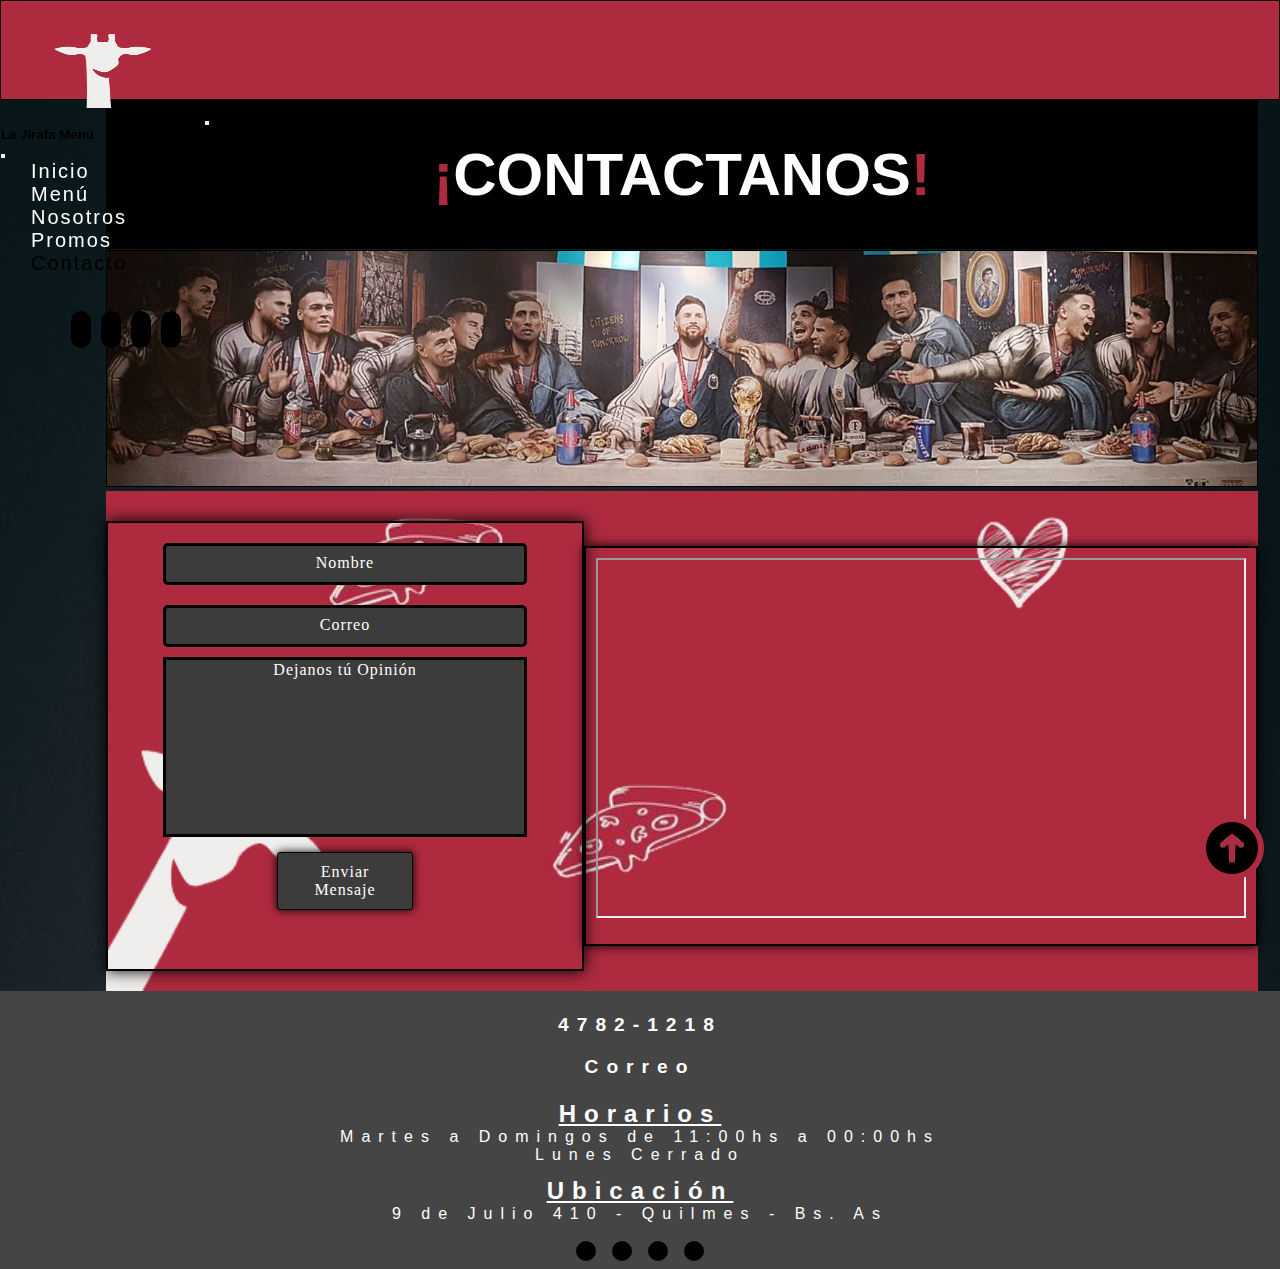
==== pages/Contacto.html @ 86af4f84 "Subiendo" ====
<!DOCTYPE html>
<html lang="en">
<head>
    <meta charset="UTF-8">
    <meta http-equiv="X-UA-Compatible" content="IE=edge">
    <meta name="viewport" content="width=device-width, initial-scale=1.0">
    <title>Contacto</title>

    <!--bootstrap-->
    <link href="https://cdn.jsdelivr.net/npm/bootstrap@5.3.0/dist/css/bootstrap.min.css" rel="stylesheet" integrity="sha384-9ndCyUaIbzAi2FUVXJi0CjmCapSmO7SnpJef0486qhLnuZ2cdeRhO02iuK6FUUVM" crossorigin="anonymous">
    <script src="https://cdn.jsdelivr.net/npm/bootstrap@5.3.0/dist/js/bootstrap.bundle.min.js" integrity="sha384-geWF76RCwLtnZ8qwWowPQNguL3RmwHVBC9FhGdlKrxdiJJigb/j/68SIy3Te4Bkz" crossorigin="anonymous"></script>


    <!--estilos-->
    <link rel="stylesheet" type="text/css" href="/css/estilos.css">

    <!--iconos-->
    <link rel="stylesheet" href="https://cdnjs.cloudflare.com/ajax/libs/font-awesome/6.4.0/css/all.min.css" integrity="sha512-iecdLmaskl7CVkqkXNQ/ZH/XLlvWZOJyj7Yy7tcenmpD1ypASozpmT/E0iPtmFIB46ZmdtAc9eNBvH0H/ZpiBw==" crossorigin="anonymous" referrerpolicy="no-referrer" />

</head>
<body id="body-contacto">
    <!-- inicio header-->
    <header class="header" id="header">
        <nav class="navbar navbar-expand-lg navbar-dark ">
            <div class="container">
                <a class="navbar-brand" href="#"><img src="../imgs/Logo.png" id="logo"  alt="Logo"></a>
                <button class="navbar-toggler border-2" type="button" data-bs-toggle="offcanvas" data-bs-target="#offcanvasNavbar" aria-controls="offcanvasNavbar" aria-label="Toggle navigation">
                <span class="navbar-toggler-icon"></span>
                </button>
                <div class="sidebar offcanvas offcanvas-start" tabindex="-1" id="offcanvasNavbar" aria-labelledby="offcanvasNavbarLabel">
                <div class="offcanvas-header text-white border-bottom">
                    <h5 class="offcanvas-title" id="offcanvasNavbarLabel">La Jirafa Menú</h5>
                    <button type="button" class="btn-close btn-close-black shadow-none" data-bs-dismiss="offcanvas" aria-label="Close"></button>
                </div>
                <div id="nav" class="offcanvas-body flex-lg-row">
                    <ul class="navbar-nav justify-content-center align-items-center fs-5 flex-grow-1 pe-3">
                    <li class="nav-item mx-2">
                        <a class="nav-link" href="../index.html">Inicio</a>
                    </li>
                    <li class="nav-item mx-2">
                        <a class="nav-link" href="./Menu.html">Menú</a>
                    </li>
                    <li class="nav-item mx-2">
                        <a class="nav-link" href="./Nosotros.html">Nosotros</a>
                    </li>
                    <li class="nav-item mx-2">
                        <a class="nav-link" href="./Promos.html">Promos</a>
                    </li>
                    <li class="nav-item mx-2">
                        <a class="nav-link" id="active" href="./Contacto.html">Contacto</a>
                    </li>
                </ul>
                <div class="gap-1" id="logo-redes">
                    <a href="https://www.instagram.com/lajirafadequilmes" target="_blank"> <i class="fa-brands fa-instagram"></i></a></li>
                    <a href="https://api.whatsapp.com/send/?phone=541172231010&text=%C2%A1Hola%21+Quiero+pizza+de+La+Jirafa&type=phone_number&app_absent=0" target="_blank"><i class="fa-brands fa-whatsapp"></i></a></li>
                    <a href="https://www.facebook.com/La-Jirafa-de-Quilmes-107216815347671" target="_blank"><i class="fa-brands fa-facebook"></i></a></li>
                    <a href="https://twitter.com/LaJirafaQuilmes" target="_blank"><i class="fa-brands fa-twitter"></i></a></li>
                <div>
            </div>
            </div>
        </nav>
    </header>
    <!-- cierre header-->
    
    <h1 class="contacto-h1"><span>¡</span>CONTACTANOS<span>!</span></h1>
    <div>
        <img class="banner-contacto" src="../imgs/Contacto/banner.png">
    </div>
    
    <!--inicio main-->
    <main id="main-contacto">
        <form class="form-contacto" id="form-contacto" action="">
            <input type="text" name="nombre" placeholder="Nombre" class="campo">
            <br>
            <input type="email" name="email" placeholder="Correo" class="campo">
            <br>
            <textarea type="text" name="mensaje" placeholder="Dejanos tú Opinión" class="caja-mensaje"></textarea>
            <br>
            <button id="submit-button" type="submit" class="boton-contacto">Enviar Mensaje</button>    
        </form>
        <div class="mapa" id="mapa" >
            <iframe src="https://www.google.com/maps/d/u/0/embed?mid=10liXg0Kuyj0gXHFbhbyx8tQxNAJsFE8&ehbc=2E312F" width="650px" height="360px"></iframe>
        </div>
    </main>  
    <!--cierre main-->


    <footer class="footer" id="footer">
        <div class="scroll-up-container">
            <a href="#" class="scroll-up"><img src="../imgs/scroll-up.png" alt="scroll up"/></a>
        </div>

        <div class="footer-info" id="footer-info">
            <i class="fa-solid fa-phone" id="footer-phone"></i>
            <h3>4782-1218</h3>
            <i class="fa-solid fa-envelope" id="footer-envelope"></i>
            <a href="mailto:pizzerialajirafa@gmail.com"><h3>Correo</h3></a>
    </div>
    <div class="footer-hora" id="footer-hora">
        <h3>Horarios</h3>
        <p>Martes a Domingos de 11:00hs a 00:00hs</p>
        <p>Lunes Cerrado</p>
    </div>
    <div class="footer-ubicacion" id="footer-ubicacion">
            <h3>Ubicación</h3>
            <p>9 de Julio 410 - Quilmes - Bs. As</p>
        </div>
    <div class="footer-redes" id="footer-redes">
        <a href="https://www.instagram.com/lajirafadequilmes" target="_blank"> <i class="fa-brands fa-instagram"></i></a>
        <a href="https://api.whatsapp.com/send/?phone=541172231010&text=%C2%A1Hola%21+Quiero+pizza+de+La+Jirafa&type=phone_number&app_absent=0" target="_blank"><i class="fa-brands fa-whatsapp"></i></a>
        <a href="https://www.facebook.com/La-Jirafa-de-Quilmes-107216815347671" target="_blank"><i class="fa-brands fa-facebook"></i></a>   
        <a href="https://twitter.com/LaJirafaQuilmes" target="_blank"><i class="fa-brands fa-twitter"></i></a>
    </div>
    </footer>
    
</body>
</html>
---- css/estilos.css ----
html {
    scroll-behavior: smooth;
}

*{
    padding: 0;
    margin: 0;
    box-sizing: border-box;
    font-family: 'Permanent Marker', cursive;
    font-family: 'Poppins', sans-serif;
}

/* fuente*/
@import url('https://fonts.googleapis.com/css2?family=Permanent+Marker&family=Poppins:ital,wght@0,100;0,200;0,300;0,400;0,500;0,600;0,700;0,800;0,900;1,900&display=swap');


/* estilos index*/
/*fondo index*/

.body-index {
    width: 100%;
    background-image: url(../imgs/Main/fondo2.jpg);
    background-repeat: no-repeat;
    background-size:cover;
    display: grid;
    grid-template-rows: auto 1fr auto;
    gap: 3px;    
    grid-template-areas:
    "header"
    "main"
    "section"
    "footer";
    min-height: 100vh;
}


/*header*/
#header {
    position:sticky;
    top: 0;
    z-index: 100;
    display: flex;
    background-color: #AE2A3F;
    border: solid 1px #000000;
    width: 100%;
    height: 100px;
}


/*logo*/
#logo { 
    position: relative;
    width: 200px;
    height: 122px;
    padding-bottom: 6%;

}

#nav ul li a{
    color: rgb(255, 255, 255)
    ;
}

/*links header*/
#header div a {
    color: rgb(255, 255, 255);
}
nav {
    display: flex;
    justify-content: space-between;
    width: 100%;
}
.navbar-toggler-icon {
    color: black;
}

*/

#nav ul { 
    padding: 10px;
    display: inline-flex;
    align-items: center;
    height: 110px;

}

#nav ul li {
    list-style-type: none;
}
#nav ul li a { 
    font-size: 20px;
    letter-spacing: 2px;
    color: rgb(255, 255, 255);
    margin: 30px;
    text-decoration: none;
}


#nav ul li a:hover{
    color: #000000;
    transition: 0.4s ease;
    transform: scale(1.1);

}

#nav ul li a#active {

    color: black;
}
    /*
    text-transform: bolder;
/*

/*iconos redes*/
.fa-instagram,
.fa-facebook,
.fa-whatsapp,
.fa-twitter {
    background-color: #000000;
    padding: 10px;
    margin: 5px;
    border-radius: 50px;

}

#logo-redes {
    display: flex;
    justify-content: center;
    align-items: center;
    margin-top: 5px;
    width: 250px;
    height: 100px;

}

#logo-redes i:hover {
    transition: 0.3s ease;
    background-color: #ffffff;
    color: #AE2A3F;
    opacity: 0.7;
    transform: scale(1.09);
} 

/*prueba*/

/*seccion principal*/
#main-index {

    background-image: url(../imgs/Main/fondo-volvimos.jpg); 
    background-size: cover;
    background-repeat: no-repeat;
    display: flex;  
    flex-wrap: wrap;
    width: 100%;
    height: 600px;
    color: #ffffff;
    border: #000000 1px solid;
}

.main-overlay {
    width: 100%;
    height: 600px;
    background-color: black;
    opacity: 0.9;
}

#contenedor-volvimos{
    display: grid;
    row-gap: 10px;
    grid-template-areas:
    "h1"
    "volvimos"
    ;
    width: 100%;
    height: 370px;
    font-size: 32px;
    margin-top: 50px;
    padding: 0px;
    justify-content: center;
}

#contenedor-volvimos h3 {
    font-size: 30px;
    text-align: center;
    letter-spacing: 8px;
}
/* texto main*/
.texto-index {
    letter-spacing: 1px;
    color: white;
    font-size: 24px;
}

/* h1 main*/

.volvimos {
    letter-spacing: 15px;
    font-weight: bold;
    width: 100%;
    height: 100px;
    display: grid;
    grid-area: h1;
    color: #ffffff;
    font-size: 90px;
    margin-top: 10px;
    font-family: sans-serif;
    text-align: center;
    font:x-large;
    
}


/* botones main*/

#contenedor-botones-index {
    display: flex;
    justify-content: center;
    align-items: center;
    height: 40px;
    width: 100%;

}
main div a { 
    display: flex;
    justify-content: center;
    color: white;
    font-size: 24px;
    height: 40px;
    background-color: #AE2A3F;
    border-radius: 10px;
    margin: 20px;
    padding: 5px;
    text-decoration: none;
}

.boton {
    display: flex;
    justify-content: center;
    align-items: center;
    width: 180px;
    border: #000000 1px solid;
    letter-spacing: 2px;
    box-shadow: 1px 3px 5px 0px rgb(173, 96, 96);
}

.boton:hover {
    color: #ee7b7b;
    background-color: #383838;
    transition: 0.3s ease;
    transform: scale(1.1);
    box-shadow: 1px 3px 5px 0px rgb(66, 66, 66);
}

/* seccion novedades */

.index-section-bottom {
    display: flex;
    flex-direction: column;
    background-color: #AE2A3F;
    font-size: 40px;
    width: 90%;
    margin: 0 auto;
    padding-bottom: 20px;
}



/*novedades h3*/
section h3 {
    color: #ffffff;
    margin-top: 10px;
    margin-bottom: 30px;
    grid-area: h3;
    justify-content: center;
}

#novedad {
    font-size: larger;
    letter-spacing: 2px;
    display: grid;
    width: 100%;
    height: 50px;
}

section div {
    display: grid;
    justify-content: space-around;

}
/*foto pizza party */
#pizzaparty {
    display: flex;
    width: 500px;
    height: 600px;
    border: #000000 1px solid;
    box-shadow: 0 0 20px black;
}

#pizzaparty:hover {
    transform: scale(1.05);
    transition: 0.5s ease;
}

/* video novedades */
#video-index {
    display: flex;
    border: #000000 1px solid;
    width: 500px;
    height: 600px;
    padding: 15px; 
    top: 0px; 
    box-shadow: 0 0 20px black;
}

#video-index:hover {
    transform: scale(1.05);
    transition: 0.5s ease;
}

/*foto novedades */
#logo-novedad {
    display: flex;
    width: 450px;
    height: 600px;
}
#contenedor-videos-index {
    display: flex;
    width: 100%;
    height: 600px;
}


/*estilos del footer*/

.scroll-up-container {
    position: fixed;
    bottom: 16px;
    right: 16px;
}

.scroll-up-container a img {
    border-radius: 100%;
    background-color: #AE2A3F;
}

.scroll-up-container a img:hover {
    background-color: white;
    border-radius: 100%;
    transition: 0.3s ease;
    transform: scale(0.9);

}

#footer {
    display: flex;
    flex-direction: column;
    width: 100%;
    height: auto ;
    color: white;
    background-color: #464545;
    justify-content: space-between;
    align-items: center;
    margin: 0; 
}
/* enlaces */
#footer a {
    color: white;
    text-decoration: none;

}
/* iconos redes */
#footer-redes {
    margin-top: 10px;
    display: flex;
}
#footer-redes a {
    display: inline-flex;
    padding: 3px;
}

#footer-redes i:hover {
    background-color: #ffffff;
    color: #464545;
    opacity: 0.7;
    transform: scale(1.1);
    transition: 0.3s ease;
}

#footer-info {
    display: flex;
    height: auto;
    flex-direction: column;
    align-items: center;
    justify-content: center;
    flex-wrap: wrap;
    margin-top: 1%;
    letter-spacing: 8px;

}

#footer-info h3 {
    font-size: 20px;
    margin:0;
    padding: 10px;
    letter-spacing: 1px;
    font-size: larger;
    letter-spacing: 8px;
}

#footer-ubicacion {
    margin-top: 1%;
    display: flex;
    flex-direction: column;
    height: auto;
    font-size: 16px;
    justify-content: center;
    align-items: space-between;
    letter-spacing: 8px;
}


#footer-envelope {

    justify-content: center;
    align-items: center;
}

#footer-phone {
    align-items: center;
    justify-content: center;
}

#footer-hora {
margin-top: 1%;
display: flex;
justify-content: center;
align-items: center;
flex-direction: column;
flex-wrap: wrap;
color: #ffffff;
font-size: 16px;
text-align: center;
height: auto;
letter-spacing: 8px;
}

#footer-ubicacion h3,
#footer-hora h3 {
    font-size: 24px;
    display: flex;
    justify-content: center;
    align-items: center;
    text-decoration: underline;
    margin: 0;
}
#footer-ubicacion p,
#footer-hora p {
    margin: 0;

}

/*estilos menu*/

/*fondo*/
#body-menu {
    position: absolute;
    width: 100%;
    background-image: url(../imgs/Menu/fondo-menu-3.jpg);
    background-repeat: no-repeat;
    background-size: cover;
    
}

/*h1 menu*/
#nuestro-menu {
    margin: 0;
    width: 100%;
    background-color: black;
    color: #AE2A3F;
    padding: 40px;
    text-align: center;
    font-size: 60px;
    
}
/*h1 span*/
.nuestro {
    color:white;
    
}
.card-container-top, 
.card-container-bottom {
    width: 100%;
    height: 320px;
    display: flex;
    justify-content: space-around;
    align-items: center;
}

.card {
    border: 1px solid black;
    box-shadow: 0 0 10px;
    height: 280px;
    margin: 10px;
    padding: 10px 10px 0 10px;
    background-color: #AE2A3F;
}


.card p {
    color: #ffffff;
    font-weight: bold;
    font-size: 20px;
    text-align: center;
    letter-spacing: 2px;
    padding-bottom: 1px;
}

.card img {
    border: 1px solid black;
    border-radius: 3px;
    box-shadow: 0 0 15px;
}

.card:hover {
    transform: scale(1.1);
    transition: 0.3s ease;
}

/*seccion superior*/
#menu-section-top {
    width: 100%;
    background-color: #AE2A3F;
    background-repeat: no-repeat;
    background-size: cover;
    display: flex;
    justify-content: space-around;
    
}

.menu-section-top img {
    box-shadow: 0 0 10px;
    border: 1px solid black;
}

/*seccion baja*/
#menu-section-bottom {
    width: 100%;
    background-color: #AE2A3F;
    background-repeat: no-repeat;
    background-size: cover;
    display: flex;
    justify-content: space-around;

}

/*estilo nosotros*/ 

#body-nosotros{
    background-image: url(../imgs/Nosotros/Fondo\ 1.png);
    background-repeat: no-repeat;
    background-size: cover;
    
}

#nosotros-conocenos {
    color: white;
    background-color: black;
    margin: 0 106px 0 106px;
    text-align: center;
    padding: 40px;
    font-size: 60px;
    width: 90%;
}
.conocenos-span {
    color: #AE2A3F;
}

main p h3 {
    color: #AE2A3F;
}

.nosotros-main {
    display: flex;
    align-items: center;
    justify-content: space-between;
    margin: 0 106px 0 106px;
    height: 500px;
    width: 90%;
}

.img-1 {
    width: 400px;
    height: 500px;
    padding: 2px;
}
.img-2 {
    padding: 2px;
    width: 400px;
    height: 500px;
}

#nosotros-historia {
    color:#ffffff ;
    font-size: 24px;
    text-align: center;
}

#section-fotos {
    display: flex;
    justify-content: space-between;
    width: 90%;
    margin: 0 106px 0 106px;
}

#section-videos {
    background-image: url(../imgs/Nosotros/fondo-Videos.png);
    background-size: cover;
    background-repeat: no-repeat;
    display: flex;
    align-items: center;
    justify-content: space-around;
    margin: 0 106px 0 106px;
    background-color: #AE2A3F;
    width: 90%;
    height: 520px;
}
.video-nosotros {
    height: 450px;  
    width: 400px;   
    border: 2px solid black;
    border-radius: 2px;
    box-shadow: 0 0 10px rgb(0, 0, 0)

}

/*estilo promociones*/

#body-promos {
    background-image: url(../imgs/Promos/Fondo\ promos.png);
    background-repeat: no-repeat;
    background-size: cover;
}

.promo-h1 { 
    display: flex;
    justify-content: center;
    color:#ffffff;
    background-color: black;
    margin: 0 106px 0 106px;
    padding: 40px;
    font-size: 60px;
    width: 90%;    
}

.promo-section-top {
    display: flex;
    width: 90%;
    justify-content: space-between;
    margin: 0 106px 0 106px;
}

.promo-section-bottom {
    display: flex;
    width: 90%;
    justify-content: space-between;
    margin: 0 106px 0 106px;
}

.promo-img {
    width: 550px;
    height: 700px;
    margin: 5px;
    box-shadow: 0 0 10px grey;
}

    /*estilo medios de pago*/
#medios-pago{
    height: 320px;
    display: flex;
    background-image:url(../imgs/Promos/fondo-pagos.png);
    width: 90%;
    margin: 0 106px 0 106px;
    justify-content: space-around;
    align-items: center;
}

.medio-pago {
    color: #ffffff;
    background-color: black;
    font-size: 50px;
    margin-left: 106px;
    margin-right: 106px;
    text-align: center;
    padding: 40px;
    width: 90%;
}

.h3-medios-de-pago {
    display: flex;
    font-size: 24px;
    text-decoration: underline 2px white;
    align-self: center;
}

.caja-efectivo {
    border: 1px solid black;
    width: 300px;
    height: 240px;
    display: flex;
    box-shadow: 0 0 10px black;
    flex-direction: column;
    
}

.caja-efectivo:hover {
    transform: scale(1.09);
    transition: 0.2s ease;
}

.efectivo {
    width: 150px;
    height: 150px;
    margin: 0 25% 0 25%;
}   
.tarjetas {
    border: 1px solid black;
    width: 350px;
    height: 240px;
    display: flex;
    flex-direction: column;
    align-items: center;
    box-shadow: 0 0 10px black;

}

.tarjeta {
    display: flex;
    width: 320px;
    height: 150px;
}

.mercado-pago {
    border: 1px solid black;
    width: 300px;
    height: 240px;
    display: flex;
    box-shadow: 0 0 10px black;
    flex-direction: column;
    align-items: center;
    
}

.mercado-pago-img {
    display: flex;
    width: 150px;
    height: 150px;
}


/*estilo contacto*/

#body-contacto {
    background-image: url(../imgs/Contacto/fondo-contacto.png);
    background-repeat: no-repeat;
    background-size: cover;
}

.contacto-h1 {
    display: flex;
    justify-content: center;
    color:#ffffff;
    background-color: black;
    margin: 0 106px 0 106px;
    padding: 40px;
    font-size: 60px;
    width: 90%;    
}

.contacto-h1 span {
    color: #AE2A3F;
}
.banner-contacto{
    width: 90%;
    margin: 1px 106px 0 106px;
    border: 1px solid black;
}

#main-contacto {
    background-image: url(../imgs/Promos/fondo-pagos.png);
    background-size: cover;
    width: 90%;
    height: 500px;
    margin: 0 106px 0 106px;
    display: flex;
    justify-content: space-around;
    align-items: center;
}

/*formulario de contacto*/

.form-contacto{
    margin: 10px 0 0 0;
    padding: 10px;
    font-size: 20px;
    width: 700px;
    height: 450px;
    text-align: center;
    border: 2px solid black;
    box-shadow: 0 0 15px black
}

.campo {
    font-family: Georgia, 'Times New Roman', Times, serif;
    text-align: center;
    color: #ffffff;
    background-color: rgb(61, 60, 60);
    width: 80%;
    padding: 10px;
    border: 3px solid black;
    margin: 10px 0;
    border-radius: 5px;
}

.caja-mensaje {
    font-family: Georgia, 'Times New Roman', Times, serif ;
    font: 16px;
    line-height: 20px;
    text-align: center;
    color: #ffffff;
    width: 80%;
    height: 180px;
    resize: none;
    border: 3px solid black;
    background-color: rgb(61, 60, 60)
}

.boton-contacto {
    font-family:Georgia, 'Times New Roman', Times, serif;
    font-size: 16px;
    letter-spacing: 1px;
    width: 30%;
    margin: 10px;
    padding: 10px;
    color: #ffffff;
    background-color: rgb(61, 60, 60);
    border-radius: 3px;
    box-shadow: 0px 0px 10px 0px black;
    border: 1px solid black;
}

.boton-contacto:hover {
    font-family:Georgia, 'Times New Roman', Times, serif;
    letter-spacing: 2px;
    color: rgb(0, 0, 0);
    background-color: #9e5858;
    transition: 0.3s ease;
    transform: scale(1.05);

}

input:focus,
textarea:focus{
    outline: none;
    box-shadow: 0 0 10px 0 black;
    transition: 1s ease;
}

textarea:focus::placeholder,
input:focus::placeholder {
    color: transparent;
    transition: 0.1s ease;
}

::placeholder {
    font-family:Georgia, 'Times New Roman', Times, serif;
    font-size: 16px;
    letter-spacing: 1px;
    color: #ffffff;
    text-align: center;
}

.caja-mensaje:hover {
    font-family: Georgia, 'Times New Roman', Times, serif;
    transition: 0.2s ease;
    transform: scale(1.01);
    background-color: #9e5858;
    color: #000000;
}

.campo:hover {
    color: #000000;
    font-family: Georgia, 'Times New Roman', Times, serif;
    transition: 0.2s ease;
    transform: scale(1.05);
    background-color: #9e5858;
}

.campo:focus{
    color: white;
    text-align: center;
    
}

.mapa {
    display: flex;
    padding: 10px;
    margin: 10px 0 0 0;
    justify-content: space-around;
    width: 700px;
    height: 400px;
    border: 2px solid black;
    box-shadow: 0 0 10px 0 black;
}

/*media movil*/
@media (max-width: 600px){
    .sidebar{
        background-color: rgba(174, 42, 63, 0.70);
        backdrop-filter: blur(20px);
        letter-spacing: 2px;
    }
    /*
    div.container {
        width: 100%;
        display: flex;
        justify-content: space-between;
        align-items: center;
    }
    */

    #body-index{
        display: block;
        padding: 0;
        margin: 0;
    }

    header  {
        display: flex;
        justify-content: center;
        width: 100%;
        height: unset;
    }

    #logo{
        height: 96px;
    }

    nav {
        width: 100%;
        padding: 0;
        margin: 0;
    }

    .offcanvas-backdrop.fade.show{
        display:none;
    }

    #logo-redes {
        width: unset;
        margin: 5px auto 0;
    
    }

    #main-index {
        height: unset;
    }

    #index-section-bottom {
        display: block;
        margin: 0px;
        height: unset;
        width: 100%;
    }

    #novedad {
        display: flex;
        align-items: center;
    }

    h3#novedad {
        margin: 0;
        padding: 1em;

    }

    #contenedor-videos-index {
        display: flex;
        width: 100%;
        flex-direction: column;
        flex-wrap: wrap;
        height: auto;
        align-items: center;
        
    }

    #contenedor-videos-index section div {
        display: flex;
        justify-content: space-around;
    }

    #pizzaparty {
        width: 100%;
        height: unset;
        margin-bottom: 2rem;
        border: none;
    }
    #logo-novedad {
        width: 100%;
        display: none;
    }

    #video-index {
        width: 100%;
        margin-bottom: 2rem;
    }

    .volvimos {
        font-size: 26px; 
    }

    #contenedor-volvimos h3 {
        font-size: 18px;
    }

    .main-overlay {
        height: unset;
        padding: 0 2em;
    }

    .volvimos {
        height: unset;
        display: flex;
        justify-content: center;
        align-items: center;
        font-size: 1em;
    }

    .volvimos h3 {
        height: unset;
        font-size: 16px;
    }

    #contenedor-botones-index {
        height: unset;
    }

    #footer {
        height: unset;
        max-width: 100%;
        display: flex;
        flex-direction: column;
    }

    #footer-info {
        margin-top: 15px;
        display: flex;
        flex-wrap: wrap;
        justify-content: center;
        align-items: center;
        font-size: 14px;
        letter-spacing: 6px;
    }

    #footer-redes {
        width: 100%;
        margin: 0 auto;
        display: flex;
        justify-content: center;
    }

    #footer-hora {
        width: 100%;
        height: auto;
        letter-spacing: 6px;

    }

    #footer-phone {
        padding: 0;
    }

    #footer-ubicacion {
        display: flex;
        flex-direction: column;
        font-size: 16px;
        justify-content: center;
        align-items: center;
        height: auto;
        letter-spacing: 6px;
    }

    #footer-ubicacion h3,
    #footer-hora h3 {
        font-size: 18px;
    }

    .scroll-up-container {
        display: none;
    }


    #body-menu{
        display: block;
        margin: 0;
        padding-right: 0;
        height: unset;
        width: 100%;
    
    }

    #nuestro-menu {
        padding: 20px;
        font-size: 3em;
    }

    #menu-section-top {
        display: flex;
        width: 100%;
        height: unset;
        flex-direction: column;
        flex-wrap: wrap;
        align-items: center;
    }
    #menu-section-top img {
        margin-bottom: 1rem;
    }

    .card-container-top,
    .card-container-bottom {
        display: flex;
        flex-direction: column;
        width: 100%;
        align-items: center;
        flex-wrap: wrap;
        height: unset;
        background: linear-gradient(270deg, #ae2a3f, grey, #000);

    }

    #menu-section-bottom {
        display: flex;
        flex-direction: column;
        flex-wrap: wrap;
        align-items: center;
    }

    #menu-section-bottom img {
        margin-bottom: 1rem;
    }
}
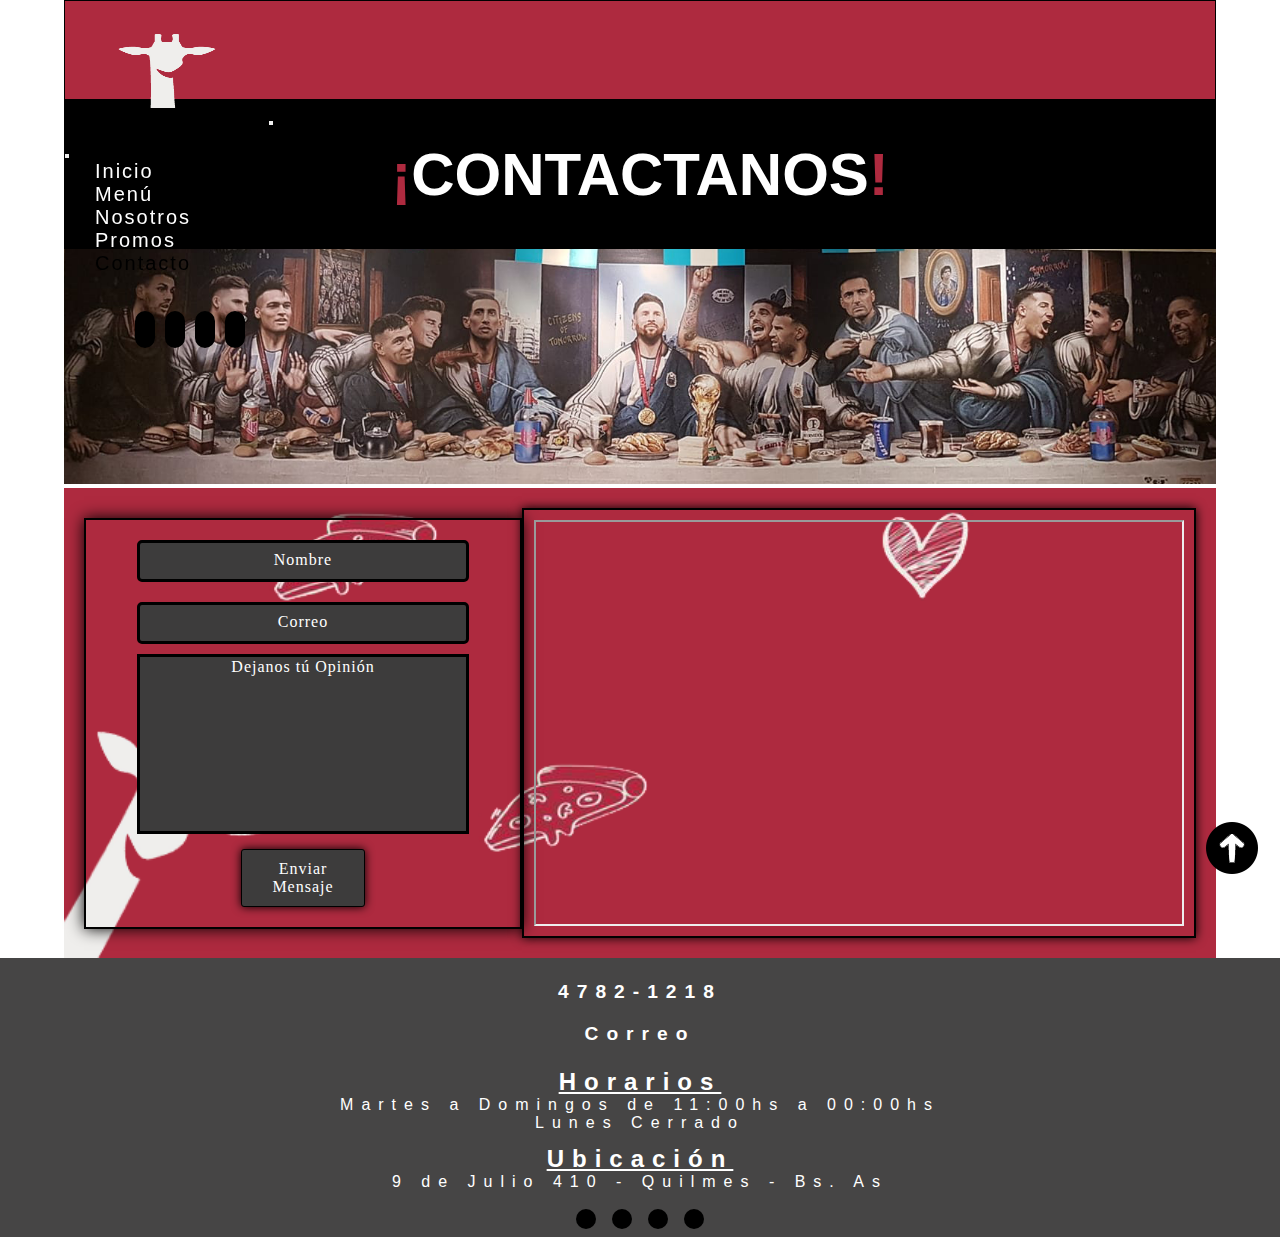
==== commit b0f9d9d7: "Corrigiendo etiquetas para poder incorporar sass" ====
--- a/pages/Contacto.html
+++ b/pages/Contacto.html
@@ -12,13 +12,13 @@
 
 
     <!--estilos-->
-    <link rel="stylesheet" type="text/css" href="/css/estilos.css">
+    <link rel="stylesheet" type="text/css" href="../css/estilos.css">
 
     <!--iconos-->
     <link rel="stylesheet" href="https://cdnjs.cloudflare.com/ajax/libs/font-awesome/6.4.0/css/all.min.css" integrity="sha512-iecdLmaskl7CVkqkXNQ/ZH/XLlvWZOJyj7Yy7tcenmpD1ypASozpmT/E0iPtmFIB46ZmdtAc9eNBvH0H/ZpiBw==" crossorigin="anonymous" referrerpolicy="no-referrer" />
 
 </head>
-<body id="body-contacto">
+<body class="body-contacto" id="body-contacto">
     <!-- inicio header-->
     <header class="header" id="header">
         <nav class="navbar navbar-expand-lg navbar-dark ">
@@ -57,18 +57,17 @@
                     <a href="https://twitter.com/LaJirafaQuilmes" target="_blank"><i class="fa-brands fa-twitter"></i></a></li>
                 <div>
             </div>
-            </div>
         </nav>
     </header>
     <!-- cierre header-->
     
     <h1 class="contacto-h1"><span>¡</span>CONTACTANOS<span>!</span></h1>
-    <div>
+    <div class="contenedor-banner">
         <img class="banner-contacto" src="../imgs/Contacto/banner.png">
     </div>
     
     <!--inicio main-->
-    <main id="main-contacto">
+    <main class="main-contacto" id="main-contacto">
         <form class="form-contacto" id="form-contacto" action="">
             <input type="text" name="nombre" placeholder="Nombre" class="campo">
             <br>
@@ -79,7 +78,7 @@
             <button id="submit-button" type="submit" class="boton-contacto">Enviar Mensaje</button>    
         </form>
         <div class="mapa" id="mapa" >
-            <iframe src="https://www.google.com/maps/d/u/0/embed?mid=10liXg0Kuyj0gXHFbhbyx8tQxNAJsFE8&ehbc=2E312F" width="650px" height="360px"></iframe>
+            <iframe src="https://www.google.com/maps/d/u/0/embed?mid=10liXg0Kuyj0gXHFbhbyx8tQxNAJsFE8&ehbc=2E312F" width="650px" height="406"></iframe>
         </div>
     </main>  
     <!--cierre main-->
--- a/css/estilos.css
+++ b/css/estilos.css
@@ -35,15 +35,17 @@
 
 
 /*header*/
-#header {
+.header {
     position:sticky;
     top: 0;
     z-index: 100;
     display: flex;
     background-color: #AE2A3F;
     border: solid 1px #000000;
-    width: 100%;
+    width: 90%;
+    margin: 0 auto;
     height: 100px;
+
 }
 
 
@@ -62,7 +64,7 @@
 }
 
 /*links header*/
-#header div a {
+.header div a {
     color: rgb(255, 255, 255);
 }
 nav {
@@ -144,17 +146,17 @@
 /*prueba*/
 
 /*seccion principal*/
-#main-index {
-
+.main-index {
     background-image: url(../imgs/Main/fondo-volvimos.jpg); 
     background-size: cover;
     background-repeat: no-repeat;
     display: flex;  
     flex-wrap: wrap;
-    width: 100%;
+    width: 90%;
     height: 600px;
     color: #ffffff;
     border: #000000 1px solid;
+    margin: 0 auto;
 }
 
 .main-overlay {
@@ -162,9 +164,10 @@
     height: 600px;
     background-color: black;
     opacity: 0.9;
-}
-
-#contenedor-volvimos{
+    margin: 0 auto;
+}
+
+.contenedor-volvimos{
     display: grid;
     row-gap: 10px;
     grid-template-areas:
@@ -174,21 +177,25 @@
     width: 100%;
     height: 370px;
     font-size: 32px;
+    margin: 0 auto;
     margin-top: 50px;
     padding: 0px;
     justify-content: center;
 }
 
-#contenedor-volvimos h3 {
+.contenedor-volvimos h3 {
     font-size: 30px;
     text-align: center;
     letter-spacing: 8px;
 }
 /* texto main*/
 .texto-index {
+    display: flex;
+    width: 100%;
     letter-spacing: 1px;
     color: white;
     font-size: 24px;
+    text-align: center;
 }
 
 /* h1 main*/
@@ -196,12 +203,13 @@
 .volvimos {
     letter-spacing: 15px;
     font-weight: bold;
-    width: 100%;
+    width: 90%;
     height: 100px;
     display: grid;
     grid-area: h1;
     color: #ffffff;
     font-size: 90px;
+    margin: 0 auto;
     margin-top: 10px;
     font-family: sans-serif;
     text-align: center;
@@ -212,7 +220,7 @@
 
 /* botones main*/
 
-#contenedor-botones-index {
+.contenedor-botones-index {
     display: flex;
     justify-content: center;
     align-items: center;
@@ -274,7 +282,7 @@
     justify-content: center;
 }
 
-#novedad {
+.novedad {
     font-size: larger;
     letter-spacing: 2px;
     display: grid;
@@ -288,7 +296,7 @@
 
 }
 /*foto pizza party */
-#pizzaparty {
+.pizzaparty {
     display: flex;
     width: 500px;
     height: 600px;
@@ -296,13 +304,13 @@
     box-shadow: 0 0 20px black;
 }
 
-#pizzaparty:hover {
+.pizzaparty:hover {
     transform: scale(1.05);
     transition: 0.5s ease;
 }
 
 /* video novedades */
-#video-index {
+.video-index {
     display: flex;
     border: #000000 1px solid;
     width: 500px;
@@ -312,18 +320,18 @@
     box-shadow: 0 0 20px black;
 }
 
-#video-index:hover {
+.video-index:hover {
     transform: scale(1.05);
     transition: 0.5s ease;
 }
 
 /*foto novedades */
-#logo-novedad {
+.logo-novedad {
     display: flex;
     width: 450px;
     height: 600px;
 }
-#contenedor-videos-index {
+.contenedor-videos-index {
     display: flex;
     width: 100%;
     height: 600px;
@@ -338,10 +346,6 @@
     right: 16px;
 }
 
-.scroll-up-container a img {
-    border-radius: 100%;
-    background-color: #AE2A3F;
-}
 
 .scroll-up-container a img:hover {
     background-color: white;
@@ -351,7 +355,7 @@
 
 }
 
-#footer {
+.footer {
     display: flex;
     flex-direction: column;
     width: 100%;
@@ -363,22 +367,22 @@
     margin: 0; 
 }
 /* enlaces */
-#footer a {
+.footer a {
     color: white;
     text-decoration: none;
 
 }
 /* iconos redes */
-#footer-redes {
+.footer-redes {
     margin-top: 10px;
     display: flex;
 }
-#footer-redes a {
+.footer-redes a {
     display: inline-flex;
     padding: 3px;
 }
 
-#footer-redes i:hover {
+.footer-redes i:hover {
     background-color: #ffffff;
     color: #464545;
     opacity: 0.7;
@@ -386,7 +390,7 @@
     transition: 0.3s ease;
 }
 
-#footer-info {
+.footer-info {
     display: flex;
     height: auto;
     flex-direction: column;
@@ -398,7 +402,7 @@
 
 }
 
-#footer-info h3 {
+.footer-info h3 {
     font-size: 20px;
     margin:0;
     padding: 10px;
@@ -407,7 +411,7 @@
     letter-spacing: 8px;
 }
 
-#footer-ubicacion {
+.footer-ubicacion {
     margin-top: 1%;
     display: flex;
     flex-direction: column;
@@ -430,7 +434,7 @@
     justify-content: center;
 }
 
-#footer-hora {
+.footer-hora {
 margin-top: 1%;
 display: flex;
 justify-content: center;
@@ -444,8 +448,8 @@
 letter-spacing: 8px;
 }
 
-#footer-ubicacion h3,
-#footer-hora h3 {
+.footer-ubicacion h3,
+.footer-hora h3 {
     font-size: 24px;
     display: flex;
     justify-content: center;
@@ -453,8 +457,8 @@
     text-decoration: underline;
     margin: 0;
 }
-#footer-ubicacion p,
-#footer-hora p {
+.footer-ubicacion p,
+.footer-hora p {
     margin: 0;
 
 }
@@ -472,9 +476,9 @@
 }
 
 /*h1 menu*/
-#nuestro-menu {
-    margin: 0;
-    width: 100%;
+.nuestro-menu {
+    margin: 0 auto;
+    width: 90%;
     background-color: black;
     color: #AE2A3F;
     padding: 40px;
@@ -527,24 +531,27 @@
 }
 
 /*seccion superior*/
-#menu-section-top {
-    width: 100%;
+.menu-section-top {
+    width: 90%;
     background-color: #AE2A3F;
     background-repeat: no-repeat;
     background-size: cover;
     display: flex;
     justify-content: space-around;
+    margin: 0 auto;
     
 }
 
-.menu-section-top img {
+.img-menu{ 
+    width: 30%;
     box-shadow: 0 0 10px;
     border: 1px solid black;
 }
 
 /*seccion baja*/
-#menu-section-bottom {
-    width: 100%;
+.menu-section-bottom {
+    width: 90%;
+    margin: 0 auto;
     background-color: #AE2A3F;
     background-repeat: no-repeat;
     background-size: cover;
@@ -555,19 +562,19 @@
 
 /*estilo nosotros*/ 
 
-#body-nosotros{
-    background-image: url(../imgs/Nosotros/Fondo\ 1.png);
+.body-nosotros{
+    background-image: url(../imgs/Nosotros/fondo-nosotros.jpg);
     background-repeat: no-repeat;
     background-size: cover;
     
 }
 
-#nosotros-conocenos {
+.nosotros-conocenos {
     color: white;
     background-color: black;
-    margin: 0 106px 0 106px;
+    margin: 0 auto;
     text-align: center;
-    padding: 40px;
+    padding: 35px;
     font-size: 60px;
     width: 90%;
 }
@@ -583,50 +590,55 @@
     display: flex;
     align-items: center;
     justify-content: space-between;
-    margin: 0 106px 0 106px;
-    height: 500px;
-    width: 90%;
-}
-
-.img-1 {
+    margin: 0 auto;
+    height: auto;
+    width: 90%;
+}
+
+.img-nosotros{
+    width: 400px;
+    height: 500px; 
+}
+
+.img-2{
     width: 400px;
     height: 500px;
-    padding: 2px;
-}
-.img-2 {
-    padding: 2px;
-    width: 400px;
-    height: 500px;
-}
-
-#nosotros-historia {
+    }
+
+.nosotros-historia {
     color:#ffffff ;
     font-size: 24px;
     text-align: center;
-}
-
-#section-fotos {
+    margin: 0 20px;
+    letter-spacing: 2px;
+    font-weight: bold;
+}
+
+.section-fotos {
     display: flex;
     justify-content: space-between;
     width: 90%;
-    margin: 0 106px 0 106px;
-}
-
-#section-videos {
+    margin: 0 auto;
+    align-items: center;
+    margin-bottom: 1rem;
+
+}
+
+.section-videos {
     background-image: url(../imgs/Nosotros/fondo-Videos.png);
     background-size: cover;
     background-repeat: no-repeat;
     display: flex;
     align-items: center;
     justify-content: space-around;
-    margin: 0 106px 0 106px;
+    margin: 0 auto;
     background-color: #AE2A3F;
     width: 90%;
     height: 520px;
 }
 .video-nosotros {
     height: 450px;  
-    width: 400px;   
+    width: 30%;   
     border: 2px solid black;
     border-radius: 2px;
     box-shadow: 0 0 10px rgb(0, 0, 0)
@@ -635,8 +647,8 @@
 
 /*estilo promociones*/
 
-#body-promos {
-    background-image: url(../imgs/Promos/Fondo\ promos.png);
+.body-promos {
+    background-image: url(../imgs/Promos/fondo-promos.jpg);
     background-repeat: no-repeat;
     background-size: cover;
 }
@@ -646,24 +658,28 @@
     justify-content: center;
     color:#ffffff;
     background-color: black;
-    margin: 0 106px 0 106px;
+    margin: 0 auto;
     padding: 40px;
     font-size: 60px;
     width: 90%;    
 }
 
+.promo-h1 span {
+    color:#AE2A3F
+}
+
 .promo-section-top {
     display: flex;
     width: 90%;
     justify-content: space-between;
-    margin: 0 106px 0 106px;
+    margin: 0 auto;
 }
 
 .promo-section-bottom {
     display: flex;
     width: 90%;
     justify-content: space-between;
-    margin: 0 106px 0 106px;
+    margin: 0 auto;
 }
 
 .promo-img {
@@ -674,12 +690,12 @@
 }
 
     /*estilo medios de pago*/
-#medios-pago{
+.section-mediopagos{
     height: 320px;
     display: flex;
     background-image:url(../imgs/Promos/fondo-pagos.png);
     width: 90%;
-    margin: 0 106px 0 106px;
+    margin: 0 auto;
     justify-content: space-around;
     align-items: center;
 }
@@ -688,12 +704,16 @@
     color: #ffffff;
     background-color: black;
     font-size: 50px;
-    margin-left: 106px;
-    margin-right: 106px;
     text-align: center;
     padding: 40px;
     width: 90%;
-}
+    margin: 0 auto;
+}
+
+.medio-pago span {
+    color: #AE2A3F
+}
+
 
 .h3-medios-de-pago {
     display: flex;
@@ -730,8 +750,13 @@
     flex-direction: column;
     align-items: center;
     box-shadow: 0 0 10px black;
-
-}
+}
+
+.tarjetas:hover {
+    transform: scale(1.09);
+    transition: 0.2s ease;
+}
+
 
 .tarjeta {
     display: flex;
@@ -746,8 +771,12 @@
     display: flex;
     box-shadow: 0 0 10px black;
     flex-direction: column;
-    align-items: center;
-    
+    align-items: center;    
+}
+
+.mercado-pago:hover {
+    transform: scale(1.09);
+    transition: 0.2s ease;
 }
 
 .mercado-pago-img {
@@ -759,8 +788,8 @@
 
 /*estilo contacto*/
 
-#body-contacto {
-    background-image: url(../imgs/Contacto/fondo-contacto.png);
+.body-contacto {
+    background-image: url(../imgs/Contacto/fondo-contacto.jpg);
     background-repeat: no-repeat;
     background-size: cover;
 }
@@ -770,7 +799,7 @@
     justify-content: center;
     color:#ffffff;
     background-color: black;
-    margin: 0 106px 0 106px;
+    margin: 0 auto;
     padding: 40px;
     font-size: 60px;
     width: 90%;    
@@ -779,31 +808,36 @@
 .contacto-h1 span {
     color: #AE2A3F;
 }
-.banner-contacto{
-    width: 90%;
-    margin: 1px 106px 0 106px;
-    border: 1px solid black;
-}
-
-#main-contacto {
+
+.contenedor-banner {
+    width: 90%;
+    margin: 0 auto;
+}
+
+.banner-contacto {
+    width: 100%;
+}
+
+
+.main-contacto {
     background-image: url(../imgs/Promos/fondo-pagos.png);
     background-size: cover;
     width: 90%;
-    height: 500px;
-    margin: 0 106px 0 106px;
-    display: flex;
-    justify-content: space-around;
-    align-items: center;
+    height: 100%;
+    margin: 0 auto;
+    display: flex;
+    justify-content: space-evenly;
+    align-items: center;
+    padding: 20px;
 }
 
 /*formulario de contacto*/
 
 .form-contacto{
-    margin: 10px 0 0 0;
     padding: 10px;
     font-size: 20px;
-    width: 700px;
-    height: 450px;
+    width: 90%;
+    height: 100%;
     text-align: center;
     border: 2px solid black;
     box-shadow: 0 0 15px black
@@ -902,12 +936,12 @@
 }
 
 .mapa {
-    display: flex;
     padding: 10px;
-    margin: 10px 0 0 0;
-    justify-content: space-around;
-    width: 700px;
-    height: 400px;
+    display: flex;
+    justify-content: center;
+    align-items: center;
+    width: 90%;
+    height: 100%;
     border: 2px solid black;
     box-shadow: 0 0 10px 0 black;
 }
@@ -919,31 +953,22 @@
         backdrop-filter: blur(20px);
         letter-spacing: 2px;
     }
-    /*
-    div.container {
-        width: 100%;
-        display: flex;
-        justify-content: space-between;
-        align-items: center;
-    }
-    */
-
-    #body-index{
+
+    .body-index{
         display: block;
         padding: 0;
         margin: 0;
     }
 
-    header  {
+
+
+    .header {
         display: flex;
         justify-content: center;
         width: 100%;
-        height: unset;
-    }
-
-    #logo{
-        height: 96px;
-    }
+        height: auto;
+    }
+
 
     nav {
         width: 100%;
@@ -961,13 +986,14 @@
     
     }
 
-    #main-index {
-        height: unset;
-    }
-
-    #index-section-bottom {
+    .main-index {
+        width: 100%;
+        height: unset;
+    }
+
+    .index-section-bottom {
         display: block;
-        margin: 0px;
+        margin: 0 auto;
         height: unset;
         width: 100%;
     }
@@ -983,7 +1009,7 @@
 
     }
 
-    #contenedor-videos-index {
+    .contenedor-videos-index {
         display: flex;
         width: 100%;
         flex-direction: column;
@@ -993,23 +1019,23 @@
         
     }
 
-    #contenedor-videos-index section div {
+    .contenedor-videos-index section div {
         display: flex;
         justify-content: space-around;
     }
 
-    #pizzaparty {
+    .pizzaparty {
         width: 100%;
         height: unset;
         margin-bottom: 2rem;
         border: none;
     }
-    #logo-novedad {
+    .logo-novedad {
         width: 100%;
         display: none;
     }
 
-    #video-index {
+    .video-index {
         width: 100%;
         margin-bottom: 2rem;
     }
@@ -1018,7 +1044,7 @@
         font-size: 26px; 
     }
 
-    #contenedor-volvimos h3 {
+    .contenedor-volvimos h3 {
         font-size: 18px;
     }
 
@@ -1058,7 +1084,6 @@
         justify-content: center;
         align-items: center;
         font-size: 14px;
-        letter-spacing: 6px;
     }
 
     #footer-redes {
@@ -1071,7 +1096,6 @@
     #footer-hora {
         width: 100%;
         height: auto;
-        letter-spacing: 6px;
 
     }
 
@@ -1082,11 +1106,14 @@
     #footer-ubicacion {
         display: flex;
         flex-direction: column;
-        font-size: 16px;
+        font-size: 14px;
         justify-content: center;
         align-items: center;
         height: auto;
-        letter-spacing: 6px;
+    }
+
+    footer p {
+        letter-spacing: 0;
     }
 
     #footer-ubicacion h3,
@@ -1099,18 +1126,21 @@
     }
 
 
-    #body-menu{
+    .body-menu{
+        background-color: #383838;
         display: block;
         margin: 0;
         padding-right: 0;
         height: unset;
         width: 100%;
+        background: none;
     
     }
 
     #nuestro-menu {
         padding: 20px;
         font-size: 3em;
+        width: 100%;
     }
 
     #menu-section-top {
@@ -1120,9 +1150,12 @@
         flex-direction: column;
         flex-wrap: wrap;
         align-items: center;
-    }
-    #menu-section-top img {
-        margin-bottom: 1rem;
+        justify-content: center;
+    }
+    .img-menu {
+        margin: 0 auto 1rem;
+        width: 90%;
+        ;
     }
 
     .card-container-top,
@@ -1133,7 +1166,7 @@
         align-items: center;
         flex-wrap: wrap;
         height: unset;
-        background: linear-gradient(270deg, #ae2a3f, grey, #000);
+        background: linear-gradient(270deg, grey, #000);
 
     }
 
@@ -1142,11 +1175,141 @@
         flex-direction: column;
         flex-wrap: wrap;
         align-items: center;
+        width: 100%;
+        margin: 0 auto;
     }
 
     #menu-section-bottom img {
         margin-bottom: 1rem;
     }
+
+    .nosotros-main {
+        display: flex;
+        width: 100%;
+        margin: 0 auto;
+        flex-direction: column;
+    }
+
+    #nosotros-conocenos {
+        width: 100%;
+        margin: 0;
+    }
+
+    #nosotros-historia {
+        margin: 2rem 1rem;
+    }
+
+    .img-nosotros {
+        width: 100%;
+    }
+
+    .section-fotos {
+        display: flex;
+        flex-direction: column;
+        flex-wrap: wrap;
+        margin: 1 auto;
+        gap: 20px;
+        width: 90%;
+
+    }
+
+    #img-masas {
+        display: none;
+    }
+
+    .section-videos {
+        background: none;
+        background-color: #AE2A3F;
+        display: flex;
+        flex-direction: column;
+        width: 100%;
+        height: unset;
+
+    }
+
+    .video-nosotros {
+        height: unset;
+        width: 80%;
+        margin: 1rem 0;
+        border: none;
+    }
+
+    .promo-h1 {
+        width: 100%;
+    }
+
+    .promo-section-top {
+        width: 100%;
+        display: flex;
+        flex-direction: column;
+        flex-wrap: wrap;
+        align-items: center;
+    }
+
+    .promo-section-bottom {
+        width: 100%;
+        display: flex;
+        flex-direction: column;
+        flex-wrap: wrap;
+        align-items: center;
+    }
+
+    .medio-pago {
+        width: 100%;
+    }
+
+    .section-mediopagos{
+        background: none;
+        width: 100%;
+        height: unset;
+        display: flex;
+        background-color: #AE2A3F;
+        flex-wrap: wrap;
+    }
+
+    .caja-efectivo,
+    .tarjetas,
+    .mercado-pago{
+        width: 100%;
+        margin: 1rem auto;
+        display: flex;
+        justify-content: center;
+        align-items: center;
+        height: unset;
+        border: none;
+        box-shadow: none;
+    }
+
+
+    .contacto-h1{
+        width: 100%;
+    }
+    .contenedor-banner{ 
+        width: 100%;
+        height: unset;
+    }
+    .main-contacto{
+        width: 100%;
+        display: flex;
+        flex-direction: column;
+        flex-wrap: wrap;
+        background: none;
+        background-color: #AE2A3F;
+
+    }
+    .form-contacto{
+        margin: 1rem 0;
+    }
+
+    .boton-contacto {
+        width: 50%;
+    }
+
+    .navbar-brand {
+        display: flex;
+        height: 108px;
+        margin: 0;
+    }
 }   
 
 
@@ -1158,3 +1321,4 @@
 
 
 
+
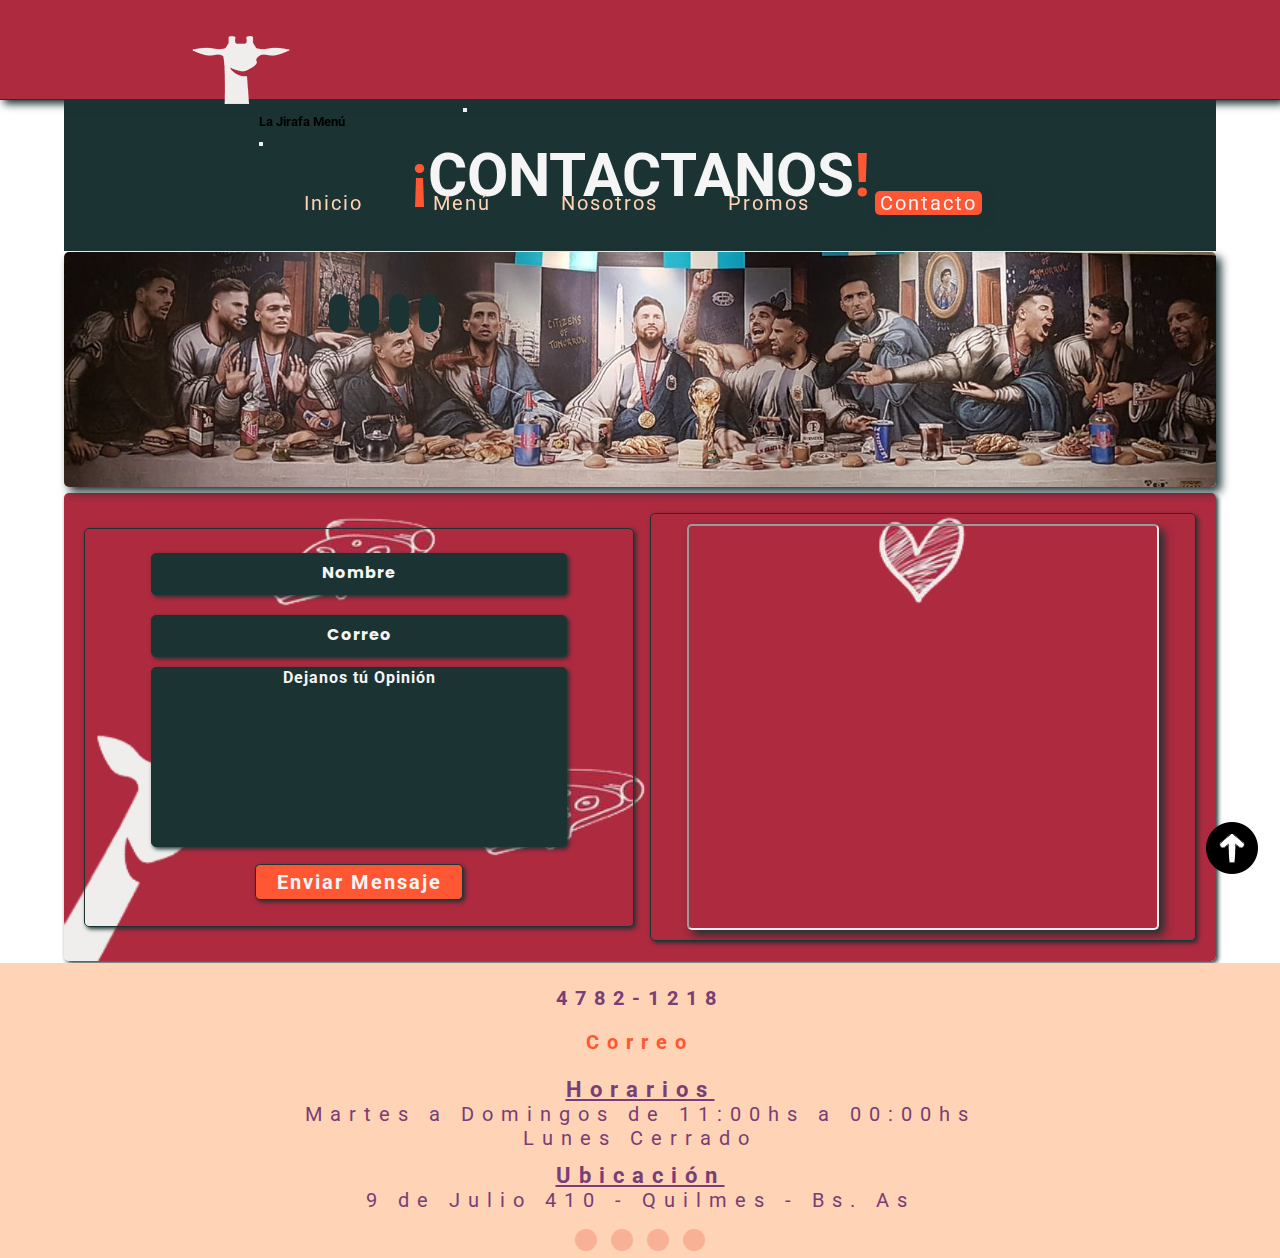
==== commit fcd67ce0: "aplicando seo al index" ====
--- a/pages/Contacto.html
+++ b/pages/Contacto.html
@@ -4,12 +4,15 @@
     <meta charset="UTF-8">
     <meta http-equiv="X-UA-Compatible" content="IE=edge">
     <meta name="viewport" content="width=device-width, initial-scale=1.0">
+    <meta name="description" content="Toda la información de contacto, enviamos tus comentarios!">
     <title>Contacto</title>
 
     <!--bootstrap-->
     <link href="https://cdn.jsdelivr.net/npm/bootstrap@5.3.0/dist/css/bootstrap.min.css" rel="stylesheet" integrity="sha384-9ndCyUaIbzAi2FUVXJi0CjmCapSmO7SnpJef0486qhLnuZ2cdeRhO02iuK6FUUVM" crossorigin="anonymous">
     <script src="https://cdn.jsdelivr.net/npm/bootstrap@5.3.0/dist/js/bootstrap.bundle.min.js" integrity="sha384-geWF76RCwLtnZ8qwWowPQNguL3RmwHVBC9FhGdlKrxdiJJigb/j/68SIy3Te4Bkz" crossorigin="anonymous"></script>
 
+        <!-- animated css-->
+        <link rel="stylesheet" href="https://cdnjs.cloudflare.com/ajax/libs/animate.css/4.1.1/animate.min.css">
 
     <!--estilos-->
     <link rel="stylesheet" type="text/css" href="../css/estilos.css">
@@ -23,7 +26,7 @@
     <header class="header" id="header">
         <nav class="navbar navbar-expand-lg navbar-dark ">
             <div class="container">
-                <a class="navbar-brand" href="#"><img src="../imgs/Logo.png" id="logo"  alt="Logo"></a>
+                <a class="navbar-brand" href="../index.html"><img src="../imgs/Logo3.webp" id="logo"  alt="Logo Jirafa" aria-label="Ir al index"></a>
                 <button class="navbar-toggler border-2" type="button" data-bs-toggle="offcanvas" data-bs-target="#offcanvasNavbar" aria-controls="offcanvasNavbar" aria-label="Toggle navigation">
                 <span class="navbar-toggler-icon"></span>
                 </button>
@@ -35,65 +38,66 @@
                 <div id="nav" class="offcanvas-body flex-lg-row">
                     <ul class="navbar-nav justify-content-center align-items-center fs-5 flex-grow-1 pe-3">
                     <li class="nav-item mx-2">
-                        <a class="nav-link" href="../index.html">Inicio</a>
+                        <a class="nav-link" href="../index.html" aria-label="Ir a página inicio">Inicio</a>
                     </li>
                     <li class="nav-item mx-2">
-                        <a class="nav-link" href="./Menu.html">Menú</a>
+                        <a class="nav-link" href="./Menu.html" aria-label="Ir a página menú">Menú</a>
                     </li>
                     <li class="nav-item mx-2">
-                        <a class="nav-link" href="./Nosotros.html">Nosotros</a>
+                        <a class="nav-link" href="./Nosotros.html" aria-label="Ir a página nosotros">Nosotros</a>
                     </li>
                     <li class="nav-item mx-2">
-                        <a class="nav-link" href="./Promos.html">Promos</a>
+                        <a class="nav-link" href="./Promos.html" aria-label="Ir a página promos">Promos</a>
                     </li>
                     <li class="nav-item mx-2">
-                        <a class="nav-link" id="active" href="./Contacto.html">Contacto</a>
+                        <a class="nav-link" id="active" href="./Contacto.html" aria-label="Ir a página contacto">Contacto</a>
                     </li>
                 </ul>
                 <div class="gap-1" id="logo-redes">
-                    <a href="https://www.instagram.com/lajirafadequilmes" target="_blank"> <i class="fa-brands fa-instagram"></i></a></li>
-                    <a href="https://api.whatsapp.com/send/?phone=541172231010&text=%C2%A1Hola%21+Quiero+pizza+de+La+Jirafa&type=phone_number&app_absent=0" target="_blank"><i class="fa-brands fa-whatsapp"></i></a></li>
-                    <a href="https://www.facebook.com/La-Jirafa-de-Quilmes-107216815347671" target="_blank"><i class="fa-brands fa-facebook"></i></a></li>
-                    <a href="https://twitter.com/LaJirafaQuilmes" target="_blank"><i class="fa-brands fa-twitter"></i></a></li>
+                    <a href="https://www.instagram.com/lajirafadequilmes" target="_blank"> <i class="fa-brands fa-instagram" aria-label="Ir a instagram"></i></a></li>
+                    <a href="https://api.whatsapp.com/send/?phone=541172231010&text=%C2%A1Hola%21+Quiero+pizza+de+La+Jirafa&type=phone_number&app_absent=0" target="_blank"><i class="fa-brands fa-whatsapp" aria-label="Ir a whatsapp"></i></a></li>
+                    <a href="https://www.facebook.com/La-Jirafa-de-Quilmes-107216815347671" target="_blank"><i class="fa-brands fa-facebook" aria-label="Ir a facebook"></i></a></li>
+                    <a href="https://twitter.com/LaJirafaQuilmes" target="_blank"><i class="fa-brands fa-twitter" aria-label="Ir a twitter"></i></a></li>
                 <div>
             </div>
         </nav>
     </header>
+    
     <!-- cierre header-->
-    
-    <h1 class="contacto-h1"><span>¡</span>CONTACTANOS<span>!</span></h1>
+
+    <div class="animate__animated animate__bounceInUp  contenedor-h1-contacto">
+    <h1 class="animate__animated animate__fadeInUp  contacto-h1"><span>¡</span>CONTACTANOS<span>!</span></h1>
+    </div>
     <div class="contenedor-banner">
-        <img class="banner-contacto" src="../imgs/Contacto/banner.png">
+        <img class="animate__animated animate__slideInUp banner-contacto" src="../imgs/Contacto/banner.png">
     </div>
-    
     <!--inicio main-->
-    <main class="main-contacto" id="main-contacto">
+    <main class="animate__animated animate__slideInUp main-contacto" id="main-contacto">
         <form class="form-contacto" id="form-contacto" action="">
-            <input type="text" name="nombre" placeholder="Nombre" class="campo">
-            <br>
-            <input type="email" name="email" placeholder="Correo" class="campo">
-            <br>
-            <textarea type="text" name="mensaje" placeholder="Dejanos tú Opinión" class="caja-mensaje"></textarea>
-            <br>
-            <button id="submit-button" type="submit" class="boton-contacto">Enviar Mensaje</button>    
+            <input type="text" name="nombre" required placeholder="Nombre" class="campo" oninvalid="setCustomValidity('Ingresá tú Nombre')" oninput="setCustomValidity('')">
+            <input type="email" name="email" required placeholder="Correo" class="campo" oninvalid="setCustomValidity('Ingresá tú e-mail')" oninput="setCustomValidity('')">
+            <textarea type="text" name="mensaje" required placeholder="Dejanos tú Opinión" class="caja-mensaje" oninvalid="setCustomValidity('Escribe un Mensaje')" oninput="setCustomValidity('')"></textarea>
+            <div class="contenedor-boton-contacto">
+            <button id="submit-button" type="submit" class="boton-contacto">Enviar Mensaje</button> 
+            </div>    
         </form>
-        <div class="mapa" id="mapa" >
-            <iframe src="https://www.google.com/maps/d/u/0/embed?mid=10liXg0Kuyj0gXHFbhbyx8tQxNAJsFE8&ehbc=2E312F" width="650px" height="406"></iframe>
+        <div class="contenedor-mapa" id="mapa" >
+            <iframe class="mapa" src="https://www.google.com/maps/d/u/0/embed?mid=10liXg0Kuyj0gXHFbhbyx8tQxNAJsFE8&ehbc=2E312F" width="" height="406"></iframe>
         </div>
     </main>  
+
     <!--cierre main-->
-
 
     <footer class="footer" id="footer">
         <div class="scroll-up-container">
-            <a href="#" class="scroll-up"><img src="../imgs/scroll-up.png" alt="scroll up"/></a>
+            <a href="#" class="scroll-up"><img src="../imgs/scroll-up.png" alt="ir arriba" aria-label="Ir arriba"/></a>
         </div>
 
         <div class="footer-info" id="footer-info">
             <i class="fa-solid fa-phone" id="footer-phone"></i>
             <h3>4782-1218</h3>
             <i class="fa-solid fa-envelope" id="footer-envelope"></i>
-            <a href="mailto:pizzerialajirafa@gmail.com"><h3>Correo</h3></a>
+            <a href="mailto:pizzerialajirafa@gmail.com" aria-label="envianos un correo"><h3>Correo</h3></a>
     </div>
     <div class="footer-hora" id="footer-hora">
         <h3>Horarios</h3>
@@ -104,12 +108,12 @@
             <h3>Ubicación</h3>
             <p>9 de Julio 410 - Quilmes - Bs. As</p>
         </div>
-    <div class="footer-redes" id="footer-redes">
-        <a href="https://www.instagram.com/lajirafadequilmes" target="_blank"> <i class="fa-brands fa-instagram"></i></a>
-        <a href="https://api.whatsapp.com/send/?phone=541172231010&text=%C2%A1Hola%21+Quiero+pizza+de+La+Jirafa&type=phone_number&app_absent=0" target="_blank"><i class="fa-brands fa-whatsapp"></i></a>
-        <a href="https://www.facebook.com/La-Jirafa-de-Quilmes-107216815347671" target="_blank"><i class="fa-brands fa-facebook"></i></a>   
-        <a href="https://twitter.com/LaJirafaQuilmes" target="_blank"><i class="fa-brands fa-twitter"></i></a>
-    </div>
+        <div class="footer-redes" id="footer-redes">
+            <a href="https://www.instagram.com/lajirafadequilmes" target="_blank" aria-label="Ir a Instagram" > <i class="fa-brands fa-instagram"></i></a>
+            <a href="https://api.whatsapp.com/send/?phone=541172231010&text=%C2%A1Hola%21+Quiero+pizza+de+La+Jirafa&type=phone_number&app_absent=0" target="_blank" aria-label="Ir a Whatsapp" ><i class="fa-brands fa-whatsapp"></i></a>
+            <a href="https://www.facebook.com/La-Jirafa-de-Quilmes-107216815347671" target="_blank" aria-label="Ir a Facebook"><i class="fa-brands fa-facebook"></i></a>   
+            <a href="https://twitter.com/LaJirafaQuilmes" target="_blank" aria-label="Ir a Twitter"><i class="fa-brands fa-twitter"></i></a>
+        </div>
     </footer>
     
 </body>
--- a/css/estilos.css
+++ b/css/estilos.css
@@ -1,1324 +1,1579 @@
+/*VARIABLES*/ /*MIXINS*/ /*MAPAS*/ /* fuente*/
+@import url("https://fonts.googleapis.com/css2?family=Permanent+Marker&family=Poppins:ital,wght@0,100;0,200;0,300;0,400;0,500;0,600;0,700;0,800;0,900;1,900&display=swap");
+@import url("https://fonts.googleapis.com/css2?family=Roboto:ital,wght@0,300;0,400;0,500;0,700;0,900;1,900&display=swap");
+/*GENERALES*/
 html {
-    scroll-behavior: smooth;
+  scroll-behavior: smooth;
 }
 
-*{
+* {
+  padding: 0;
+  margin: 0;
+  box-sizing: border-box;
+  font-family: "Roboto", sans-serif;
+}
+
+.header { /*header*/
+  position: sticky;
+  top: 0;
+  z-index: 100;
+  display: flex;
+  border-radius: 0;
+  box-shadow: 4px 4px 8px #1C3334;
+  background-color: #AE2A3F;
+  border-bottom: 1px solid #1C3334;
+  width: 100%;
+  height: 100px;
+  margin: 0 auto;
+}
+.header #logo { /*logo*/
+  position: relative;
+  right: 120px;
+  width: 200px;
+  height: unset;
+}
+.header #logo a { /*link logo*/
+  color: #FFD3B5;
+}
+.header nav {
+  display: flex;
+  justify-content: space-evenly;
+  align-items: unset;
+  width: 100%;
+}
+.header nav .navbar-toggler-icon {
+  color: #1C3334;
+}
+.header nav ul {
+  padding: 10px;
+  display: inline-flex;
+  align-items: center;
+  height: 110px;
+}
+.header nav ul li {
+  list-style-type: none;
+}
+.header nav ul li a {
+  font-size: 20px;
+  letter-spacing: 2px;
+  color: #FFD3B5;
+  margin: 30px;
+  padding: 0 5px;
+  transition: 0.4s ease;
+  text-decoration: none;
+}
+.header nav ul li a:hover {
+  color: #F5F5F5;
+  transform: scale(1.2);
+}
+.header nav ul li a#active {
+  color: #F5F5F5;
+  background-color: #FF5733;
+  border-radius: 5px;
+  box-shadow: 4px 4px 8px #1C3334;
+  border-radius: 5px;
+}
+.header #logo-redes {
+  display: flex;
+  align-items: center;
+  justify-content: center;
+  margin-top: 5px;
+  width: 250px;
+  height: 100px;
+}
+.header #logo-redes .fa-instagram,
+.header #logo-redes .fa-facebook,
+.header #logo-redes .fa-whatsapp,
+.header #logo-redes .fa-twitter { /*iconos redes*/
+  background-color: #1C3334;
+  padding: 10px;
+  margin: 5px;
+  border-radius: 50px;
+}
+.header #logo-redes a {
+  color: #FFD3B5;
+}
+.header #logo-redes i:hover { /*iconos hover*/
+  transition: 0.3s ease;
+  background-color: #F5F5F5;
+  color: #9A3061;
+  opacity: 0.7;
+  transform: scale(1.09);
+}
+
+/*fondo index*/
+.body-index {
+  width: 100%;
+  background-image: url(../imgs/Main/fondo2.jpg);
+  background-repeat: no-repeat;
+  background-size: cover;
+  display: grid;
+  grid-template-rows: auto 1fr auto;
+  grid-template-areas: "header" "main" "section" "footer";
+  min-height: 100vh;
+}
+.body-index .main-index { /*seccion principal*/
+  background-image: url(../imgs/Main/fondo-volvimos.jpg);
+  background-size: cover;
+  background-repeat: no-repeat;
+  display: flex;
+  flex-wrap: wrap;
+  width: 90%;
+  height: 600px;
+  color: #FFD3B5;
+  margin: 0 auto;
+}
+.body-index .main-index .main-overlay { /*overlay main*/
+  width: 100%;
+  height: 600px;
+  background-color: rgba(28, 51, 52, 0.9);
+  margin: 0 auto;
+}
+.body-index .main-index .contenedor-volvimos {
+  position: relative;
+  display: flex;
+  justify-content: space-around;
+  align-items: center;
+  flex-direction: column;
+  width: 100%;
+  height: 370px;
+  margin: 50px auto 0;
+  padding: 0px;
+}
+.body-index .main-index .contenedor-volvimos h3 {
+  font-size: 30px;
+  font-family: "Roboto, sans-serif";
+  font-weight: bolder;
+  position: relative;
+  text-align: center;
+  letter-spacing: 8px;
+  animation-name: bounceInLeft;
+  animation-duration: 2s;
+}
+.body-index .main-index .texto-index { /*parrafo*/
+  display: flex;
+  width: 100%;
+  height: unset;
+  letter-spacing: 1px;
+  color: #F5F5F5;
+  font-size: 24px;
+  text-align: center;
+  font-family: "Roboto", sans-serif;
+}
+.body-index .main-index .volvimos { /* h1 main*/
+  font-size: 90px;
+  font-family: "Roboto";
+  font-weight: bold;
+  display: flex;
+  justify-content: center;
+  align-items: center;
+  letter-spacing: 15px;
+  width: 100%;
+  height: 100px;
+  color: #F5F5F5;
+  margin-top: 10px;
+  animation-name: bounceInRight;
+  animation-duration: 2s;
+}
+.body-index .main-index .volvimos span {
+  color: #FF5733;
+}
+.body-index .main-index .contenedor-botones-index { /* botones main*/
+  display: flex;
+  justify-content: center;
+  align-items: center;
+  width: 100%;
+  height: 40px;
+  animation-name: zoomInUp;
+  animation-duration: 2s;
+}
+.body-index .main-index .contenedor-botones-index a {
+  display: flex;
+  justify-content: center;
+  align-items: center;
+  color: #F5F5F5;
+  font-size: 24px;
+  background-color: #FF5733;
+  text-decoration: none;
+}
+.body-index .main-index .contenedor-botones-index .boton {
+  display: flex;
+  justify-content: center;
+  align-items: center;
+  border-radius: 5px;
+  box-shadow: 2px 2px 4px #1C3334;
+  padding: 5px 0;
+  background-color: #FF5733;
+  color: #F5F5F5;
+  text-decoration: none;
+  font-weight: bold;
+  transition: background-color 0.3s ease;
+  width: 180px;
+  height: unset;
+  letter-spacing: 2px;
+  margin: 20px;
+  transition: 0.5s ease;
+  border-radius: 5px;
+  box-shadow: 2px 2px 4px #FFD3B5;
+}
+.body-index .main-index .contenedor-botones-index .boton:hover {
+  transform: scale(1.1);
+  border-radius: 5px;
+  box-shadow: 4px 4px 8px #F8B195;
+  color: #F5F5F5;
+  background-image: linear-gradient(to top, #e94825, #ed4521, #f1411c, #f53d16, #f93910);
+}
+.body-index .index-section-bottom { /* seccion novedades */
+  display: flex;
+  justify-content: center;
+  align-items: center;
+  flex-direction: column;
+  width: 90%;
+  height: unset;
+  background-color: #AE2A3F;
+  margin: 0 auto;
+  padding-bottom: 20px;
+  /*novedades h3*/
+}
+.body-index .index-section-bottom h3 {
+  display: flex;
+  justify-content: center;
+  align-items: center;
+  color: #F5F5F5;
+  margin-top: 10px;
+  font-size: 40px;
+  margin-bottom: 30px;
+  transition: 0.9s ease-in-out;
+}
+.body-index .index-section-bottom .novedad {
+  width: 100%;
+  height: 50px;
+  letter-spacing: 2px;
+}
+.body-index .index-section-bottom .contenedor-videos-index {
+  width: 100%;
+  height: 620px;
+  display: flex;
+  justify-content: space-around;
+  align-items: center;
+}
+.body-index .index-section-bottom .contenedor-videos-index .pizzaparty { /*foto pizza party */
+  width: 500px;
+  height: 600px;
+  border-radius: 5px;
+  box-shadow: 10px 10px 20px #1C3334;
+  border: #000000 1px solid;
+  display: flex;
+  transition: 0.9s ease-in-out;
+}
+.body-index .index-section-bottom .contenedor-videos-index .pizzaparty:hover {
+  transform: scale(1.05);
+}
+.body-index .index-section-bottom .contenedor-videos-index .video-index { /* video novedades */
+  border: #000000 1px solid;
+  width: 500px;
+  height: 600px;
+  padding: 15px;
+  top: 0px;
+  transition: 0.9s ease-in-out;
+  border-radius: 2px;
+  box-shadow: 5px 5px 10px #1C3334;
+}
+.body-index .index-section-bottom .contenedor-videos-index .video-index:hover {
+  transform: scale(1.05);
+}
+.body-index .index-section-bottom .contenedor-videos-index .logo-novedad { /*foto novedades */
+  display: flex;
+  width: 450px;
+  height: 600px;
+}
+
+/*estilos del footer*/
+.footer {
+  display: flex;
+  flex-direction: column;
+  width: 100%;
+  height: auto;
+  color: #783E75;
+  background-color: #FFD3B5;
+  justify-content: space-between;
+  align-items: center;
+  margin-top: 2px;
+}
+.footer a { /* enlaces */
+  color: #783E75;
+  text-decoration: none;
+}
+.footer .footer-redes { /* iconos redes */
+  margin-top: 10px;
+  display: flex;
+}
+.footer .footer-redes .fa-instagram,
+.footer .footer-redes .fa-facebook,
+.footer .footer-redes .fa-whatsapp,
+.footer .footer-redes .fa-twitter { /*iconos redes*/
+  background-color: #F8B195;
+  padding: 10px;
+  margin: 5px;
+  border-radius: 50px;
+}
+.footer .footer-redes a {
+  display: inline-flex;
+  padding: 3px;
+}
+.footer .footer-redes a i {
+  transform: scale(1.1);
+  transition: 0.3s ease;
+  background-color: #F8B195;
+}
+.footer .footer-redes a i:hover {
+  background-color: #1C3334;
+  color: #F5F5F5;
+  opacity: 0.7;
+}
+.footer .footer-info { /*info del footer*/
+  display: flex;
+  height: auto;
+  flex-direction: column;
+  align-items: center;
+  justify-content: center;
+  flex-wrap: wrap;
+  margin-top: 1%;
+  letter-spacing: 8px;
+}
+.footer .footer-info h3 {
+  font-size: 20px;
+  margin: 0;
+  padding: 10px;
+  letter-spacing: 8px;
+}
+.footer .footer-info a {
+  color: #FF5733;
+}
+.footer .footer-info #footer-envelope {
+  font-size: 20px;
+}
+.footer .footer-info #footer-phone {
+  font-size: 20px;
+}
+.footer .footer-ubicacion { /*footer ubicacion*/
+  margin-top: 1%;
+  display: flex;
+  flex-direction: column;
+  height: auto;
+  letter-spacing: 8px;
+}
+.footer .footer-ubicacion h3 {
+  font-size: 22px;
+  display: flex;
+  justify-content: center;
+  align-items: center;
+  text-decoration: underline;
+  margin: 0;
+}
+.footer .footer-ubicacion p {
+  margin: 0;
+  font-size: 20px;
+}
+.footer .footer-hora {
+  margin-top: 1%;
+  display: flex;
+  justify-content: center;
+  align-items: center;
+  flex-direction: column;
+  flex-wrap: wrap;
+  color: #783E75;
+  height: auto;
+  letter-spacing: 8px;
+}
+.footer .footer-hora h3 {
+  font-size: 22px;
+  text-decoration: underline;
+  margin: 0;
+}
+.footer .footer-hora p {
+  margin: 0;
+  font-size: 20px;
+}
+.footer .scroll-up-container {
+  position: fixed;
+  bottom: 16px;
+  right: 16px;
+  transition: 0.5s ease;
+}
+.footer .scroll-up-container:hover {
+  background-color: #FF5733;
+  border-radius: 100%;
+  transform: scale(1.1);
+}
+
+#body-menu { /*estilos menu*/
+  position: absolute;
+  width: 100%;
+  background-image: url(../imgs/Menu/fondo-menu-3.jpg); /*fondo*/
+  background-repeat: no-repeat;
+  background-size: cover;
+}
+#body-menu .contenedor-h1-menu {
+  margin: 0 auto;
+  width: 90%;
+  background-color: #1C3334;
+  padding: 40px;
+  animation-name: fadeInUp;
+  animation-duration: 1s;
+}
+#body-menu .contenedor-h1-menu .nuestro-menu { /*h1 menu*/
+  width: 90%;
+  color: #FF5733;
+  text-align: center;
+  font-size: 60px;
+  animation-name: bounceIn;
+  animation-duration: 3s;
+  animation-iteration-count: infinite;
+  margin: 0;
+  /*h1 span*/
+}
+#body-menu .contenedor-h1-menu .nuestro-menu .nuestro {
+  color: #F5F5F5;
+}
+#body-menu .menu-section-top { /*seccion superior*/
+  display: flex;
+  justify-content: space-around;
+  align-items: center;
+  width: 90%;
+  margin: 0 auto;
+  padding: 10px 0;
+  background-color: #AE2A3F;
+  animation-name: slideInUp;
+  animation-duration: 2s;
+}
+#body-menu .menu-section-top .img-menu {
+  width: 32%;
+  border-radius: 5px;
+  box-shadow: 5px 5px 10px #1C3334;
+}
+#body-menu .card-container-top {
+  width: 100%;
+  height: 320px;
+  display: flex;
+  justify-content: space-evenly;
+  align-items: center;
+}
+#body-menu .card-container-top .card-container {
+  position: relative;
+  width: 286px;
+  height: 270px;
+}
+#body-menu .card-container-top .card-container .card-1 {
+  position: absolute;
+  width: 100%;
+  height: 100%;
+  transform-style: preserve-3d;
+  transition: 1s ease;
+}
+#body-menu .card-container-top .card-container .card-1:hover {
+  transform: rotateY(180deg);
+}
+#body-menu .card-container-top .card-container .card-1 .card-front {
+  position: absolute;
+  width: 100%;
+  height: 100%;
+  border: 1px solid rgb(56, 54, 54);
+  border-radius: 5px;
+  box-shadow: 5px 5px 10px #1C3334;
+  border-radius: 5px;
+  backface-visibility: hidden;
+  display: flex;
+  justify-content: space-around;
+  align-items: center;
+  flex-direction: column;
+  background-color: #FF5733;
+  padding: 10px 15px 0 15px;
+}
+#body-menu .card-container-top .card-container .card-1 .card-front img {
+  border: 1px solid #1C3334;
+  border-radius: 5px;
+  border-radius: 5px;
+  box-shadow: 5px 5px 10px #1C3334;
+}
+#body-menu .card-container-top .card-container .card-1 .card-body {
+  display: flex;
+  justify-content: space-around;
+  align-items: center;
+}
+#body-menu .card-container-top .card-container .card-1 .card-body p {
+  color: #F5F5F5;
+  font-weight: bold;
+  font-size: 20px;
+  letter-spacing: 2px;
+  text-align: center;
+}
+#body-menu .card-container-top .card-container .card-back {
+  border: 1px solid rgb(56, 54, 54);
+  border-radius: 5px;
+  box-shadow: 5px 5px 10px #1C3334;
+  position: absolute;
+  width: 100%;
+  height: 100%;
+  backface-visibility: hidden;
+  transform: rotateY(180deg);
+  background-color: #1C3334;
+  color: #F5F5F5;
+  display: flex;
+  justify-content: center;
+  align-items: center;
+  font-size: 20px;
+  flex-wrap: wrap;
+  flex-direction: column;
+  border-radius: 5px;
+  line-height: 30px;
+  text-align: center;
+  padding: 15px 15px 15px 15px;
+}
+#body-menu .card-container-bottom {
+  width: 100%;
+  height: 320px;
+  display: flex;
+  justify-content: space-evenly;
+  align-items: center;
+}
+#body-menu .card-container-bottom .card-container {
+  position: relative;
+  width: 286px;
+  height: 270px;
+}
+#body-menu .card-container-bottom .card-container .card-1 {
+  position: absolute;
+  width: 100%;
+  height: 100%;
+  transform-style: preserve-3d;
+  transition: 1s ease;
+}
+#body-menu .card-container-bottom .card-container .card-1:hover {
+  transform: rotateY(180deg);
+}
+#body-menu .card-container-bottom .card-container .card-1 .card-front {
+  position: absolute;
+  width: 100%;
+  height: 100%;
+  border: 1px solid rgb(56, 54, 54);
+  border-radius: 5px;
+  box-shadow: 5px 5px 10px #1C3334;
+  border-radius: 5px;
+  backface-visibility: hidden;
+  display: flex;
+  justify-content: space-around;
+  align-items: center;
+  flex-direction: column;
+  background-color: #FF5733;
+  padding: 10px 15px 0 15px;
+}
+#body-menu .card-container-bottom .card-container .card-1 .card-front img {
+  border: 1px solid #1C3334;
+  border-radius: 5px;
+  border-radius: 5px;
+  box-shadow: 5px 5px 10px #1C3334;
+}
+#body-menu .card-container-bottom .card-container .card-1 .card-body {
+  display: flex;
+  justify-content: space-around;
+  align-items: center;
+}
+#body-menu .card-container-bottom .card-container .card-1 .card-body p {
+  color: #F5F5F5;
+  font-weight: bold;
+  font-size: 20px;
+  letter-spacing: 2px;
+  text-align: center;
+}
+#body-menu .card-container-bottom .card-container .card-back {
+  border: 1px solid rgb(56, 54, 54);
+  border-radius: 5px;
+  box-shadow: 5px 5px 10px #1C3334;
+  position: absolute;
+  width: 100%;
+  height: 100%;
+  backface-visibility: hidden;
+  transform: rotateY(180deg);
+  background-color: #1C3334;
+  color: #F5F5F5;
+  display: flex;
+  justify-content: center;
+  align-items: center;
+  font-size: 20px;
+  flex-wrap: wrap;
+  flex-direction: column;
+  border-radius: 5px;
+  line-height: 30px;
+  text-align: center;
+  padding: 15px 15px 15px 15px;
+}
+#body-menu .menu-section-bottom { /*seccion baja*/
+  width: 90%;
+  margin: 0 auto;
+  padding: 10px 0;
+  background-color: #AE2A3F;
+  display: flex;
+  justify-content: space-around;
+  align-items: center;
+}
+#body-menu .menu-section-bottom .menu-img {
+  width: 32%;
+  border-radius: 5px;
+  box-shadow: 5px 5px 10px #1C3334;
+}
+
+/*estilo nosotros*/
+.body-nosotros {
+  background-image: url(../imgs/Nosotros/fondo-nosotros.jpg);
+  background-repeat: no-repeat;
+  background-size: cover;
+}
+.body-nosotros .contenedor-h1-nosotros {
+  animation-name: fadeInUp;
+  animation-duration: 1s;
+  color: #F5F5F5;
+  background-color: #1C3334;
+  margin: 0 auto;
+  width: 90%;
+  text-align: center;
+  padding: 35px;
+}
+.body-nosotros .contenedor-h1-nosotros .nosotros-conocenos {
+  margin: 0 auto;
+  font-size: 60px;
+  animation-name: bounceIn;
+  animation-duration: 3s;
+  animation-iteration-count: infinite;
+}
+.body-nosotros .contenedor-h1-nosotros .nosotros-conocenos .conocenos-span {
+  color: #FF5733;
+}
+.body-nosotros .nosotros-main { /*main nosotros*/
+  display: flex;
+  justify-content: space-between;
+  align-items: center;
+  margin: 0 auto;
+  height: auto;
+  width: 90%;
+  background-color: #F5F5F5;
+  padding: 10px;
+  animation-name: slideInUp;
+  animation-duration: 2s;
+  animation-timing-function: ease-in;
+}
+.body-nosotros .nosotros-main .img-nosotros {
+  width: 400px;
+  height: 500px;
+  border-radius: 5px;
+  box-shadow: 10px 10px 20px #1C3334;
+}
+.body-nosotros .nosotros-main .nosotros-historia {
+  color: #1C3334;
+  font-size: 24px;
+  text-align: center;
+  margin: 0 20px;
+  letter-spacing: 2px;
+  font-weight: bold;
+}
+.body-nosotros .nosotros-main .img-2 {
+  width: 400px;
+  height: 500px;
+  border-radius: 5px;
+  box-shadow: 10px 10px 20px #1C3334;
+}
+.body-nosotros .section-fotos { /*seccion fotos*/
+  display: flex;
+  justify-content: space-between;
+  align-items: center;
+  width: 90%;
+  height: 550px;
+  width: 90%;
+  margin: 0 auto;
+  padding: 10px;
+  background-color: #FFD3B5;
+  animation-name: slideInUp;
+  animation-duration: 3s;
+  animation-timing-function: ease-in;
+}
+.body-nosotros .section-fotos .img-nosotros {
+  width: 400px;
+  height: 500px;
+  border-radius: 5px;
+  box-shadow: 10px 10px 20px #1C3334;
+}
+.body-nosotros .section-videos { /*seccion videos*/
+  background-image: url(../imgs/Nosotros/fondo-Videos.png);
+  background-size: cover;
+  background-repeat: no-repeat;
+  display: flex;
+  align-items: center;
+  justify-content: space-around;
+  margin: 0 auto;
+  background-color: #AE2A3F;
+  width: 90%;
+  height: 520px;
+}
+.body-nosotros .section-videos .video-nosotros { /*videos*/
+  height: 450px;
+  width: 30%;
+  border: 1px solid #1C3334;
+  border-radius: 2px;
+  border-radius: 2px;
+  box-shadow: 5px 5px 10px #1C3334;
+}
+
+/*estilo promociones*/
+.body-promos {
+  background-image: url(../imgs/Promos/fondo-promos.jpg);
+  background-repeat: no-repeat;
+  background-size: cover;
+}
+.body-promos .contenedor-h1-promos {
+  width: 90%;
+  height: unset;
+  color: #F5F5F5;
+  background-color: #1C3334;
+  animation-name: fadeInUp;
+  animation-duration: 1s;
+  padding: 40px;
+  margin: 0 auto;
+}
+.body-promos .contenedor-h1-promos .promo-h1 { /*promociones*/
+  display: flex;
+  justify-content: center;
+  align-items: center;
+  font-size: 60px;
+  animation-name: bounceIn;
+  animation-duration: 3s;
+  animation-iteration-count: infinite;
+  margin-bottom: 0;
+}
+.body-promos .contenedor-h1-promos .promo-h1 span {
+  color: #FF5733;
+}
+.body-promos .promo-section-top { /*seccion superior*/
+  display: flex;
+  justify-content: space-evenly;
+  align-items: center;
+  width: 90%;
+  height: 750px;
+  padding: 0 10px;
+  width: 90%;
+  margin: 0 auto;
+  background-color: #FF5733;
+  animation-name: slideInUp;
+  animation-duration: 2s;
+  animation-timing-function: ease-in-out;
+}
+.body-promos .promo-section-top .promo-img {
+  width: 100%;
+  height: 700px;
+  margin: 10px;
+  transition: 1.03s ease;
+  border-radius: 5px;
+  box-shadow: 5px 5px 10px #1C3334;
+}
+.body-promos .promo-section-top .promo-img:hover {
+  transform: scale(1.02);
+}
+.body-promos .promo-section-bottom { /*seccion*/
+  width: 90%;
+  height: 750px;
+  display: flex;
+  justify-content: space-evenly;
+  align-items: center;
+  padding: 0 1rem;
+  animation-name: bounceInUp;
+  animation-duration: 3s;
+  margin: 0 auto;
+  background-color: #FF5733;
+}
+.body-promos .promo-section-bottom .promo-img {
+  width: 100%;
+  height: 700px;
+  margin: 10px;
+  border-radius: 5px;
+  box-shadow: 5px 5px 10px #1C3334;
+  transition: 1.03s ease;
+}
+.body-promos .promo-section-bottom .promo-img:hover {
+  transform: scale(1.02);
+}
+.body-promos .contenedor-h2-mediospago { /*estilo medios de pago*/
+  background-color: #1C3334;
+  margin: 0 auto;
+  width: 90%;
+  padding: 40px;
+}
+.body-promos .contenedor-h2-mediospago .medio-pago {
+  color: #F5F5F5;
+  font-size: 50px;
+  text-align: center;
+  animation-name: bounceIn;
+  animation-duration: 3s;
+  animation-iteration-count: infinite;
+}
+.body-promos .contenedor-h2-mediospago .medio-pago span {
+  color: #FF5733;
+}
+.body-promos .section-mediopagos { /*medios de pago*/
+  height: 320px;
+  display: flex;
+  background-image: url(../imgs/Promos/fondo-pagos.png);
+  width: 90%;
+  margin: 0 auto;
+  justify-content: space-around;
+  align-items: center;
+}
+.body-promos .section-mediopagos .caja-efectivo { /*efectivo*/
+  border: 1px solid #1C3334;
+  width: 300px;
+  height: 240px;
+  display: flex;
+  box-shadow: 0 0 10px black;
+  flex-direction: column;
+  align-items: center;
+  justify-content: center;
+  border-radius: 10px;
+}
+.body-promos .section-mediopagos .caja-efectivo .h3-medios-de-pago { /*texto efectivo*/
+  border-radius: 5px;
+  box-shadow: 5px 5px 10px #1C3334;
+  display: flex;
+  font-size: 24px;
+  align-self: center;
+  color: #F5F5F5;
+  background-color: #FF5733;
+  padding: 5px 5px;
+}
+.body-promos .section-mediopagos .caja-efectivo .efectivo { /*imagen efectivo*/
+  width: 150px;
+  height: 150px;
+  margin: 0 25% 0 25%;
+}
+.body-promos .section-mediopagos .caja-efectivo:hover { /*hover*/
+  transform: scale(1.09);
+  transition: 0.2s ease;
+}
+.body-promos .section-mediopagos .tarjetas { /*tarjetas*/
+  border: 1px solid #1C3334;
+  width: 350px;
+  height: 240px;
+  display: flex;
+  flex-direction: column;
+  align-items: center;
+  justify-content: center;
+  box-shadow: 0 0 10px black;
+  border-radius: 10px;
+}
+.body-promos .section-mediopagos .tarjetas .h3-medios-de-pago { /*texto*/
+  display: flex;
+  font-size: 24px;
+  align-self: center;
+  color: #F5F5F5;
+  background-color: #FF5733;
+  border-radius: 5px;
+  box-shadow: 5px 5px 10px #1C3334;
+  padding: 5px 5px;
+}
+.body-promos .section-mediopagos .tarjetas .tarjeta { /*imagen tarjeta*/
+  display: flex;
+  width: 320px;
+  height: 150px;
+}
+.body-promos .section-mediopagos .tarjetas:hover {
+  transform: scale(1.09);
+  transition: 0.2s ease;
+}
+.body-promos .section-mediopagos .mercado-pago { /*mercado pago*/
+  border: 1px solid black;
+  width: 300px;
+  height: 240px;
+  display: flex;
+  box-shadow: 0 0 10px black;
+  flex-direction: column;
+  align-items: center;
+  justify-content: center;
+  border-radius: 10px;
+}
+.body-promos .section-mediopagos .mercado-pago .h3-medios-de-pago { /*texto mercado*/
+  display: flex;
+  font-size: 24px;
+  align-self: center;
+  color: #F5F5F5;
+  background-color: #FF5733;
+  border-radius: 5px;
+  box-shadow: 5px 5px 10px #1C3334;
+  padding: 5px 5px;
+}
+.body-promos .section-mediopagos .mercado-pago .mercado-pago-img { /*imagen mercado*/
+  display: flex;
+  width: 150px;
+  height: 150px;
+}
+.body-promos .section-mediopagos .mercado-pago:hover {
+  transform: scale(1.09);
+  transition: 0.2s ease;
+}
+
+/*estilo contacto*/
+.body-contacto {
+  background-image: url(../imgs/Contacto/fondo-contacto.jpg);
+  background-repeat: no-repeat;
+  background-size: cover;
+}
+.body-contacto .contenedor-h1-contacto {
+  width: 90%;
+  height: unset;
+  color: #F5F5F5;
+  background-color: #1C3334;
+  animation-name: fadeInUp;
+  animation-duration: 1s;
+  margin: 0 auto;
+  padding: 40px;
+}
+.body-contacto .contenedor-h1-contacto .contacto-h1 { /*texto contacto*/
+  display: flex;
+  justify-content: center;
+  align-items: center;
+  margin: 0 auto;
+  font-size: 60px;
+  animation-name: bounceIn;
+  animation-duration: 3s;
+  animation-iteration-count: infinite;
+}
+.body-contacto .contenedor-h1-contacto .contacto-h1 span {
+  color: #FF5733;
+}
+.body-contacto .contenedor-banner { /*banner contacto*/
+  width: 90%;
+  height: unset;
+  margin: 1px auto 2px;
+}
+.body-contacto .contenedor-banner .banner-contacto {
+  animation-name: slideInUp;
+  animation-duration: 1.5s;
+  animation-timing-function: ease-in;
+  width: 100%;
+  border-radius: 5px;
+  box-shadow: 5px 5px 10px #1C3334;
+}
+.body-contacto .main-contacto { /*main contacto*/
+  background-image: url(../imgs/Promos/fondo-pagos.png);
+  background-size: cover;
+  width: 90%;
+  height: 100%;
+  display: flex;
+  justify-content: space-evenly;
+  align-items: center;
+  padding: 20px;
+  margin: 0 auto;
+  animation-name: slideInUp;
+  animation-duration: 1.9s;
+  animation-timing-function: ease-in;
+  border-radius: 5px;
+  box-shadow: 2px 2px 4px #1C3334;
+}
+.body-contacto .main-contacto .form-contacto { /*formulario de contacto*/
+  padding: 14px;
+  font-size: 20px;
+  width: 100%;
+  height: 100%;
+  text-align: center;
+  border-radius: 5px;
+  box-shadow: 2px 2px 4px #1C3334;
+  border: 1px solid #1C3334;
+}
+.body-contacto .main-contacto .form-contacto .campo { /*campo*/
+  font-family: "Poppins", sans-serif;
+  font-weight: bolder;
+  text-align: center;
+  color: #F5F5F5;
+  background-color: #1C3334;
+  width: 80%;
+  height: 100%;
+  padding: 10px;
+  border: 1px solid #1C3334;
+  margin: 10px 0;
+  border-radius: 5px;
+  box-shadow: 2px 2px 4px #1C3334;
+  transition: 0.4s ease;
+}
+.body-contacto .main-contacto .form-contacto .campo::placeholder {
+  font-size: 16px;
+  letter-spacing: 1px;
+  color: #F5F5F5;
+  text-align: center;
+}
+.body-contacto .main-contacto .form-contacto .campo:hover {
+  color: #F5F5F5;
+  transform: scale(1.05);
+}
+.body-contacto .main-contacto .form-contacto .campo:focus {
+  outline: none;
+  box-shadow: 0 0 10px 0 black;
+  transition: 1s ease;
+  color: #F5F5F5;
+  text-align: center;
+}
+.body-contacto .main-contacto .form-contacto .campo:focus::placeholder {
+  transition: 0.1s ease;
+  font-size: 16px;
+  letter-spacing: 1px;
+  color: transparent;
+  text-align: center;
+}
+.body-contacto .main-contacto .form-contacto .caja-mensaje { /*mensaje*/
+  font-size: 16px;
+  font-family: unset;
+  font-weight: bolder;
+  line-height: 20px;
+  text-align: center;
+  color: #F5F5F5;
+  width: 80%;
+  height: 180px;
+  resize: none;
+  border: 1px solid #1C3334;
+  background-color: #1C3334;
+  border-radius: 5px;
+  border-radius: 5px;
+  box-shadow: 2px 2px 4px #1C3334;
+  transition: 0.4s ease;
+}
+.body-contacto .main-contacto .form-contacto .caja-mensaje:hover {
+  transform: scale(1.05);
+}
+.body-contacto .main-contacto .form-contacto .caja-mensaje:focus {
+  outline: none;
+  border-radius: 5px;
+  box-shadow: 2px 2px 4px #1C3334;
+  transition: 1s ease;
+  color: #F5F5F5;
+  text-align: center;
+}
+.body-contacto .main-contacto .form-contacto .caja-mensaje:focus::placeholder {
+  transition: 0.1s ease;
+  font-size: 16px;
+  letter-spacing: 1px;
+  color: transparent;
+  text-align: center;
+}
+.body-contacto .main-contacto .form-contacto .caja-mensaje::placeholder {
+  font-size: 16px;
+  letter-spacing: 1px;
+  color: #F5F5F5;
+  text-align: center;
+}
+.body-contacto .main-contacto .form-contacto .contenedor-boton-contacto {
+  width: 100%;
+  height: 60px;
+  display: flex;
+  justify-content: center;
+  align-items: center;
+}
+.body-contacto .main-contacto .form-contacto .contenedor-boton-contacto .boton-contacto {
+  border: 1px solid #1C3334;
+  font-weight: bolder;
+  letter-spacing: 2px;
+  font-size: 20px;
+  width: 40%;
+  height: unset;
+  transition: 0.6s ease;
+  display: flex;
+  justify-content: center;
+  align-items: center;
+  border-radius: 5px;
+  box-shadow: 2px 2px 4px #1C3334;
+  padding: 5px 0;
+  background-color: #FF5733;
+  color: #F5F5F5;
+  text-decoration: none;
+  font-weight: bold;
+  transition: background-color 0.3s ease;
+}
+.body-contacto .main-contacto .form-contacto .contenedor-boton-contacto .boton-contacto:hover {
+  transform: scale(1.05);
+  color: #FFD3B5;
+  background-color: #1C3334;
+}
+.body-contacto .main-contacto .contenedor-mapa {
+  display: flex;
+  justify-content: center;
+  align-items: center;
+  width: 100%;
+  height: 100%;
+  border-radius: 5px;
+  box-shadow: 2px 2px 4px #1C3334;
+  border: 1px solid #1C3334;
+  padding: 10px;
+  margin-left: 1rem;
+}
+.body-contacto .main-contacto .contenedor-mapa .mapa {
+  width: 90%;
+  border-radius: 5px;
+  box-shadow: 5px 5px 10px #1C3334;
+}
+
+/*media movil*/
+@media (min-width: 320px) and (max-width: 600px) {
+  .header {
+    display: flex;
+    justify-content: center;
+    align-items: center;
+    width: 100%;
+    height: auto;
+  }
+  .header nav {
+    width: 100%;
     padding: 0;
     margin: 0;
-    box-sizing: border-box;
-    font-family: 'Permanent Marker', cursive;
-    font-family: 'Poppins', sans-serif;
+  }
+  .header nav .container {
+    width: 100%;
+    margin: 0 auto;
+  }
+  .header nav .container .navbar-toggler {
+    margin-top: 2em;
+  }
+  .header nav .container .navbar-brand {
+    display: flex;
+    position: relative;
+    left: 3em;
+    top: 10px;
+  }
+  .header nav .container .sidebar {
+    background-color: rgba(174, 42, 63, 0.7);
+    backdrop-filter: blur(20px);
+    letter-spacing: 2px;
+  }
+  .header nav .container .offcanvas-backdrop.fade.show {
+    background-color: #1C3334;
+  }
+  .header nav .container .navbar-nav {
+    width: 100%;
+    height: 80%;
+    align-items: center !important;
+    justify-content: center;
+  }
+  .header nav .container .navbar-nav .nav-link {
+    display: flex;
+    justify-content: center;
+    align-items: center;
+    width: 120px;
+    height: unset;
+  }
+  .header nav .container #logo-redes {
+    width: unset;
+    margin: 5px auto 0;
+  }
+  .body-index {
+    display: block;
+    width: 100%;
+    height: unset;
+    padding: 0;
+    margin: 0;
+  }
+  .body-index .main-index {
+    width: 100%;
+    height: unset;
+  }
+  .body-index .main-index .main-overlay {
+    height: unset;
+    padding: 0 2em;
+  }
+  .body-index .main-index .main-overlay .contenedor-volvimos {
+    width: 100%;
+    height: unset;
+  }
+  .body-index .main-index .main-overlay .contenedor-volvimos .volvimos {
+    display: flex;
+    justify-content: center;
+    align-items: center;
+    width: 90%;
+    height: unset;
+    font-size: 3rem;
+    padding: 0;
+    margin-bottom: 20px;
+    letter-spacing: 5px;
+    color: #FFD3B5;
+  }
+  .body-index .main-index .main-overlay .contenedor-volvimos .volvimos .volvimos-span {
+    font-size: 3rem;
+  }
+  .body-index .main-index .main-overlay .contenedor-volvimos .volvimos-h3 {
+    width: 100%;
+    height: unset;
+    font-size: 24px;
+    letter-spacing: 0;
+    color: #F8B195;
+  }
+  .body-index .main-index .main-overlay .contenedor-botones-index {
+    height: unset;
+  }
+  .body-index .index-section-bottom {
+    display: block;
+    margin: 0 auto;
+    width: 100%;
+    height: unset;
+  }
+  .body-index .index-section-bottom .novedad {
+    display: flex;
+    align-items: center;
+    margin: 0;
+    padding: 1em;
+    animation-name: none;
+  }
+  .body-index .index-section-bottom .contenedor-videos-index {
+    display: flex;
+    justify-content: space-around;
+    align-items: center;
+    width: 90%;
+    height: auto;
+    margin: 0 auto;
+    flex-direction: column;
+    flex-wrap: wrap;
+  }
+  .body-index .index-section-bottom .contenedor-videos-index .pizzaparty {
+    width: 100%;
+    height: unset;
+    margin-bottom: 2rem;
+    border: none;
+  }
+  .body-index .index-section-bottom .contenedor-videos-index .video-index {
+    width: 100%;
+    margin-bottom: 2rem;
+  }
+  .body-index .index-section-bottom .contenedor-videos-index .logo-novedad {
+    width: 100%;
+    display: none;
+  }
+  .footer {
+    height: unset;
+    max-width: 100%;
+    display: flex;
+    flex-direction: column;
+  }
+  .footer .footer-info {
+    display: flex;
+    justify-content: center;
+    align-items: center;
+    margin-top: 15px;
+    flex-wrap: wrap;
+    font-size: 18px;
+  }
+  .footer .footer-info #footer-phone {
+    font-size: 18px;
+    padding: 0;
+  }
+  .footer .footer-info #footer-envelope {
+    font-size: 18px;
+  }
+  .footer .footer-info h3 {
+    font-size: 18px;
+  }
+  .footer #footer-redes {
+    width: 100%;
+    margin: 0 auto;
+    display: flex;
+    justify-content: center;
+  }
+  .footer .footer-hora {
+    width: 100%;
+    height: auto;
+  }
+  .footer .footer-hora h3 {
+    font-size: 18px;
+  }
+  .footer .footer-hora p {
+    letter-spacing: 0;
+  }
+  .footer #footer-ubicacion {
+    display: flex;
+    justify-content: center;
+    align-items: center;
+    flex-direction: column;
+    font-size: 14px;
+    height: auto;
+  }
+  .footer #footer-ubicacion h3 {
+    font-size: 18px;
+  }
+  .footer #footer-ubicacion p {
+    letter-spacing: 0;
+  }
+  .footer .scroll-up-container {
+    position: fixed;
+    bottom: 6px;
+    right: 6px;
+    width: 30px;
+    height: 30px;
+    border-radius: 50%;
+  }
+  .footer .scroll-up-container img {
+    width: 30px;
+    height: 30px;
+  }
+  #body-menu .contenedor-h1-menu {
+    padding: 20px;
+    display: flex;
+    justify-content: center;
+    align-items: center;
+    width: 100%;
+    height: auto;
+  }
+  #body-menu .contenedor-h1-menu .nuestro-menu {
+    padding: 20px;
+    font-size: 3em;
+    width: 90%;
+    height: auto;
+  }
+  #body-menu #menu-section-top {
+    width: 100%;
+    height: auto;
+    display: flex;
+    justify-content: center;
+    align-items: center;
+    flex-flow: column wrap;
+  }
+  #body-menu #menu-section-top .img-menu {
+    margin: 0 auto 1rem;
+    width: 90%;
+  }
+  #body-menu .menu-section-bottom {
+    display: flex;
+    justify-content: center;
+    align-items: center;
+    flex-wrap: wrap;
+    width: 100%;
+    margin: 0 auto;
+  }
+  #body-menu .menu-section-bottom .menu-img {
+    margin: 0 auto 1rem;
+    width: 90%;
+  }
+  #body-menu .card-container-top {
+    display: flex;
+    justify-content: center;
+    align-items: center;
+    width: 100%;
+    height: unset;
+    flex-flow: column wrap;
+    background-image: linear-gradient(to right, #ae2a3f, #be303f, #ce383e, #dd403c, #ec4939, #ec4939, #ec4939, #ec4939, #dd403c, #ce383e, #be303f, #ae2a3f);
+  }
+  #body-menu .card-container-top .card-container {
+    margin: 1rem 0;
+  }
+  #body-menu .card-container-bottom {
+    display: flex;
+    justify-content: center;
+    align-items: center;
+    width: 100%;
+    height: unset;
+    flex-flow: column wrap;
+    background-image: linear-gradient(to right, #ae2a3f, #be303f, #ce383e, #dd403c, #ec4939, #ec4939, #ec4939, #ec4939, #dd403c, #ce383e, #be303f, #ae2a3f);
+  }
+  #body-menu .card-container-bottom .card-container {
+    margin: 1rem 0;
+  }
+  .body-nosotros {
+    width: 100%;
+    height: unset;
+    display: block;
+    margin: 0;
+  }
+  .body-nosotros .nosotros-main {
+    display: flex;
+    width: 100%;
+    margin: 0 auto;
+    flex-direction: column;
+  }
+  .body-nosotros .nosotros-main .nosotros-historia {
+    margin: 2rem 1rem;
+  }
+  .body-nosotros .contenedor-h1-nosotros {
+    display: flex;
+    justify-content: center;
+    align-items: center;
+    width: 100%;
+  }
+  .body-nosotros .contenedor-h1-nosotros .nosotros-conocenos {
+    margin: 0;
+    width: 90%;
+    font-size: 3em;
+  }
+  .body-nosotros .section-fotos {
+    width: 100%;
+    height: unset;
+    display: flex;
+    flex-direction: column;
+    margin: 1 auto;
+    gap: 20px;
+  }
+  .body-nosotros .section-fotos .img-nosotros {
+    width: 100%;
+  }
+  .body-nosotros .section-videos {
+    display: flex;
+    justify-content: center;
+    align-items: center;
+    width: 100%;
+    height: unset;
+    background: none;
+    background-color: #AE2A3F;
+    flex-flow: column wrap;
+  }
+  .body-nosotros .section-videos .video-nosotros {
+    width: 80%;
+    height: unset;
+    margin: 1rem 0;
+    border: none;
+  }
+  .body-promos {
+    width: 100%;
+    height: unset;
+    display: block;
+    margin: 0;
+    background-image: none;
+    background-color: #AE2A3F;
+  }
+  .body-promos .contenedor-h1-promos {
+    display: flex;
+    justify-content: center;
+    align-items: center;
+    width: 100%;
+    height: unset;
+  }
+  .body-promos .contenedor-h1-promos .promo-h1 {
+    font-size: 3em;
+    width: 90%;
+  }
+  .body-promos .promo-section-top {
+    width: 100%;
+    height: unset;
+    padding-top: 30px;
+    display: flex;
+    justify-content: space-around;
+    align-items: space-around;
+    flex-direction: column;
+    margin: 0 auto;
+    background-image: linear-gradient(to right, #ae2a3f, #be303f, #ce383e, #dd403c, #ec4939, #ec4939, #ec4939, #ec4939, #dd403c, #ce383e, #be303f, #ae2a3f);
+  }
+  .body-promos .promo-section-top .promo-img {
+    margin: 0 auto 1rem;
+    width: 90%;
+    height: unset;
+  }
+  .body-promos .promo-section-bottom {
+    width: 100%;
+    height: unset;
+    display: flex;
+    justify-content: center;
+    align-items: center;
+    padding-top: 4px;
+    flex-direction: column;
+    background-image: linear-gradient(to right, #ae2a3f, #be303f, #ce383e, #dd403c, #ec4939, #ec4939, #ec4939, #ec4939, #dd403c, #ce383e, #be303f, #ae2a3f);
+  }
+  .body-promos .promo-section-bottom .promo-img {
+    margin: 0 auto 1rem;
+    width: 90%;
+    height: unset;
+  }
+  .body-promos .contenedor-h2-mediospago {
+    display: flex;
+    justify-content: center;
+    align-items: center;
+    padding: 20px;
+    width: 100%;
+    height: auto;
+  }
+  .body-promos .contenedor-h2-mediospago .medio-pago {
+    text-align: center;
+    width: 80%;
+    font-size: 3em;
+    margin: 0;
+  }
+  .body-promos .section-mediopagos {
+    width: 100%;
+    height: unset;
+    padding-bottom: 10px;
+    background: none;
+    display: flex;
+    flex-wrap: wrap;
+  }
+  .body-promos .section-mediopagos .caja-efectivo,
+  .body-promos .section-mediopagos .tarjetas,
+  .body-promos .section-mediopagos .mercado-pago {
+    display: flex;
+    justify-content: center;
+    align-items: center;
+    width: 85%;
+    height: 250px;
+    background-color: #AE2A3F;
+    margin: 1rem auto;
+    border: 1px solid #1C3334;
+    border-radius: 5px;
+    box-shadow: 4px 4px 8px #1C3334;
+  }
+  /*contacto breakpoint a 360-380px, ver de solucionar*/
+  .body-contacto {
+    width: 100%;
+    height: unset;
+    display: block;
+    margin: 0;
+  }
+  .body-contacto .contenedor-h1-contacto {
+    display: flex;
+    justify-content: center;
+    align-items: center;
+    width: 100%;
+    background-color: #1C3334;
+  }
+  .body-contacto .contenedor-h1-contacto .contacto-h1 {
+    width: 90%;
+    font-size: 3em;
+  }
+  .body-contacto .contenedor-h1-contacto .contacto-h1 .contacto-h1 span {
+    display: none;
+  }
+  .body-contacto .contenedor-banner {
+    width: 100%;
+    height: unset;
+  }
+  .body-contacto .contenedor-banner .banner-contacto {
+    width: 100%;
+    height: 150px;
+  }
+  .body-contacto .main-contacto {
+    display: flex;
+    justify-content: center;
+    align-items: center;
+    width: 100%;
+    flex-flow: column wrap;
+    background: none;
+    background-color: #AE2A3F;
+  }
+  .body-contacto .main-contacto .form-contacto {
+    margin: 1rem 0;
+  }
+  .body-contacto .main-contacto .form-contacto .boton-contacto {
+    width: 50%;
+  }
+  .body-contacto .main-contacto .contenedor-mapa {
+    width: 100%;
+    margin: 0 auto;
+    padding: 0;
+  }
+  .body-contacto .main-contacto .contenedor-mapa .mapa {
+    width: 100%;
+  }
+  /*cierre body-contacto*/
+} /*cierre querie*/
+@media (max-width: 531px) { /*breakpoint*/
+  .navbar-toggler {
+    margin-top: 2em;
+    margin-right: 1em;
+  }
 }
 
-/* fuente*/
-@import url('https://fonts.googleapis.com/css2?family=Permanent+Marker&family=Poppins:ital,wght@0,100;0,200;0,300;0,400;0,500;0,600;0,700;0,800;0,900;1,900&display=swap');
-
-
-/* estilos index*/
-/*fondo index*/
-
-.body-index {
-    width: 100%;
-    background-image: url(../imgs/Main/fondo2.jpg);
-    background-repeat: no-repeat;
-    background-size:cover;
-    display: grid;
-    grid-template-rows: auto 1fr auto;
-    gap: 3px;    
-    grid-template-areas:
-    "header"
-    "main"
-    "section"
-    "footer";
-    min-height: 100vh;
-}
-
-
-/*header*/
-.header {
-    position:sticky;
-    top: 0;
-    z-index: 100;
-    display: flex;
-    background-color: #AE2A3F;
-    border: solid 1px #000000;
-    width: 90%;
-    margin: 0 auto;
-    height: 100px;
-
-}
-
-
-/*logo*/
-#logo { 
-    position: relative;
-    width: 200px;
-    height: 122px;
-    padding-bottom: 6%;
-
-}
-
-#nav ul li a{
-    color: rgb(255, 255, 255)
-    ;
-}
-
-/*links header*/
-.header div a {
-    color: rgb(255, 255, 255);
-}
-nav {
-    display: flex;
-    justify-content: space-between;
-    width: 100%;
-}
-.navbar-toggler-icon {
-    color: black;
-}
-
-*/
-
-#nav ul { 
-    padding: 10px;
-    display: inline-flex;
-    align-items: center;
-    height: 110px;
-
-}
-
-#nav ul li {
-    list-style-type: none;
-}
-#nav ul li a { 
-    font-size: 20px;
-    letter-spacing: 2px;
-    color: rgb(255, 255, 255);
-    margin: 30px;
-    text-decoration: none;
-}
-
-
-#nav ul li a:hover{
-    color: #000000;
-    transition: 0.4s ease;
-    transform: scale(1.1);
-
-}
-
-#nav ul li a#active {
-
-    color: black;
-}
-    /*
-    text-transform: bolder;
-/*
-
-/*iconos redes*/
-.fa-instagram,
-.fa-facebook,
-.fa-whatsapp,
-.fa-twitter {
-    background-color: #000000;
-    padding: 10px;
-    margin: 5px;
-    border-radius: 50px;
-
-}
-
-#logo-redes {
-    display: flex;
-    justify-content: center;
-    align-items: center;
-    margin-top: 5px;
-    width: 250px;
-    height: 100px;
-
-}
-
-#logo-redes i:hover {
-    transition: 0.3s ease;
-    background-color: #ffffff;
-    color: #AE2A3F;
-    opacity: 0.7;
-    transform: scale(1.09);
-} 
-
-/*prueba*/
-
-/*seccion principal*/
-.main-index {
-    background-image: url(../imgs/Main/fondo-volvimos.jpg); 
-    background-size: cover;
-    background-repeat: no-repeat;
-    display: flex;  
-    flex-wrap: wrap;
-    width: 90%;
-    height: 600px;
-    color: #ffffff;
-    border: #000000 1px solid;
-    margin: 0 auto;
-}
-
-.main-overlay {
-    width: 100%;
-    height: 600px;
-    background-color: black;
-    opacity: 0.9;
-    margin: 0 auto;
-}
-
-.contenedor-volvimos{
-    display: grid;
-    row-gap: 10px;
-    grid-template-areas:
-    "h1"
-    "volvimos"
-    ;
-    width: 100%;
-    height: 370px;
-    font-size: 32px;
-    margin: 0 auto;
-    margin-top: 50px;
-    padding: 0px;
-    justify-content: center;
-}
-
-.contenedor-volvimos h3 {
-    font-size: 30px;
-    text-align: center;
-    letter-spacing: 8px;
-}
-/* texto main*/
-.texto-index {
-    display: flex;
-    width: 100%;
-    letter-spacing: 1px;
-    color: white;
-    font-size: 24px;
-    text-align: center;
-}
-
-/* h1 main*/
-
-.volvimos {
-    letter-spacing: 15px;
-    font-weight: bold;
-    width: 90%;
-    height: 100px;
-    display: grid;
-    grid-area: h1;
-    color: #ffffff;
-    font-size: 90px;
-    margin: 0 auto;
-    margin-top: 10px;
-    font-family: sans-serif;
-    text-align: center;
-    font:x-large;
-    
-}
-
-
-/* botones main*/
-
-.contenedor-botones-index {
-    display: flex;
-    justify-content: center;
-    align-items: center;
-    height: 40px;
-    width: 100%;
-
-}
-main div a { 
-    display: flex;
-    justify-content: center;
-    color: white;
-    font-size: 24px;
-    height: 40px;
-    background-color: #AE2A3F;
-    border-radius: 10px;
-    margin: 20px;
-    padding: 5px;
-    text-decoration: none;
-}
-
-.boton {
-    display: flex;
-    justify-content: center;
-    align-items: center;
-    width: 180px;
-    border: #000000 1px solid;
-    letter-spacing: 2px;
-    box-shadow: 1px 3px 5px 0px rgb(173, 96, 96);
-}
-
-.boton:hover {
-    color: #ee7b7b;
-    background-color: #383838;
-    transition: 0.3s ease;
-    transform: scale(1.1);
-    box-shadow: 1px 3px 5px 0px rgb(66, 66, 66);
-}
-
-/* seccion novedades */
-
-.index-section-bottom {
-    display: flex;
-    flex-direction: column;
-    background-color: #AE2A3F;
-    font-size: 40px;
-    width: 90%;
-    margin: 0 auto;
-    padding-bottom: 20px;
-}
-
-
-
-/*novedades h3*/
-section h3 {
-    color: #ffffff;
-    margin-top: 10px;
-    margin-bottom: 30px;
-    grid-area: h3;
-    justify-content: center;
-}
-
-.novedad {
-    font-size: larger;
-    letter-spacing: 2px;
-    display: grid;
-    width: 100%;
-    height: 50px;
-}
-
-section div {
-    display: grid;
-    justify-content: space-around;
-
-}
-/*foto pizza party */
-.pizzaparty {
-    display: flex;
-    width: 500px;
-    height: 600px;
-    border: #000000 1px solid;
-    box-shadow: 0 0 20px black;
-}
-
-.pizzaparty:hover {
-    transform: scale(1.05);
-    transition: 0.5s ease;
-}
-
-/* video novedades */
-.video-index {
-    display: flex;
-    border: #000000 1px solid;
-    width: 500px;
-    height: 600px;
-    padding: 15px; 
-    top: 0px; 
-    box-shadow: 0 0 20px black;
-}
-
-.video-index:hover {
-    transform: scale(1.05);
-    transition: 0.5s ease;
-}
-
-/*foto novedades */
-.logo-novedad {
-    display: flex;
-    width: 450px;
-    height: 600px;
-}
-.contenedor-videos-index {
-    display: flex;
-    width: 100%;
-    height: 600px;
-}
-
-
-/*estilos del footer*/
-
-.scroll-up-container {
-    position: fixed;
-    bottom: 16px;
-    right: 16px;
-}
-
-
-.scroll-up-container a img:hover {
-    background-color: white;
-    border-radius: 100%;
-    transition: 0.3s ease;
-    transform: scale(0.9);
-
-}
-
-.footer {
-    display: flex;
-    flex-direction: column;
-    width: 100%;
-    height: auto ;
-    color: white;
-    background-color: #464545;
-    justify-content: space-between;
-    align-items: center;
-    margin: 0; 
-}
-/* enlaces */
-.footer a {
-    color: white;
-    text-decoration: none;
-
-}
-/* iconos redes */
-.footer-redes {
-    margin-top: 10px;
-    display: flex;
-}
-.footer-redes a {
-    display: inline-flex;
-    padding: 3px;
-}
-
-.footer-redes i:hover {
-    background-color: #ffffff;
-    color: #464545;
-    opacity: 0.7;
-    transform: scale(1.1);
-    transition: 0.3s ease;
-}
-
-.footer-info {
-    display: flex;
-    height: auto;
-    flex-direction: column;
-    align-items: center;
-    justify-content: center;
-    flex-wrap: wrap;
-    margin-top: 1%;
-    letter-spacing: 8px;
-
-}
-
-.footer-info h3 {
-    font-size: 20px;
-    margin:0;
-    padding: 10px;
-    letter-spacing: 1px;
-    font-size: larger;
-    letter-spacing: 8px;
-}
-
-.footer-ubicacion {
-    margin-top: 1%;
-    display: flex;
-    flex-direction: column;
-    height: auto;
-    font-size: 16px;
-    justify-content: center;
-    align-items: space-between;
-    letter-spacing: 8px;
-}
-
-
-#footer-envelope {
-
-    justify-content: center;
-    align-items: center;
-}
-
-#footer-phone {
-    align-items: center;
-    justify-content: center;
-}
-
-.footer-hora {
-margin-top: 1%;
-display: flex;
-justify-content: center;
-align-items: center;
-flex-direction: column;
-flex-wrap: wrap;
-color: #ffffff;
-font-size: 16px;
-text-align: center;
-height: auto;
-letter-spacing: 8px;
-}
-
-.footer-ubicacion h3,
-.footer-hora h3 {
-    font-size: 24px;
-    display: flex;
-    justify-content: center;
-    align-items: center;
-    text-decoration: underline;
-    margin: 0;
-}
-.footer-ubicacion p,
-.footer-hora p {
-    margin: 0;
-
-}
-
-/*estilos menu*/
-
-/*fondo*/
-#body-menu {
-    position: absolute;
-    width: 100%;
-    background-image: url(../imgs/Menu/fondo-menu-3.jpg);
-    background-repeat: no-repeat;
-    background-size: cover;
-    
-}
-
-/*h1 menu*/
-.nuestro-menu {
-    margin: 0 auto;
-    width: 90%;
-    background-color: black;
-    color: #AE2A3F;
-    padding: 40px;
-    text-align: center;
-    font-size: 60px;
-    
-}
-/*h1 span*/
-.nuestro {
-    color:white;
-    
-}
-.card-container-top, 
-.card-container-bottom {
-    width: 100%;
-    height: 320px;
-    display: flex;
-    justify-content: space-around;
-    align-items: center;
-}
-
-.card {
-    border: 1px solid black;
-    box-shadow: 0 0 10px;
-    height: 280px;
-    margin: 10px;
-    padding: 10px 10px 0 10px;
-    background-color: #AE2A3F;
-}
-
-
-.card p {
-    color: #ffffff;
-    font-weight: bold;
-    font-size: 20px;
-    text-align: center;
-    letter-spacing: 2px;
-    padding-bottom: 1px;
-}
-
-.card img {
-    border: 1px solid black;
-    border-radius: 3px;
-    box-shadow: 0 0 15px;
-}
-
-.card:hover {
-    transform: scale(1.1);
-    transition: 0.3s ease;
-}
-
-/*seccion superior*/
-.menu-section-top {
-    width: 90%;
-    background-color: #AE2A3F;
-    background-repeat: no-repeat;
-    background-size: cover;
-    display: flex;
-    justify-content: space-around;
-    margin: 0 auto;
-    
-}
-
-.img-menu{ 
-    width: 30%;
-    box-shadow: 0 0 10px;
-    border: 1px solid black;
-}
-
-/*seccion baja*/
-.menu-section-bottom {
-    width: 90%;
-    margin: 0 auto;
-    background-color: #AE2A3F;
-    background-repeat: no-repeat;
-    background-size: cover;
-    display: flex;
-    justify-content: space-around;
-
-}
-
-/*estilo nosotros*/ 
-
-.body-nosotros{
-    background-image: url(../imgs/Nosotros/fondo-nosotros.jpg);
-    background-repeat: no-repeat;
-    background-size: cover;
-    
-}
-
-.nosotros-conocenos {
-    color: white;
-    background-color: black;
-    margin: 0 auto;
-    text-align: center;
-    padding: 35px;
-    font-size: 60px;
-    width: 90%;
-}
-.conocenos-span {
-    color: #AE2A3F;
-}
-
-main p h3 {
-    color: #AE2A3F;
-}
-
-.nosotros-main {
-    display: flex;
-    align-items: center;
-    justify-content: space-between;
-    margin: 0 auto;
-    height: auto;
-    width: 90%;
-}
-
-.img-nosotros{
-    width: 400px;
-    height: 500px; 
-}
-
-.img-2{
-    width: 400px;
-    height: 500px;
-    }
-
-.nosotros-historia {
-    color:#ffffff ;
-    font-size: 24px;
-    text-align: center;
-    margin: 0 20px;
-    letter-spacing: 2px;
-    font-weight: bold;
-}
-
-.section-fotos {
-    display: flex;
-    justify-content: space-between;
-    width: 90%;
-    margin: 0 auto;
-    align-items: center;
-    margin-bottom: 1rem;
-
-}
-
-.section-videos {
-    background-image: url(../imgs/Nosotros/fondo-Videos.png);
-    background-size: cover;
-    background-repeat: no-repeat;
-    display: flex;
-    align-items: center;
-    justify-content: space-around;
-    margin: 0 auto;
-    background-color: #AE2A3F;
-    width: 90%;
-    height: 520px;
-}
-.video-nosotros {
-    height: 450px;  
-    width: 30%;   
-    border: 2px solid black;
-    border-radius: 2px;
-    box-shadow: 0 0 10px rgb(0, 0, 0)
-
-}
-
-/*estilo promociones*/
-
-.body-promos {
-    background-image: url(../imgs/Promos/fondo-promos.jpg);
-    background-repeat: no-repeat;
-    background-size: cover;
-}
-
-.promo-h1 { 
-    display: flex;
-    justify-content: center;
-    color:#ffffff;
-    background-color: black;
-    margin: 0 auto;
-    padding: 40px;
-    font-size: 60px;
-    width: 90%;    
-}
-
-.promo-h1 span {
-    color:#AE2A3F
-}
-
-.promo-section-top {
-    display: flex;
-    width: 90%;
-    justify-content: space-between;
-    margin: 0 auto;
-}
-
-.promo-section-bottom {
-    display: flex;
-    width: 90%;
-    justify-content: space-between;
-    margin: 0 auto;
-}
-
-.promo-img {
-    width: 550px;
-    height: 700px;
-    margin: 5px;
-    box-shadow: 0 0 10px grey;
-}
-
-    /*estilo medios de pago*/
-.section-mediopagos{
-    height: 320px;
-    display: flex;
-    background-image:url(../imgs/Promos/fondo-pagos.png);
-    width: 90%;
-    margin: 0 auto;
-    justify-content: space-around;
-    align-items: center;
-}
-
-.medio-pago {
-    color: #ffffff;
-    background-color: black;
-    font-size: 50px;
-    text-align: center;
-    padding: 40px;
-    width: 90%;
-    margin: 0 auto;
-}
-
-.medio-pago span {
-    color: #AE2A3F
-}
-
-
-.h3-medios-de-pago {
-    display: flex;
-    font-size: 24px;
-    text-decoration: underline 2px white;
-    align-self: center;
-}
-
-.caja-efectivo {
-    border: 1px solid black;
-    width: 300px;
-    height: 240px;
-    display: flex;
-    box-shadow: 0 0 10px black;
-    flex-direction: column;
-    
-}
-
-.caja-efectivo:hover {
-    transform: scale(1.09);
-    transition: 0.2s ease;
-}
-
-.efectivo {
-    width: 150px;
-    height: 150px;
-    margin: 0 25% 0 25%;
-}   
-.tarjetas {
-    border: 1px solid black;
-    width: 350px;
-    height: 240px;
-    display: flex;
-    flex-direction: column;
-    align-items: center;
-    box-shadow: 0 0 10px black;
-}
-
-.tarjetas:hover {
-    transform: scale(1.09);
-    transition: 0.2s ease;
-}
-
-
-.tarjeta {
-    display: flex;
-    width: 320px;
-    height: 150px;
-}
-
-.mercado-pago {
-    border: 1px solid black;
-    width: 300px;
-    height: 240px;
-    display: flex;
-    box-shadow: 0 0 10px black;
-    flex-direction: column;
-    align-items: center;    
-}
-
-.mercado-pago:hover {
-    transform: scale(1.09);
-    transition: 0.2s ease;
-}
-
-.mercado-pago-img {
-    display: flex;
-    width: 150px;
-    height: 150px;
-}
-
-
-/*estilo contacto*/
-
-.body-contacto {
-    background-image: url(../imgs/Contacto/fondo-contacto.jpg);
-    background-repeat: no-repeat;
-    background-size: cover;
-}
-
-.contacto-h1 {
-    display: flex;
-    justify-content: center;
-    color:#ffffff;
-    background-color: black;
-    margin: 0 auto;
-    padding: 40px;
-    font-size: 60px;
-    width: 90%;    
-}
-
-.contacto-h1 span {
-    color: #AE2A3F;
-}
-
-.contenedor-banner {
-    width: 90%;
-    margin: 0 auto;
-}
-
-.banner-contacto {
-    width: 100%;
-}
-
-
-.main-contacto {
-    background-image: url(../imgs/Promos/fondo-pagos.png);
-    background-size: cover;
-    width: 90%;
-    height: 100%;
-    margin: 0 auto;
-    display: flex;
-    justify-content: space-evenly;
-    align-items: center;
-    padding: 20px;
-}
-
-/*formulario de contacto*/
-
-.form-contacto{
-    padding: 10px;
-    font-size: 20px;
-    width: 90%;
-    height: 100%;
-    text-align: center;
-    border: 2px solid black;
-    box-shadow: 0 0 15px black
-}
-
-.campo {
-    font-family: Georgia, 'Times New Roman', Times, serif;
-    text-align: center;
-    color: #ffffff;
-    background-color: rgb(61, 60, 60);
-    width: 80%;
-    padding: 10px;
-    border: 3px solid black;
-    margin: 10px 0;
-    border-radius: 5px;
-}
-
-.caja-mensaje {
-    font-family: Georgia, 'Times New Roman', Times, serif ;
-    font: 16px;
-    line-height: 20px;
-    text-align: center;
-    color: #ffffff;
-    width: 80%;
-    height: 180px;
-    resize: none;
-    border: 3px solid black;
-    background-color: rgb(61, 60, 60)
-}
-
-.boton-contacto {
-    font-family:Georgia, 'Times New Roman', Times, serif;
-    font-size: 16px;
-    letter-spacing: 1px;
-    width: 30%;
-    margin: 10px;
-    padding: 10px;
-    color: #ffffff;
-    background-color: rgb(61, 60, 60);
-    border-radius: 3px;
-    box-shadow: 0px 0px 10px 0px black;
-    border: 1px solid black;
-}
-
-.boton-contacto:hover {
-    font-family:Georgia, 'Times New Roman', Times, serif;
-    letter-spacing: 2px;
-    color: rgb(0, 0, 0);
-    background-color: #9e5858;
-    transition: 0.3s ease;
-    transform: scale(1.05);
-
-}
-
-input:focus,
-textarea:focus{
-    outline: none;
-    box-shadow: 0 0 10px 0 black;
-    transition: 1s ease;
-}
-
-textarea:focus::placeholder,
-input:focus::placeholder {
-    color: transparent;
-    transition: 0.1s ease;
-}
-
-::placeholder {
-    font-family:Georgia, 'Times New Roman', Times, serif;
-    font-size: 16px;
-    letter-spacing: 1px;
-    color: #ffffff;
-    text-align: center;
-}
-
-.caja-mensaje:hover {
-    font-family: Georgia, 'Times New Roman', Times, serif;
-    transition: 0.2s ease;
-    transform: scale(1.01);
-    background-color: #9e5858;
-    color: #000000;
-}
-
-.campo:hover {
-    color: #000000;
-    font-family: Georgia, 'Times New Roman', Times, serif;
-    transition: 0.2s ease;
-    transform: scale(1.05);
-    background-color: #9e5858;
-}
-
-.campo:focus{
-    color: white;
-    text-align: center;
-    
-}
-
-.mapa {
-    padding: 10px;
-    display: flex;
-    justify-content: center;
-    align-items: center;
-    width: 90%;
-    height: 100%;
-    border: 2px solid black;
-    box-shadow: 0 0 10px 0 black;
-}
-
-/*media movil*/
-@media (max-width: 600px){
-    .sidebar{
-        background-color: rgba(174, 42, 63, 0.70);
-        backdrop-filter: blur(20px);
-        letter-spacing: 2px;
-    }
-
-    .body-index{
-        display: block;
-        padding: 0;
-        margin: 0;
-    }
-
-
-
-    .header {
-        display: flex;
-        justify-content: center;
-        width: 100%;
-        height: auto;
-    }
-
-
-    nav {
-        width: 100%;
-        padding: 0;
-        margin: 0;
-    }
-
-    .offcanvas-backdrop.fade.show{
-        display:none;
-    }
-
-    #logo-redes {
-        width: unset;
-        margin: 5px auto 0;
-    
-    }
-
-    .main-index {
-        width: 100%;
-        height: unset;
-    }
-
-    .index-section-bottom {
-        display: block;
-        margin: 0 auto;
-        height: unset;
-        width: 100%;
-    }
-
-    #novedad {
-        display: flex;
-        align-items: center;
-    }
-
-    h3#novedad {
-        margin: 0;
-        padding: 1em;
-
-    }
-
-    .contenedor-videos-index {
-        display: flex;
-        width: 100%;
-        flex-direction: column;
-        flex-wrap: wrap;
-        height: auto;
-        align-items: center;
-        
-    }
-
-    .contenedor-videos-index section div {
-        display: flex;
-        justify-content: space-around;
-    }
-
-    .pizzaparty {
-        width: 100%;
-        height: unset;
-        margin-bottom: 2rem;
-        border: none;
-    }
-    .logo-novedad {
-        width: 100%;
-        display: none;
-    }
-
-    .video-index {
-        width: 100%;
-        margin-bottom: 2rem;
-    }
-
-    .volvimos {
-        font-size: 26px; 
-    }
-
-    .contenedor-volvimos h3 {
-        font-size: 18px;
-    }
-
-    .main-overlay {
-        height: unset;
-        padding: 0 2em;
-    }
-
-    .volvimos {
-        height: unset;
-        display: flex;
-        justify-content: center;
-        align-items: center;
-        font-size: 1em;
-    }
-
-    .volvimos h3 {
-        height: unset;
-        font-size: 16px;
-    }
-
-    #contenedor-botones-index {
-        height: unset;
-    }
-
-    #footer {
-        height: unset;
-        max-width: 100%;
-        display: flex;
-        flex-direction: column;
-    }
-
-    #footer-info {
-        margin-top: 15px;
-        display: flex;
-        flex-wrap: wrap;
-        justify-content: center;
-        align-items: center;
-        font-size: 14px;
-    }
-
-    #footer-redes {
-        width: 100%;
-        margin: 0 auto;
-        display: flex;
-        justify-content: center;
-    }
-
-    #footer-hora {
-        width: 100%;
-        height: auto;
-
-    }
-
-    #footer-phone {
-        padding: 0;
-    }
-
-    #footer-ubicacion {
-        display: flex;
-        flex-direction: column;
-        font-size: 14px;
-        justify-content: center;
-        align-items: center;
-        height: auto;
-    }
-
-    footer p {
-        letter-spacing: 0;
-    }
-
-    #footer-ubicacion h3,
-    #footer-hora h3 {
-        font-size: 18px;
-    }
-
-    .scroll-up-container {
-        display: none;
-    }
-
-
-    .body-menu{
-        background-color: #383838;
-        display: block;
-        margin: 0;
-        padding-right: 0;
-        height: unset;
-        width: 100%;
-        background: none;
-    
-    }
-
-    #nuestro-menu {
-        padding: 20px;
-        font-size: 3em;
-        width: 100%;
-    }
-
-    #menu-section-top {
-        display: flex;
-        width: 100%;
-        height: unset;
-        flex-direction: column;
-        flex-wrap: wrap;
-        align-items: center;
-        justify-content: center;
-    }
-    .img-menu {
-        margin: 0 auto 1rem;
-        width: 90%;
-        ;
-    }
-
-    .card-container-top,
-    .card-container-bottom {
-        display: flex;
-        flex-direction: column;
-        width: 100%;
-        align-items: center;
-        flex-wrap: wrap;
-        height: unset;
-        background: linear-gradient(270deg, grey, #000);
-
-    }
-
-    #menu-section-bottom {
-        display: flex;
-        flex-direction: column;
-        flex-wrap: wrap;
-        align-items: center;
-        width: 100%;
-        margin: 0 auto;
-    }
-
-    #menu-section-bottom img {
-        margin-bottom: 1rem;
-    }
-
-    .nosotros-main {
-        display: flex;
-        width: 100%;
-        margin: 0 auto;
-        flex-direction: column;
-    }
-
-    #nosotros-conocenos {
-        width: 100%;
-        margin: 0;
-    }
-
-    #nosotros-historia {
-        margin: 2rem 1rem;
-    }
-
-    .img-nosotros {
-        width: 100%;
-    }
-
-    .section-fotos {
-        display: flex;
-        flex-direction: column;
-        flex-wrap: wrap;
-        margin: 1 auto;
-        gap: 20px;
-        width: 90%;
-
-    }
-
-    #img-masas {
-        display: none;
-    }
-
-    .section-videos {
-        background: none;
-        background-color: #AE2A3F;
-        display: flex;
-        flex-direction: column;
-        width: 100%;
-        height: unset;
-
-    }
-
-    .video-nosotros {
-        height: unset;
-        width: 80%;
-        margin: 1rem 0;
-        border: none;
-    }
-
-    .promo-h1 {
-        width: 100%;
-    }
-
-    .promo-section-top {
-        width: 100%;
-        display: flex;
-        flex-direction: column;
-        flex-wrap: wrap;
-        align-items: center;
-    }
-
-    .promo-section-bottom {
-        width: 100%;
-        display: flex;
-        flex-direction: column;
-        flex-wrap: wrap;
-        align-items: center;
-    }
-
-    .medio-pago {
-        width: 100%;
-    }
-
-    .section-mediopagos{
-        background: none;
-        width: 100%;
-        height: unset;
-        display: flex;
-        background-color: #AE2A3F;
-        flex-wrap: wrap;
-    }
-
-    .caja-efectivo,
-    .tarjetas,
-    .mercado-pago{
-        width: 100%;
-        margin: 1rem auto;
-        display: flex;
-        justify-content: center;
-        align-items: center;
-        height: unset;
-        border: none;
-        box-shadow: none;
-    }
-
-
-    .contacto-h1{
-        width: 100%;
-    }
-    .contenedor-banner{ 
-        width: 100%;
-        height: unset;
-    }
-    .main-contacto{
-        width: 100%;
-        display: flex;
-        flex-direction: column;
-        flex-wrap: wrap;
-        background: none;
-        background-color: #AE2A3F;
-
-    }
-    .form-contacto{
-        margin: 1rem 0;
-    }
-
-    .boton-contacto {
-        width: 50%;
-    }
-
-    .navbar-brand {
-        display: flex;
-        height: 108px;
-        margin: 0;
-    }
-}   
-
-
-
-
-
-
-
-
-
-
-
+/*# sourceMappingURL=estilos.css.map */
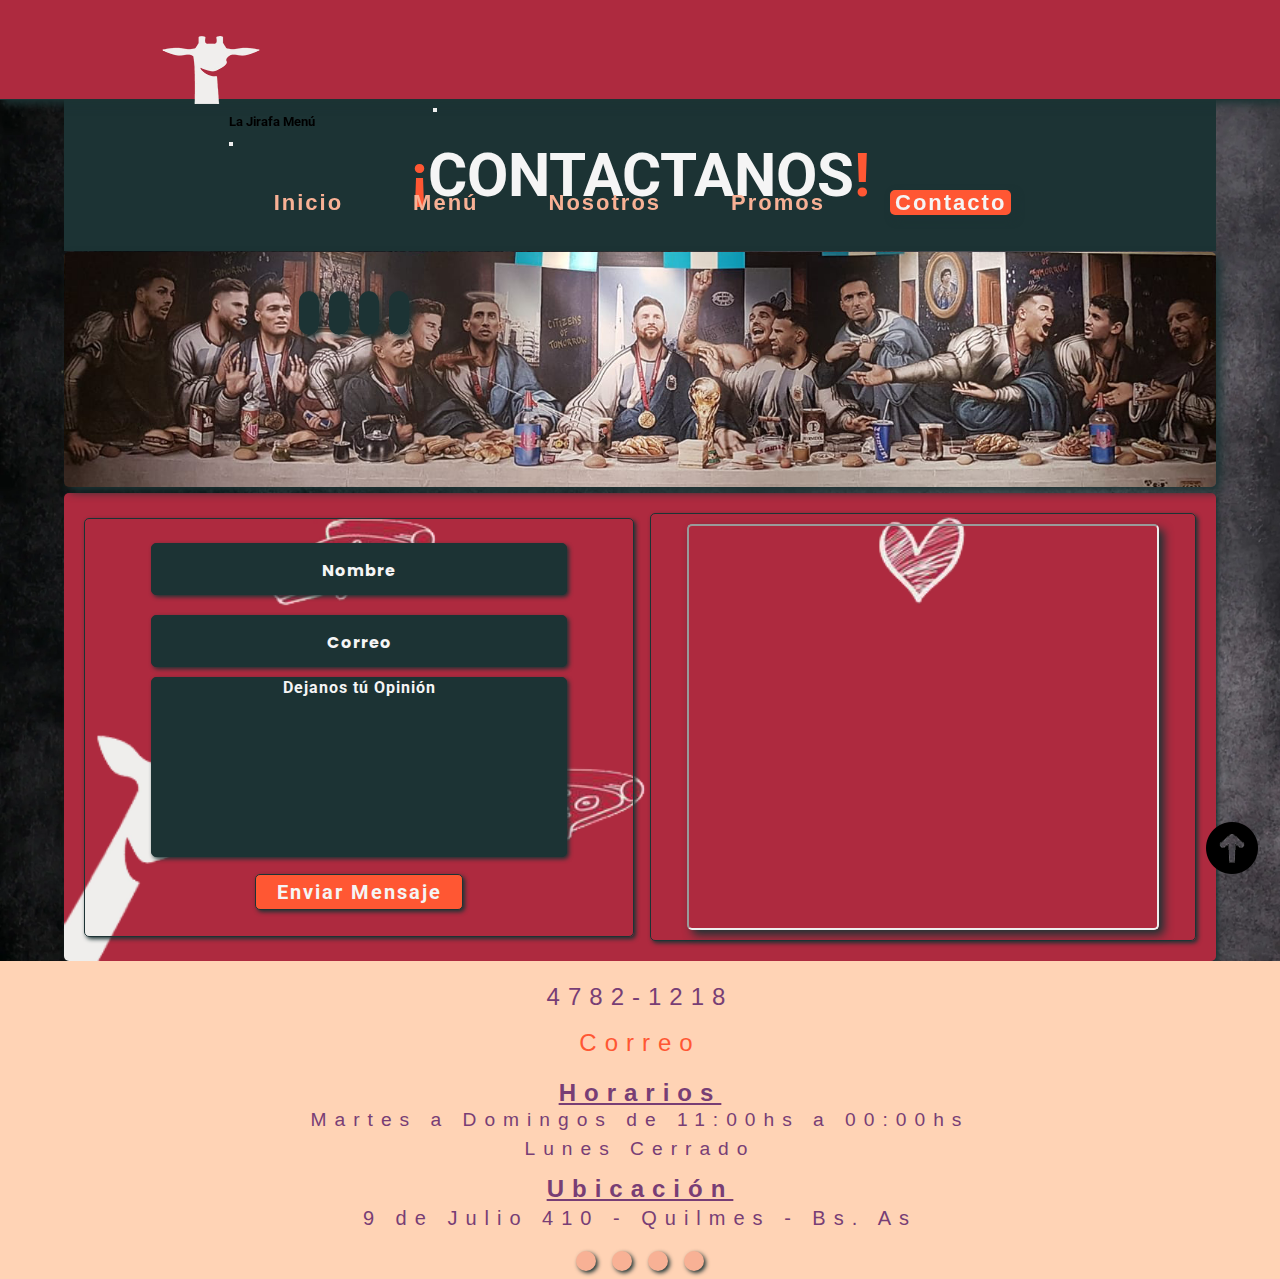
==== commit 7a7044ef: "terminando de aplicar mixins, variables y mapas" ====
--- a/pages/Contacto.html
+++ b/pages/Contacto.html
@@ -26,7 +26,7 @@
     <header class="header" id="header">
         <nav class="navbar navbar-expand-lg navbar-dark ">
             <div class="container">
-                <a class="navbar-brand" href="../index.html"><img src="../imgs/Logo3.webp" id="logo"  alt="Logo Jirafa" aria-label="Ir al index"></a>
+                <a class="navbar-brand" href="../index.html"><img src="../imgs/Logo3.webp" id="logo"  alt="Logo Jirafa" width="200" height="110" aria-label="Ir al index"></a>
                 <button class="navbar-toggler border-2" type="button" data-bs-toggle="offcanvas" data-bs-target="#offcanvasNavbar" aria-controls="offcanvasNavbar" aria-label="Toggle navigation">
                 <span class="navbar-toggler-icon"></span>
                 </button>
@@ -36,7 +36,7 @@
                     <button type="button" class="btn-close btn-close-black shadow-none" data-bs-dismiss="offcanvas" aria-label="Close"></button>
                 </div>
                 <div id="nav" class="offcanvas-body flex-lg-row">
-                    <ul class="navbar-nav justify-content-center align-items-center fs-5 flex-grow-1 pe-3">
+                    <ul class="navbar-nav justify-content-start align-items-center fs-5 flex-grow-1 pe-3">
                     <li class="nav-item mx-2">
                         <a class="nav-link" href="../index.html" aria-label="Ir a página inicio">Inicio</a>
                     </li>
@@ -54,10 +54,10 @@
                     </li>
                 </ul>
                 <div class="gap-1" id="logo-redes">
-                    <a href="https://www.instagram.com/lajirafadequilmes" target="_blank"> <i class="fa-brands fa-instagram" aria-label="Ir a instagram"></i></a></li>
-                    <a href="https://api.whatsapp.com/send/?phone=541172231010&text=%C2%A1Hola%21+Quiero+pizza+de+La+Jirafa&type=phone_number&app_absent=0" target="_blank"><i class="fa-brands fa-whatsapp" aria-label="Ir a whatsapp"></i></a></li>
-                    <a href="https://www.facebook.com/La-Jirafa-de-Quilmes-107216815347671" target="_blank"><i class="fa-brands fa-facebook" aria-label="Ir a facebook"></i></a></li>
-                    <a href="https://twitter.com/LaJirafaQuilmes" target="_blank"><i class="fa-brands fa-twitter" aria-label="Ir a twitter"></i></a></li>
+                    <a href="https://www.instagram.com/lajirafadequilmes" target="_blank"> <i class="fa-brands fa-instagram"></i></a></li>
+                    <a href="https://api.whatsapp.com/send/?phone=541172231010&text=%C2%A1Hola%21+Quiero+pizza+de+La+Jirafa&type=phone_number&app_absent=0" target="_blank"><i class="fa-brands fa-whatsapp"></i></a></li>
+                    <a href="https://www.facebook.com/La-Jirafa-de-Quilmes-107216815347671" target="_blank"><i class="fa-brands fa-facebook"></i></a></li>
+                    <a href="https://twitter.com/LaJirafaQuilmes" target="_blank"><i class="fa-brands fa-twitter"></i></a></li>
                 <div>
             </div>
         </nav>
@@ -109,10 +109,10 @@
             <p>9 de Julio 410 - Quilmes - Bs. As</p>
         </div>
         <div class="footer-redes" id="footer-redes">
-            <a href="https://www.instagram.com/lajirafadequilmes" target="_blank" aria-label="Ir a Instagram" > <i class="fa-brands fa-instagram"></i></a>
-            <a href="https://api.whatsapp.com/send/?phone=541172231010&text=%C2%A1Hola%21+Quiero+pizza+de+La+Jirafa&type=phone_number&app_absent=0" target="_blank" aria-label="Ir a Whatsapp" ><i class="fa-brands fa-whatsapp"></i></a>
-            <a href="https://www.facebook.com/La-Jirafa-de-Quilmes-107216815347671" target="_blank" aria-label="Ir a Facebook"><i class="fa-brands fa-facebook"></i></a>   
-            <a href="https://twitter.com/LaJirafaQuilmes" target="_blank" aria-label="Ir a Twitter"><i class="fa-brands fa-twitter"></i></a>
+            <a href="https://www.instagram.com/lajirafadequilmes" target="_blank"> <i class="fa-brands fa-instagram"></i></a>
+            <a href="https://api.whatsapp.com/send/?phone=541172231010&text=%C2%A1Hola%21+Quiero+pizza+de+La+Jirafa&type=phone_number&app_absent=0" target="_blank"><i class="fa-brands fa-whatsapp"></i></a>
+            <a href="https://www.facebook.com/La-Jirafa-de-Quilmes-107216815347671" target="_blank"><i class="fa-brands fa-facebook"></i></a>   
+            <a href="https://twitter.com/LaJirafaQuilmes" target="_blank"><i class="fa-brands fa-twitter"></i></a>
         </div>
     </footer>
     
--- a/css/estilos.css
+++ b/css/estilos.css
@@ -1,4 +1,13 @@
-/*VARIABLES*/ /*MIXINS*/ /*MAPAS*/ /* fuente*/
+@charset "UTF-8";
+/*VARIABLES*/
+/*fuentes*/
+/*MIXINS*/
+/*display-flex*/
+/*medidas*/
+/*mixin sombra y radio del borde*/
+/* tipografia, pero armé uno mas lindo abajo*/
+/*animaciones*/
+/*MAPAS*/ /* fuente*/
 @import url("https://fonts.googleapis.com/css2?family=Permanent+Marker&family=Poppins:ital,wght@0,100;0,200;0,300;0,400;0,500;0,600;0,700;0,800;0,900;1,900&display=swap");
 @import url("https://fonts.googleapis.com/css2?family=Roboto:ital,wght@0,300;0,400;0,500;0,700;0,900;1,900&display=swap");
 /*GENERALES*/
@@ -17,14 +26,14 @@
   position: sticky;
   top: 0;
   z-index: 100;
-  display: flex;
+  margin: 0 auto;
+  width: 100%;
+  height: 100px;
+  display: flex;
+  background-color: #AE2A3F;
+  border-bottom: 1px solid #1C3334;
   border-radius: 0;
   box-shadow: 4px 4px 8px #1C3334;
-  background-color: #AE2A3F;
-  border-bottom: 1px solid #1C3334;
-  width: 100%;
-  height: 100px;
-  margin: 0 auto;
 }
 .header #logo { /*logo*/
   position: relative;
@@ -46,21 +55,26 @@
 }
 .header nav ul {
   padding: 10px;
+  height: 110px;
   display: inline-flex;
   align-items: center;
-  height: 110px;
 }
 .header nav ul li {
   list-style-type: none;
 }
 .header nav ul li a {
-  font-size: 20px;
-  letter-spacing: 2px;
-  color: #FFD3B5;
   margin: 30px;
   padding: 0 5px;
+  font-family: "Roboto Bold", sans-serif;
+  font-weight: 700;
+  font-style: false;
+  italic: normal;
+  font-size: 22px;
+  line-height: 1.3;
+  letter-spacing: 2px;
+  text-decoration: none;
+  color: #F8B195;
   transition: 0.4s ease;
-  text-decoration: none;
 }
 .header nav ul li a:hover {
   color: #F5F5F5;
@@ -71,32 +85,35 @@
   background-color: #FF5733;
   border-radius: 5px;
   box-shadow: 4px 4px 8px #1C3334;
-  border-radius: 5px;
 }
 .header #logo-redes {
   display: flex;
-  align-items: center;
-  justify-content: center;
-  margin-top: 5px;
+  justify-content: center;
+  align-items: center;
   width: 250px;
   height: 100px;
+  margin-top: 5px;
 }
 .header #logo-redes .fa-instagram,
 .header #logo-redes .fa-facebook,
 .header #logo-redes .fa-whatsapp,
 .header #logo-redes .fa-twitter { /*iconos redes*/
-  background-color: #1C3334;
   padding: 10px;
   margin: 5px;
+  font-size: 20px;
+  background-color: #1C3334;
   border-radius: 50px;
+  box-shadow: 3px 3px 6px #1C3334;
+  transition: 0.5s ease;
 }
 .header #logo-redes a {
   color: #FFD3B5;
 }
 .header #logo-redes i:hover { /*iconos hover*/
-  transition: 0.3s ease;
   background-color: #F5F5F5;
-  color: #9A3061;
+  border-radius: 5px;
+  box-shadow: 5px 5px 10px #1C3334;
+  color: #AE2A3F;
   opacity: 0.7;
   transform: scale(1.09);
 }
@@ -104,78 +121,72 @@
 /*fondo index*/
 .body-index {
   width: 100%;
-  background-image: url(../imgs/Main/fondo2.jpg);
+  min-height: 100vh;
+  background-image: url(../imgs/Main/fondo-index.webp);
   background-repeat: no-repeat;
   background-size: cover;
-  display: grid;
-  grid-template-rows: auto 1fr auto;
-  grid-template-areas: "header" "main" "section" "footer";
-  min-height: 100vh;
 }
 .body-index .main-index { /*seccion principal*/
-  background-image: url(../imgs/Main/fondo-volvimos.jpg);
+  width: 90%;
+  height: 600px;
+  margin: 0 auto;
+  display: flex;
+  flex-wrap: wrap;
+  background-image: url(../imgs/Main/fondo-volvimos.webp);
   background-size: cover;
   background-repeat: no-repeat;
-  display: flex;
-  flex-wrap: wrap;
-  width: 90%;
-  height: 600px;
   color: #FFD3B5;
-  margin: 0 auto;
 }
 .body-index .main-index .main-overlay { /*overlay main*/
+  margin: 0 auto;
   width: 100%;
   height: 600px;
   background-color: rgba(28, 51, 52, 0.9);
-  margin: 0 auto;
 }
 .body-index .main-index .contenedor-volvimos {
   position: relative;
-  display: flex;
-  justify-content: space-around;
-  align-items: center;
-  flex-direction: column;
-  width: 100%;
-  height: 370px;
   margin: 50px auto 0;
   padding: 0px;
-}
-.body-index .main-index .contenedor-volvimos h3 {
-  font-size: 30px;
-  font-family: "Roboto, sans-serif";
-  font-weight: bolder;
+  width: 100%;
+  height: 370px;
+  display: flex;
+  justify-content: space-around;
+  align-items: center;
+  flex-direction: column;
+}
+.body-index .main-index .contenedor-volvimos h3 { /*parrafo*/
   position: relative;
+  font-weight: 600;
+  font-style: false;
+  italic: normal;
+  font-size: 2.5rem;
+  line-height: 1.5;
   text-align: center;
   letter-spacing: 8px;
   animation-name: bounceInLeft;
   animation-duration: 2s;
-}
-.body-index .main-index .texto-index { /*parrafo*/
-  display: flex;
-  width: 100%;
-  height: unset;
-  letter-spacing: 1px;
-  color: #F5F5F5;
-  font-size: 24px;
-  text-align: center;
-  font-family: "Roboto", sans-serif;
-}
-.body-index .main-index .volvimos { /* h1 main*/
-  font-size: 90px;
-  font-family: "Roboto";
-  font-weight: bold;
-  display: flex;
-  justify-content: center;
-  align-items: center;
+  animation-iteration-count: 1;
+}
+.body-index .main-index .contenedor-volvimos .volvimos { /* h1 main*/
+  margin-top: 10px;
+  width: 100%;
+  height: 100px;
+  display: flex;
+  justify-content: center;
+  align-items: center;
+  font-family: "Roboto Bold", sans-serif;
+  font-weight: 700;
+  font-style: false;
+  italic: normal;
+  font-size: 7rem;
+  line-height: 3.5;
   letter-spacing: 15px;
-  width: 100%;
-  height: 100px;
-  color: #F5F5F5;
-  margin-top: 10px;
+  color: #F5F5F5;
   animation-name: bounceInRight;
   animation-duration: 2s;
-}
-.body-index .main-index .volvimos span {
+  animation-iteration-count: 1;
+}
+.body-index .main-index .contenedor-volvimos .volvimos span {
   color: #FF5733;
 }
 .body-index .main-index .contenedor-botones-index { /* botones main*/
@@ -186,17 +197,27 @@
   height: 40px;
   animation-name: zoomInUp;
   animation-duration: 2s;
+  animation-iteration-count: 1;
 }
 .body-index .main-index .contenedor-botones-index a {
   display: flex;
   justify-content: center;
   align-items: center;
   color: #F5F5F5;
+  font-family: "Roboto Bold", sans-serif;
+  font-weight: 700;
+  font-style: false;
+  italic: normal;
   font-size: 24px;
+  line-height: 1.1;
   background-color: #FF5733;
   text-decoration: none;
 }
 .body-index .main-index .contenedor-botones-index .boton {
+  margin: 20px;
+  width: 180px;
+  height: unset;
+  letter-spacing: 2px;
   display: flex;
   justify-content: center;
   align-items: center;
@@ -208,41 +229,37 @@
   text-decoration: none;
   font-weight: bold;
   transition: background-color 0.3s ease;
-  width: 180px;
+  border-radius: 5px;
+  box-shadow: 2px 2px 4px #FFD3B5;
+  transition: 0.5s ease;
+}
+.body-index .main-index .contenedor-botones-index .boton:hover {
+  border-radius: 5px;
+  box-shadow: 4px 4px 8px #F8B195;
+  color: #F5F5F5;
+  background-image: linear-gradient(to top, #e94825, #ed4521, #f1411c, #f53d16, #f93910);
+  transform: scale(1.1);
+}
+.body-index .index-section-bottom { /* seccion novedades */
+  margin: 0 auto;
+  padding-bottom: 20px;
+  width: 90%;
   height: unset;
-  letter-spacing: 2px;
-  margin: 20px;
-  transition: 0.5s ease;
-  border-radius: 5px;
-  box-shadow: 2px 2px 4px #FFD3B5;
-}
-.body-index .main-index .contenedor-botones-index .boton:hover {
-  transform: scale(1.1);
-  border-radius: 5px;
-  box-shadow: 4px 4px 8px #F8B195;
-  color: #F5F5F5;
-  background-image: linear-gradient(to top, #e94825, #ed4521, #f1411c, #f53d16, #f93910);
-}
-.body-index .index-section-bottom { /* seccion novedades */
   display: flex;
   justify-content: center;
   align-items: center;
   flex-direction: column;
-  width: 90%;
-  height: unset;
   background-color: #AE2A3F;
-  margin: 0 auto;
-  padding-bottom: 20px;
   /*novedades h3*/
 }
 .body-index .index-section-bottom h3 {
-  display: flex;
-  justify-content: center;
-  align-items: center;
-  color: #F5F5F5;
+  margin-bottom: 30px;
   margin-top: 10px;
+  display: flex;
+  justify-content: center;
+  align-items: center;
   font-size: 40px;
-  margin-bottom: 30px;
+  color: #F5F5F5;
   transition: 0.9s ease-in-out;
 }
 .body-index .index-section-bottom .novedad {
@@ -258,26 +275,25 @@
   align-items: center;
 }
 .body-index .index-section-bottom .contenedor-videos-index .pizzaparty { /*foto pizza party */
+  display: flex;
   width: 500px;
   height: 600px;
   border-radius: 5px;
   box-shadow: 10px 10px 20px #1C3334;
   border: #000000 1px solid;
-  display: flex;
   transition: 0.9s ease-in-out;
 }
 .body-index .index-section-bottom .contenedor-videos-index .pizzaparty:hover {
   transform: scale(1.05);
 }
 .body-index .index-section-bottom .contenedor-videos-index .video-index { /* video novedades */
-  border: #000000 1px solid;
+  padding: 15px;
   width: 500px;
   height: 600px;
-  padding: 15px;
-  top: 0px;
+  border-radius: 2px;
+  box-shadow: 5px 5px 10px #1C3334;
+  border: #000000 1px solid;
   transition: 0.9s ease-in-out;
-  border-radius: 2px;
-  box-shadow: 5px 5px 10px #1C3334;
 }
 .body-index .index-section-bottom .contenedor-videos-index .video-index:hover {
   transform: scale(1.05);
@@ -290,110 +306,137 @@
 
 /*estilos del footer*/
 .footer {
-  display: flex;
+  width: 100%;
+  height: auto;
+  display: flex;
+  justify-content: space-between;
+  align-items: center;
   flex-direction: column;
-  width: 100%;
-  height: auto;
   color: #783E75;
   background-color: #FFD3B5;
-  justify-content: space-between;
-  align-items: center;
-  margin-top: 2px;
 }
 .footer a { /* enlaces */
+  text-decoration: none;
   color: #783E75;
-  text-decoration: none;
 }
 .footer .footer-redes { /* iconos redes */
+  display: flex;
   margin-top: 10px;
-  display: flex;
 }
 .footer .footer-redes .fa-instagram,
 .footer .footer-redes .fa-facebook,
 .footer .footer-redes .fa-whatsapp,
 .footer .footer-redes .fa-twitter { /*iconos redes*/
-  background-color: #F8B195;
   padding: 10px;
   margin: 5px;
+  background-color: #F8B195;
   border-radius: 50px;
+  box-shadow: 2px 2px 4px #1C3334;
 }
 .footer .footer-redes a {
   display: inline-flex;
   padding: 3px;
+  font-size: 20px;
 }
 .footer .footer-redes a i {
+  transition: 0.5s ease;
+  background-color: #F8B195;
+}
+.footer .footer-redes a i:hover {
+  color: #F5F5F5;
+  background-color: #1C3334;
+  border-radius: 5px;
+  box-shadow: 5px 5px 10px #1C3334;
   transform: scale(1.1);
-  transition: 0.3s ease;
-  background-color: #F8B195;
-}
-.footer .footer-redes a i:hover {
-  background-color: #1C3334;
-  color: #F5F5F5;
   opacity: 0.7;
 }
 .footer .footer-info { /*info del footer*/
-  display: flex;
   height: auto;
-  flex-direction: column;
-  align-items: center;
-  justify-content: center;
-  flex-wrap: wrap;
   margin-top: 1%;
+  display: flex;
+  justify-content: center;
+  align-items: center;
+  flex-flow: column wrap;
   letter-spacing: 8px;
 }
 .footer .footer-info h3 {
-  font-size: 20px;
+  padding: 10px;
   margin: 0;
-  padding: 10px;
+  font-family: "Roboto Medium", sans-serif;
+  font-weight: 500;
+  font-style: false;
+  italic: normal;
+  font-size: 1.5rem;
+  line-height: 1.1;
   letter-spacing: 8px;
 }
 .footer .footer-info a {
   color: #FF5733;
 }
 .footer .footer-info #footer-envelope {
-  font-size: 20px;
+  font-size: 22px;
 }
 .footer .footer-info #footer-phone {
-  font-size: 20px;
+  font-size: 22px;
 }
 .footer .footer-ubicacion { /*footer ubicacion*/
   margin-top: 1%;
+  height: auto;
   display: flex;
   flex-direction: column;
-  height: auto;
   letter-spacing: 8px;
 }
 .footer .footer-ubicacion h3 {
-  font-size: 22px;
+  margin: 0;
+  font-family: "Roboto Bold", sans-serif;
+  font-weight: 700;
+  font-style: false;
+  italic: normal;
+  font-size: 1.5rem;
+  line-height: 1.1;
   display: flex;
   justify-content: center;
   align-items: center;
   text-decoration: underline;
-  margin: 0;
 }
 .footer .footer-ubicacion p {
+  font-family: "Roboto Medium", sans-serif;
+  font-weight: 500;
+  font-style: false;
+  italic: normal;
+  font-size: 1.2rem;
+  line-height: 1.5;
   margin: 0;
   font-size: 20px;
 }
 .footer .footer-hora {
+  height: auto;
   margin-top: 1%;
   display: flex;
   justify-content: center;
   align-items: center;
-  flex-direction: column;
-  flex-wrap: wrap;
+  flex-flow: column wrap;
   color: #783E75;
-  height: auto;
   letter-spacing: 8px;
 }
 .footer .footer-hora h3 {
-  font-size: 22px;
+  margin: 0;
+  font-family: "Roboto Bold", sans-serif;
+  font-weight: 700;
+  font-style: false;
+  italic: normal;
+  font-size: 1.5rem;
+  line-height: 1.1;
   text-decoration: underline;
-  margin: 0;
 }
 .footer .footer-hora p {
   margin: 0;
-  font-size: 20px;
+  font-family: "Roboto Medium", sans-serif;
+  font-weight: 500;
+  font-style: false;
+  italic: normal;
+  font-size: 1.2rem;
+  line-height: 1.5;
 }
 .footer .scroll-up-container {
   position: fixed;
@@ -415,251 +458,268 @@
   background-size: cover;
 }
 #body-menu .contenedor-h1-menu {
-  margin: 0 auto;
-  width: 90%;
+  width: 90%;
+  margin: 0 auto;
+  padding: 40px;
   background-color: #1C3334;
-  padding: 40px;
   animation-name: fadeInUp;
   animation-duration: 1s;
+  animation-iteration-count: 1;
 }
 #body-menu .contenedor-h1-menu .nuestro-menu { /*h1 menu*/
   width: 90%;
+  margin: 0;
+  font-family: "Roboto Bold", sans-serif;
+  font-weight: 700;
+  font-style: false;
+  italic: normal;
+  font-size: 60px;
+  line-height: 1;
+  text-align: center;
   color: #FF5733;
-  text-align: center;
+  animation-name: bounceIn;
+  animation-duration: 3s;
+  animation-iteration-count: infinite;
+  /*h1 span*/
+}
+#body-menu .contenedor-h1-menu .nuestro-menu .nuestro {
+  color: #F5F5F5;
+}
+#body-menu .menu-section-top { /*seccion superior*/
+  display: flex;
+  justify-content: space-around;
+  align-items: center;
+  width: 90%;
+  margin: 0 auto;
+  padding: 10px 0;
+  background-color: #AE2A3F;
+  animation-name: slideInUp;
+  animation-duration: 2s;
+  animation-iteration-count: 1;
+}
+#body-menu .menu-section-top .img-menu {
+  width: 32%;
+  border-radius: 5px;
+  box-shadow: 5px 5px 10px #1C3334;
+}
+#body-menu .card-container-top {
+  width: 100%;
+  height: 320px;
+  display: flex;
+  justify-content: space-evenly;
+  align-items: center;
+}
+#body-menu .card-container-top .card-container {
+  position: relative;
+  width: 286px;
+  height: 270px;
+}
+#body-menu .card-container-top .card-container .card-1 {
+  position: absolute;
+  width: 100%;
+  height: 100%;
+  transform-style: preserve-3d;
+  transition: 1s ease;
+}
+#body-menu .card-container-top .card-container .card-1:hover {
+  transform: rotateY(180deg);
+}
+#body-menu .card-container-top .card-container .card-1 .card-front {
+  position: absolute;
+  padding: 10px 15px 0 15px;
+  width: 100%;
+  height: 100%;
+  display: flex;
+  justify-content: space-around;
+  align-items: center;
+  flex-direction: column;
+  border: 1px solid rgb(56, 54, 54);
+  border-radius: 5px;
+  box-shadow: 5px 5px 10px #1C3334;
+  background-color: #FF5733;
+  backface-visibility: hidden;
+}
+#body-menu .card-container-top .card-container .card-1 .card-front img {
+  border: 1px solid #1C3334;
+  border-radius: 5px;
+  box-shadow: 5px 5px 10px #1C3334;
+}
+#body-menu .card-container-top .card-container .card-1 .card-body {
+  display: flex;
+  justify-content: space-around;
+  align-items: center;
+}
+#body-menu .card-container-top .card-container .card-1 .card-body p {
+  font-family: "Roboto Bold", sans-serif;
+  font-weight: 700;
+  font-style: false;
+  italic: normal;
+  font-size: 22px;
+  line-height: 1;
+  letter-spacing: 2px;
+  text-align: center;
+  color: #F5F5F5;
+}
+#body-menu .card-container-top .card-container .card-back {
+  position: absolute;
+  padding: 15px;
+  width: 100%;
+  height: 100%;
+  display: flex;
+  justify-content: center;
+  align-items: center;
+  font-family: "Roboto Bold", sans-serif;
+  font-weight: 700;
+  font-style: false;
+  italic: normal;
+  font-size: 20px;
+  line-height: 1.5;
+  flex-flow: column wrap;
+  text-align: center;
+  background-color: #1C3334;
+  color: #F5F5F5;
+  border: 1px solid rgb(56, 54, 54);
+  border-radius: 5px;
+  box-shadow: 5px 5px 10px #1C3334;
+  backface-visibility: hidden;
+  transform: rotateY(180deg);
+}
+#body-menu .card-container-bottom {
+  width: 100%;
+  height: 320px;
+  display: flex;
+  justify-content: space-evenly;
+  align-items: center;
+}
+#body-menu .card-container-bottom .card-container {
+  position: relative;
+  width: 286px;
+  height: 270px;
+}
+#body-menu .card-container-bottom .card-container .card-1 {
+  position: absolute;
+  width: 100%;
+  height: 100%;
+  transform-style: preserve-3d;
+  transition: 1s ease;
+}
+#body-menu .card-container-bottom .card-container .card-1:hover {
+  transform: rotateY(180deg);
+}
+#body-menu .card-container-bottom .card-container .card-1 .card-front {
+  position: absolute;
+  padding: 10px 15px 0 15px;
+  width: 100%;
+  height: 100%;
+  display: flex;
+  justify-content: space-around;
+  align-items: center;
+  flex-flow: column wrap;
+  background-color: #FF5733;
+  border-radius: 5px;
+  box-shadow: 5px 5px 10px #1C3334;
+  border: 1px solid rgb(56, 54, 54);
+  backface-visibility: hidden;
+}
+#body-menu .card-container-bottom .card-container .card-1 .card-front img {
+  border: 1px solid #1C3334;
+  border-radius: 5px;
+  box-shadow: 5px 5px 10px #1C3334;
+}
+#body-menu .card-container-bottom .card-container .card-1 .card-body {
+  display: flex;
+  justify-content: space-around;
+  align-items: center;
+}
+#body-menu .card-container-bottom .card-container .card-1 .card-body p {
+  font-family: "Roboto Bold", sans-serif;
+  font-weight: 700;
+  font-style: false;
+  italic: normal;
+  font-size: 22px;
+  line-height: 1;
+  letter-spacing: 2px;
+  text-align: center;
+  color: #F5F5F5;
+}
+#body-menu .card-container-bottom .card-container .card-back {
+  position: absolute;
+  padding: 15px;
+  width: 100%;
+  height: 100%;
+  display: flex;
+  justify-content: center;
+  align-items: center;
+  flex-flow: column wrap;
+  font-family: "Roboto Bold", sans-serif;
+  font-weight: 700;
+  font-style: false;
+  italic: normal;
+  font-size: 20px;
+  line-height: 1.5;
+  text-align: center;
+  background-color: #1C3334;
+  color: #F5F5F5;
+  border: 1px solid rgb(56, 54, 54);
+  border-radius: 5px;
+  box-shadow: 5px 5px 10px #1C3334;
+  transform: rotateY(180deg);
+  backface-visibility: hidden;
+}
+#body-menu .menu-section-bottom { /*seccion baja*/
+  width: 90%;
+  margin: 0 auto;
+  padding: 10px 0;
+  display: flex;
+  justify-content: space-around;
+  align-items: center;
+  background-color: #AE2A3F;
+}
+#body-menu .menu-section-bottom .menu-img {
+  width: 32%;
+  border-radius: 5px;
+  box-shadow: 5px 5px 10px #1C3334;
+}
+
+/*estilo nosotros*/
+.body-nosotros {
+  background-image: url(../imgs/Nosotros/fondo-nosotros.webp);
+  background-repeat: no-repeat;
+  background-size: cover;
+}
+.body-nosotros .contenedor-h1-nosotros {
+  margin: 0 auto;
+  padding: 35px;
+  width: 90%;
+  color: #F5F5F5;
+  background-color: #1C3334;
+  text-align: center;
+  animation-name: fadeInUp;
+  animation-duration: 1s;
+  animation-iteration-count: 1;
+}
+.body-nosotros .contenedor-h1-nosotros .nosotros-conocenos {
+  margin: 0 auto;
   font-size: 60px;
   animation-name: bounceIn;
   animation-duration: 3s;
   animation-iteration-count: infinite;
-  margin: 0;
-  /*h1 span*/
-}
-#body-menu .contenedor-h1-menu .nuestro-menu .nuestro {
-  color: #F5F5F5;
-}
-#body-menu .menu-section-top { /*seccion superior*/
-  display: flex;
-  justify-content: space-around;
-  align-items: center;
-  width: 90%;
-  margin: 0 auto;
-  padding: 10px 0;
-  background-color: #AE2A3F;
+}
+.body-nosotros .contenedor-h1-nosotros .nosotros-conocenos .conocenos-span {
+  color: #FF5733;
+}
+.body-nosotros .nosotros-main { /*main nosotros*/
+  display: flex;
+  justify-content: space-between;
+  align-items: center;
+  width: 90%;
+  height: auto;
+  margin: 0 auto;
+  padding: 10px;
+  background-color: #F5F5F5;
   animation-name: slideInUp;
   animation-duration: 2s;
-}
-#body-menu .menu-section-top .img-menu {
-  width: 32%;
-  border-radius: 5px;
-  box-shadow: 5px 5px 10px #1C3334;
-}
-#body-menu .card-container-top {
-  width: 100%;
-  height: 320px;
-  display: flex;
-  justify-content: space-evenly;
-  align-items: center;
-}
-#body-menu .card-container-top .card-container {
-  position: relative;
-  width: 286px;
-  height: 270px;
-}
-#body-menu .card-container-top .card-container .card-1 {
-  position: absolute;
-  width: 100%;
-  height: 100%;
-  transform-style: preserve-3d;
-  transition: 1s ease;
-}
-#body-menu .card-container-top .card-container .card-1:hover {
-  transform: rotateY(180deg);
-}
-#body-menu .card-container-top .card-container .card-1 .card-front {
-  position: absolute;
-  width: 100%;
-  height: 100%;
-  border: 1px solid rgb(56, 54, 54);
-  border-radius: 5px;
-  box-shadow: 5px 5px 10px #1C3334;
-  border-radius: 5px;
-  backface-visibility: hidden;
-  display: flex;
-  justify-content: space-around;
-  align-items: center;
-  flex-direction: column;
-  background-color: #FF5733;
-  padding: 10px 15px 0 15px;
-}
-#body-menu .card-container-top .card-container .card-1 .card-front img {
-  border: 1px solid #1C3334;
-  border-radius: 5px;
-  border-radius: 5px;
-  box-shadow: 5px 5px 10px #1C3334;
-}
-#body-menu .card-container-top .card-container .card-1 .card-body {
-  display: flex;
-  justify-content: space-around;
-  align-items: center;
-}
-#body-menu .card-container-top .card-container .card-1 .card-body p {
-  color: #F5F5F5;
-  font-weight: bold;
-  font-size: 20px;
-  letter-spacing: 2px;
-  text-align: center;
-}
-#body-menu .card-container-top .card-container .card-back {
-  border: 1px solid rgb(56, 54, 54);
-  border-radius: 5px;
-  box-shadow: 5px 5px 10px #1C3334;
-  position: absolute;
-  width: 100%;
-  height: 100%;
-  backface-visibility: hidden;
-  transform: rotateY(180deg);
-  background-color: #1C3334;
-  color: #F5F5F5;
-  display: flex;
-  justify-content: center;
-  align-items: center;
-  font-size: 20px;
-  flex-wrap: wrap;
-  flex-direction: column;
-  border-radius: 5px;
-  line-height: 30px;
-  text-align: center;
-  padding: 15px 15px 15px 15px;
-}
-#body-menu .card-container-bottom {
-  width: 100%;
-  height: 320px;
-  display: flex;
-  justify-content: space-evenly;
-  align-items: center;
-}
-#body-menu .card-container-bottom .card-container {
-  position: relative;
-  width: 286px;
-  height: 270px;
-}
-#body-menu .card-container-bottom .card-container .card-1 {
-  position: absolute;
-  width: 100%;
-  height: 100%;
-  transform-style: preserve-3d;
-  transition: 1s ease;
-}
-#body-menu .card-container-bottom .card-container .card-1:hover {
-  transform: rotateY(180deg);
-}
-#body-menu .card-container-bottom .card-container .card-1 .card-front {
-  position: absolute;
-  width: 100%;
-  height: 100%;
-  border: 1px solid rgb(56, 54, 54);
-  border-radius: 5px;
-  box-shadow: 5px 5px 10px #1C3334;
-  border-radius: 5px;
-  backface-visibility: hidden;
-  display: flex;
-  justify-content: space-around;
-  align-items: center;
-  flex-direction: column;
-  background-color: #FF5733;
-  padding: 10px 15px 0 15px;
-}
-#body-menu .card-container-bottom .card-container .card-1 .card-front img {
-  border: 1px solid #1C3334;
-  border-radius: 5px;
-  border-radius: 5px;
-  box-shadow: 5px 5px 10px #1C3334;
-}
-#body-menu .card-container-bottom .card-container .card-1 .card-body {
-  display: flex;
-  justify-content: space-around;
-  align-items: center;
-}
-#body-menu .card-container-bottom .card-container .card-1 .card-body p {
-  color: #F5F5F5;
-  font-weight: bold;
-  font-size: 20px;
-  letter-spacing: 2px;
-  text-align: center;
-}
-#body-menu .card-container-bottom .card-container .card-back {
-  border: 1px solid rgb(56, 54, 54);
-  border-radius: 5px;
-  box-shadow: 5px 5px 10px #1C3334;
-  position: absolute;
-  width: 100%;
-  height: 100%;
-  backface-visibility: hidden;
-  transform: rotateY(180deg);
-  background-color: #1C3334;
-  color: #F5F5F5;
-  display: flex;
-  justify-content: center;
-  align-items: center;
-  font-size: 20px;
-  flex-wrap: wrap;
-  flex-direction: column;
-  border-radius: 5px;
-  line-height: 30px;
-  text-align: center;
-  padding: 15px 15px 15px 15px;
-}
-#body-menu .menu-section-bottom { /*seccion baja*/
-  width: 90%;
-  margin: 0 auto;
-  padding: 10px 0;
-  background-color: #AE2A3F;
-  display: flex;
-  justify-content: space-around;
-  align-items: center;
-}
-#body-menu .menu-section-bottom .menu-img {
-  width: 32%;
-  border-radius: 5px;
-  box-shadow: 5px 5px 10px #1C3334;
-}
-
-/*estilo nosotros*/
-.body-nosotros {
-  background-image: url(../imgs/Nosotros/fondo-nosotros.jpg);
-  background-repeat: no-repeat;
-  background-size: cover;
-}
-.body-nosotros .contenedor-h1-nosotros {
-  animation-name: fadeInUp;
-  animation-duration: 1s;
-  color: #F5F5F5;
-  background-color: #1C3334;
-  margin: 0 auto;
-  width: 90%;
-  text-align: center;
-  padding: 35px;
-}
-.body-nosotros .contenedor-h1-nosotros .nosotros-conocenos {
-  margin: 0 auto;
-  font-size: 60px;
-  animation-name: bounceIn;
-  animation-duration: 3s;
-  animation-iteration-count: infinite;
-}
-.body-nosotros .contenedor-h1-nosotros .nosotros-conocenos .conocenos-span {
-  color: #FF5733;
-}
-.body-nosotros .nosotros-main { /*main nosotros*/
-  display: flex;
-  justify-content: space-between;
-  align-items: center;
-  margin: 0 auto;
-  height: auto;
-  width: 90%;
-  background-color: #F5F5F5;
-  padding: 10px;
-  animation-name: slideInUp;
-  animation-duration: 2s;
+  animation-iteration-count: 1;
   animation-timing-function: ease-in;
 }
 .body-nosotros .nosotros-main .img-nosotros {
@@ -669,12 +729,16 @@
   box-shadow: 10px 10px 20px #1C3334;
 }
 .body-nosotros .nosotros-main .nosotros-historia {
+  margin: 0 20px;
+  font-family: "Roboto Bold", sans-serif;
+  font-weight: 700;
+  font-style: false;
+  italic: normal;
+  font-size: 24px;
+  line-height: 1.2;
+  text-align: center;
+  letter-spacing: 2px;
   color: #1C3334;
-  font-size: 24px;
-  text-align: center;
-  margin: 0 20px;
-  letter-spacing: 2px;
-  font-weight: bold;
 }
 .body-nosotros .nosotros-main .img-2 {
   width: 400px;
@@ -686,14 +750,14 @@
   display: flex;
   justify-content: space-between;
   align-items: center;
+  margin: 0 auto;
+  padding: 10px;
   width: 90%;
   height: 550px;
-  width: 90%;
-  margin: 0 auto;
-  padding: 10px;
   background-color: #FFD3B5;
   animation-name: slideInUp;
   animation-duration: 3s;
+  animation-iteration-count: 1;
   animation-timing-function: ease-in;
 }
 .body-nosotros .section-fotos .img-nosotros {
@@ -703,24 +767,22 @@
   box-shadow: 10px 10px 20px #1C3334;
 }
 .body-nosotros .section-videos { /*seccion videos*/
+  display: flex;
+  justify-content: space-around;
+  align-items: center;
+  width: 90%;
+  height: 520px;
+  margin: 0 auto;
   background-image: url(../imgs/Nosotros/fondo-Videos.png);
   background-size: cover;
   background-repeat: no-repeat;
-  display: flex;
-  align-items: center;
-  justify-content: space-around;
-  margin: 0 auto;
-  background-color: #AE2A3F;
-  width: 90%;
-  height: 520px;
 }
 .body-nosotros .section-videos .video-nosotros { /*videos*/
+  width: 30%;
   height: 450px;
-  width: 30%;
+  border-radius: 2px;
+  box-shadow: 5px 5px 10px #1C3334;
   border: 1px solid #1C3334;
-  border-radius: 2px;
-  border-radius: 2px;
-  box-shadow: 5px 5px 10px #1C3334;
 }
 
 /*estilo promociones*/
@@ -732,22 +794,23 @@
 .body-promos .contenedor-h1-promos {
   width: 90%;
   height: unset;
+  padding: 40px;
+  margin: 0 auto;
   color: #F5F5F5;
   background-color: #1C3334;
   animation-name: fadeInUp;
   animation-duration: 1s;
-  padding: 40px;
-  margin: 0 auto;
+  animation-iteration-count: 1;
 }
 .body-promos .contenedor-h1-promos .promo-h1 { /*promociones*/
   display: flex;
   justify-content: center;
   align-items: center;
+  margin-bottom: 0;
   font-size: 60px;
   animation-name: bounceIn;
   animation-duration: 3s;
   animation-iteration-count: infinite;
-  margin-bottom: 0;
 }
 .body-promos .contenedor-h1-promos .promo-h1 span {
   color: #FF5733;
@@ -756,23 +819,23 @@
   display: flex;
   justify-content: space-evenly;
   align-items: center;
+  padding: 0 10px;
+  margin: 0 auto;
   width: 90%;
   height: 750px;
-  padding: 0 10px;
-  width: 90%;
-  margin: 0 auto;
   background-color: #FF5733;
   animation-name: slideInUp;
   animation-duration: 2s;
+  animation-iteration-count: 1;
   animation-timing-function: ease-in-out;
 }
 .body-promos .promo-section-top .promo-img {
   width: 100%;
   height: 700px;
   margin: 10px;
+  border-radius: 5px;
+  box-shadow: 5px 5px 10px #1C3334;
   transition: 1.03s ease;
-  border-radius: 5px;
-  box-shadow: 5px 5px 10px #1C3334;
 }
 .body-promos .promo-section-top .promo-img:hover {
   transform: scale(1.02);
@@ -784,9 +847,10 @@
   justify-content: space-evenly;
   align-items: center;
   padding: 0 1rem;
+  margin: 0 auto;
   animation-name: bounceInUp;
   animation-duration: 3s;
-  margin: 0 auto;
+  animation-iteration-count: 1;
   background-color: #FF5733;
 }
 .body-promos .promo-section-bottom .promo-img {
@@ -801,10 +865,10 @@
   transform: scale(1.02);
 }
 .body-promos .contenedor-h2-mediospago { /*estilo medios de pago*/
+  width: 90%;
+  margin: 0 auto;
+  padding: 40px;
   background-color: #1C3334;
-  margin: 0 auto;
-  width: 90%;
-  padding: 40px;
 }
 .body-promos .contenedor-h2-mediospago .medio-pago {
   color: #F5F5F5;
@@ -818,34 +882,35 @@
   color: #FF5733;
 }
 .body-promos .section-mediopagos { /*medios de pago*/
+  display: flex;
+  justify-content: space-around;
+  align-items: center;
+  width: 90%;
   height: 320px;
-  display: flex;
+  margin: 0 auto;
   background-image: url(../imgs/Promos/fondo-pagos.png);
-  width: 90%;
-  margin: 0 auto;
-  justify-content: space-around;
-  align-items: center;
 }
 .body-promos .section-mediopagos .caja-efectivo { /*efectivo*/
-  border: 1px solid #1C3334;
   width: 300px;
   height: 240px;
   display: flex;
-  box-shadow: 0 0 10px black;
+  justify-content: center;
+  align-items: center;
   flex-direction: column;
-  align-items: center;
-  justify-content: center;
-  border-radius: 10px;
+  border-radius: 5px;
+  box-shadow: 5px 5px 10px #1C3334;
+  border: 1px solid #1C3334;
+  transition: 0.4s ease;
 }
 .body-promos .section-mediopagos .caja-efectivo .h3-medios-de-pago { /*texto efectivo*/
-  border-radius: 5px;
-  box-shadow: 5px 5px 10px #1C3334;
-  display: flex;
+  display: flex;
+  padding: 5px 5px;
   font-size: 24px;
   align-self: center;
   color: #F5F5F5;
   background-color: #FF5733;
-  padding: 5px 5px;
+  border-radius: 5px;
+  box-shadow: 5px 5px 10px #1C3334;
 }
 .body-promos .section-mediopagos .caja-efectivo .efectivo { /*imagen efectivo*/
   width: 150px;
@@ -854,28 +919,28 @@
 }
 .body-promos .section-mediopagos .caja-efectivo:hover { /*hover*/
   transform: scale(1.09);
-  transition: 0.2s ease;
 }
 .body-promos .section-mediopagos .tarjetas { /*tarjetas*/
-  border: 1px solid #1C3334;
   width: 350px;
   height: 240px;
   display: flex;
+  justify-content: center;
+  align-items: center;
   flex-direction: column;
-  align-items: center;
-  justify-content: center;
-  box-shadow: 0 0 10px black;
-  border-radius: 10px;
+  border: 1px solid #1C3334;
+  border-radius: 5px;
+  box-shadow: 5px 5px 10px #1C3334;
+  transition: 0.4s ease;
 }
 .body-promos .section-mediopagos .tarjetas .h3-medios-de-pago { /*texto*/
   display: flex;
+  padding: 5px 5px;
   font-size: 24px;
   align-self: center;
   color: #F5F5F5;
   background-color: #FF5733;
   border-radius: 5px;
   box-shadow: 5px 5px 10px #1C3334;
-  padding: 5px 5px;
 }
 .body-promos .section-mediopagos .tarjetas .tarjeta { /*imagen tarjeta*/
   display: flex;
@@ -884,28 +949,28 @@
 }
 .body-promos .section-mediopagos .tarjetas:hover {
   transform: scale(1.09);
-  transition: 0.2s ease;
 }
 .body-promos .section-mediopagos .mercado-pago { /*mercado pago*/
-  border: 1px solid black;
   width: 300px;
   height: 240px;
   display: flex;
-  box-shadow: 0 0 10px black;
+  justify-content: center;
+  align-items: center;
   flex-direction: column;
-  align-items: center;
-  justify-content: center;
-  border-radius: 10px;
+  border-radius: 5px;
+  box-shadow: 5px 5px 10px #1C3334;
+  border: 1px solid black;
+  transition: 0.4s ease;
 }
 .body-promos .section-mediopagos .mercado-pago .h3-medios-de-pago { /*texto mercado*/
   display: flex;
+  padding: 5px 5px;
   font-size: 24px;
   align-self: center;
   color: #F5F5F5;
   background-color: #FF5733;
   border-radius: 5px;
   box-shadow: 5px 5px 10px #1C3334;
-  padding: 5px 5px;
 }
 .body-promos .section-mediopagos .mercado-pago .mercado-pago-img { /*imagen mercado*/
   display: flex;
@@ -914,30 +979,30 @@
 }
 .body-promos .section-mediopagos .mercado-pago:hover {
   transform: scale(1.09);
-  transition: 0.2s ease;
 }
 
 /*estilo contacto*/
 .body-contacto {
-  background-image: url(../imgs/Contacto/fondo-contacto.jpg);
+  background-image: url(../imgs/Contacto/fondo-contacto.webp);
   background-repeat: no-repeat;
   background-size: cover;
 }
 .body-contacto .contenedor-h1-contacto {
   width: 90%;
   height: unset;
+  margin: 0 auto;
+  padding: 40px;
   color: #F5F5F5;
   background-color: #1C3334;
   animation-name: fadeInUp;
   animation-duration: 1s;
-  margin: 0 auto;
-  padding: 40px;
+  animation-iteration-count: 1;
 }
 .body-contacto .contenedor-h1-contacto .contacto-h1 { /*texto contacto*/
-  display: flex;
-  justify-content: center;
-  align-items: center;
-  margin: 0 auto;
+  margin: 0 auto;
+  display: flex;
+  justify-content: center;
+  align-items: center;
   font-size: 60px;
   animation-name: bounceIn;
   animation-duration: 3s;
@@ -952,28 +1017,30 @@
   margin: 1px auto 2px;
 }
 .body-contacto .contenedor-banner .banner-contacto {
+  width: 100%;
+  border-radius: 5px;
+  box-shadow: 5px 5px 10px #1C3334;
   animation-name: slideInUp;
   animation-duration: 1.5s;
+  animation-iteration-count: 1;
   animation-timing-function: ease-in;
-  width: 100%;
-  border-radius: 5px;
-  box-shadow: 5px 5px 10px #1C3334;
 }
 .body-contacto .main-contacto { /*main contacto*/
+  width: 90%;
+  height: 100%;
+  padding: 20px;
+  margin: 0 auto;
+  display: flex;
+  justify-content: space-evenly;
+  align-items: center;
   background-image: url(../imgs/Promos/fondo-pagos.png);
   background-size: cover;
-  width: 90%;
-  height: 100%;
-  display: flex;
-  justify-content: space-evenly;
-  align-items: center;
-  padding: 20px;
-  margin: 0 auto;
+  border-radius: 5px;
+  box-shadow: 2px 2px 4px #1C3334;
   animation-name: slideInUp;
   animation-duration: 1.9s;
+  animation-iteration-count: 1;
   animation-timing-function: ease-in;
-  border-radius: 5px;
-  box-shadow: 2px 2px 4px #1C3334;
 }
 .body-contacto .main-contacto .form-contacto { /*formulario de contacto*/
   padding: 14px;
@@ -986,25 +1053,26 @@
   border: 1px solid #1C3334;
 }
 .body-contacto .main-contacto .form-contacto .campo { /*campo*/
-  font-family: "Poppins", sans-serif;
-  font-weight: bolder;
-  text-align: center;
-  color: #F5F5F5;
-  background-color: #1C3334;
   width: 80%;
   height: 100%;
+  margin: 10px 0;
   padding: 10px;
+  font-size: unset;
+  font-family: "Poppins";
+  font-weight: bolder;
+  text-align: center;
+  color: #F5F5F5;
+  border-radius: 5px;
+  box-shadow: 2px 2px 4px #1C3334;
+  background-color: #1C3334;
   border: 1px solid #1C3334;
-  margin: 10px 0;
-  border-radius: 5px;
-  box-shadow: 2px 2px 4px #1C3334;
   transition: 0.4s ease;
 }
 .body-contacto .main-contacto .form-contacto .campo::placeholder {
   font-size: 16px;
   letter-spacing: 1px;
-  color: #F5F5F5;
-  text-align: center;
+  text-align: center;
+  color: #F5F5F5;
 }
 .body-contacto .main-contacto .form-contacto .campo:hover {
   color: #F5F5F5;
@@ -1012,33 +1080,33 @@
 }
 .body-contacto .main-contacto .form-contacto .campo:focus {
   outline: none;
-  box-shadow: 0 0 10px 0 black;
+  text-align: center;
+  border-radius: 5px;
+  box-shadow: 4px 4px 8px #1C3334;
   transition: 1s ease;
   color: #F5F5F5;
-  text-align: center;
 }
 .body-contacto .main-contacto .form-contacto .campo:focus::placeholder {
-  transition: 0.1s ease;
   font-size: 16px;
+  text-align: center;
   letter-spacing: 1px;
   color: transparent;
-  text-align: center;
+  transition: 0.1s ease;
 }
 .body-contacto .main-contacto .form-contacto .caja-mensaje { /*mensaje*/
+  width: 80%;
+  height: 180px;
   font-size: 16px;
   font-family: unset;
   font-weight: bolder;
   line-height: 20px;
   text-align: center;
   color: #F5F5F5;
-  width: 80%;
-  height: 180px;
-  resize: none;
+  border-radius: 5px;
+  box-shadow: 2px 2px 4px #1C3334;
   border: 1px solid #1C3334;
   background-color: #1C3334;
-  border-radius: 5px;
-  border-radius: 5px;
-  box-shadow: 2px 2px 4px #1C3334;
+  resize: none;
   transition: 0.4s ease;
 }
 .body-contacto .main-contacto .form-contacto .caja-mensaje:hover {
@@ -1046,24 +1114,24 @@
 }
 .body-contacto .main-contacto .form-contacto .caja-mensaje:focus {
   outline: none;
+  text-align: center;
   border-radius: 5px;
   box-shadow: 2px 2px 4px #1C3334;
+  color: #F5F5F5;
   transition: 1s ease;
-  color: #F5F5F5;
-  text-align: center;
 }
 .body-contacto .main-contacto .form-contacto .caja-mensaje:focus::placeholder {
-  transition: 0.1s ease;
   font-size: 16px;
   letter-spacing: 1px;
+  text-align: center;
   color: transparent;
-  text-align: center;
+  transition: 0.1s ease;
 }
 .body-contacto .main-contacto .form-contacto .caja-mensaje::placeholder {
   font-size: 16px;
   letter-spacing: 1px;
-  color: #F5F5F5;
-  text-align: center;
+  text-align: center;
+  color: #F5F5F5;
 }
 .body-contacto .main-contacto .form-contacto .contenedor-boton-contacto {
   width: 100%;
@@ -1073,13 +1141,12 @@
   align-items: center;
 }
 .body-contacto .main-contacto .form-contacto .contenedor-boton-contacto .boton-contacto {
-  border: 1px solid #1C3334;
+  width: 40%;
+  height: unset;
   font-weight: bolder;
   letter-spacing: 2px;
   font-size: 20px;
-  width: 40%;
-  height: unset;
-  transition: 0.6s ease;
+  border: 1px solid #1C3334;
   display: flex;
   justify-content: center;
   align-items: center;
@@ -1091,13 +1158,16 @@
   text-decoration: none;
   font-weight: bold;
   transition: background-color 0.3s ease;
+  transition: 0.6s ease;
 }
 .body-contacto .main-contacto .form-contacto .contenedor-boton-contacto .boton-contacto:hover {
-  transform: scale(1.05);
   color: #FFD3B5;
   background-color: #1C3334;
+  transform: scale(1.05);
 }
 .body-contacto .main-contacto .contenedor-mapa {
+  padding: 10px;
+  margin-left: 1rem;
   display: flex;
   justify-content: center;
   align-items: center;
@@ -1106,8 +1176,6 @@
   border-radius: 5px;
   box-shadow: 2px 2px 4px #1C3334;
   border: 1px solid #1C3334;
-  padding: 10px;
-  margin-left: 1rem;
 }
 .body-contacto .main-contacto .contenedor-mapa .mapa {
   width: 90%;
@@ -1192,11 +1260,14 @@
     align-items: center;
     width: 90%;
     height: unset;
-    font-size: 3rem;
+    margin-top: 0;
     padding: 0;
     margin-bottom: 20px;
+    line-height: 1.2;
+    font-size: 3rem;
     letter-spacing: 5px;
     color: #FFD3B5;
+    animation-name: none;
   }
   .body-index .main-index .main-overlay .contenedor-volvimos .volvimos .volvimos-span {
     font-size: 3rem;
@@ -1206,10 +1277,17 @@
     height: unset;
     font-size: 24px;
     letter-spacing: 0;
+    animation-name: none;
     color: #F8B195;
   }
   .body-index .main-index .main-overlay .contenedor-botones-index {
     height: unset;
+    animation-name: none;
+  }
+  .body-index .main-index .main-overlay .contenedor-botones-index .boton {
+    height: 35px;
+    padding: 10px 0;
+    animation-name: none;
   }
   .body-index .index-section-bottom {
     display: block;
@@ -1219,20 +1297,20 @@
   }
   .body-index .index-section-bottom .novedad {
     display: flex;
+    justify-content: center;
     align-items: center;
     margin: 0;
     padding: 1em;
     animation-name: none;
   }
   .body-index .index-section-bottom .contenedor-videos-index {
-    display: flex;
-    justify-content: space-around;
-    align-items: center;
     width: 90%;
     height: auto;
     margin: 0 auto;
-    flex-direction: column;
-    flex-wrap: wrap;
+    display: flex;
+    justify-content: space-around;
+    align-items: center;
+    flex-flow: column wrap;
   }
   .body-index .index-section-bottom .contenedor-videos-index .pizzaparty {
     width: 100%;
@@ -1258,8 +1336,8 @@
     display: flex;
     justify-content: center;
     align-items: center;
+    flex-wrap: wrap;
     margin-top: 15px;
-    flex-wrap: wrap;
     font-size: 18px;
   }
   .footer .footer-info #footer-phone {
@@ -1277,6 +1355,7 @@
     margin: 0 auto;
     display: flex;
     justify-content: center;
+    align-items: center;
   }
   .footer .footer-hora {
     width: 100%;
@@ -1304,16 +1383,19 @@
   }
   .footer .scroll-up-container {
     position: fixed;
+    width: 30px;
+    height: 30px;
     bottom: 6px;
     right: 6px;
-    width: 30px;
-    height: 30px;
     border-radius: 50%;
   }
   .footer .scroll-up-container img {
     width: 30px;
     height: 30px;
   }
+  #body-menu {
+    height: 100vh;
+  }
   #body-menu .contenedor-h1-menu {
     padding: 20px;
     display: flex;
@@ -1323,10 +1405,10 @@
     height: auto;
   }
   #body-menu .contenedor-h1-menu .nuestro-menu {
+    width: 90%;
+    height: auto;
     padding: 20px;
     font-size: 3em;
-    width: 90%;
-    height: auto;
   }
   #body-menu #menu-section-top {
     width: 100%;
@@ -1378,7 +1460,7 @@
   }
   .body-nosotros {
     width: 100%;
-    height: unset;
+    height: 100vh;
     display: block;
     margin: 0;
   }
@@ -1431,10 +1513,9 @@
   }
   .body-promos {
     width: 100%;
-    height: unset;
+    height: 100vh;
     display: block;
     margin: 0;
-    background-image: none;
     background-color: #AE2A3F;
   }
   .body-promos .contenedor-h1-promos {
@@ -1452,11 +1533,11 @@
     width: 100%;
     height: unset;
     padding-top: 30px;
+    margin: 0 auto;
     display: flex;
     justify-content: space-around;
     align-items: space-around;
     flex-direction: column;
-    margin: 0 auto;
     background-image: linear-gradient(to right, #ae2a3f, #be303f, #ce383e, #dd403c, #ec4939, #ec4939, #ec4939, #ec4939, #dd403c, #ce383e, #be303f, #ae2a3f);
   }
   .body-promos .promo-section-top .promo-img {
@@ -1467,10 +1548,10 @@
   .body-promos .promo-section-bottom {
     width: 100%;
     height: unset;
-    display: flex;
-    justify-content: center;
-    align-items: center;
     padding-top: 4px;
+    display: flex;
+    justify-content: center;
+    align-items: center;
     flex-direction: column;
     background-image: linear-gradient(to right, #ae2a3f, #be303f, #ce383e, #dd403c, #ec4939, #ec4939, #ec4939, #ec4939, #dd403c, #ce383e, #be303f, #ae2a3f);
   }
@@ -1497,9 +1578,9 @@
     width: 100%;
     height: unset;
     padding-bottom: 10px;
+    display: flex;
+    flex-wrap: wrap;
     background: none;
-    display: flex;
-    flex-wrap: wrap;
   }
   .body-promos .section-mediopagos .caja-efectivo,
   .body-promos .section-mediopagos .tarjetas,
@@ -1507,10 +1588,10 @@
     display: flex;
     justify-content: center;
     align-items: center;
+    margin: 1rem auto;
     width: 85%;
     height: 250px;
     background-color: #AE2A3F;
-    margin: 1rem auto;
     border: 1px solid #1C3334;
     border-radius: 5px;
     box-shadow: 4px 4px 8px #1C3334;
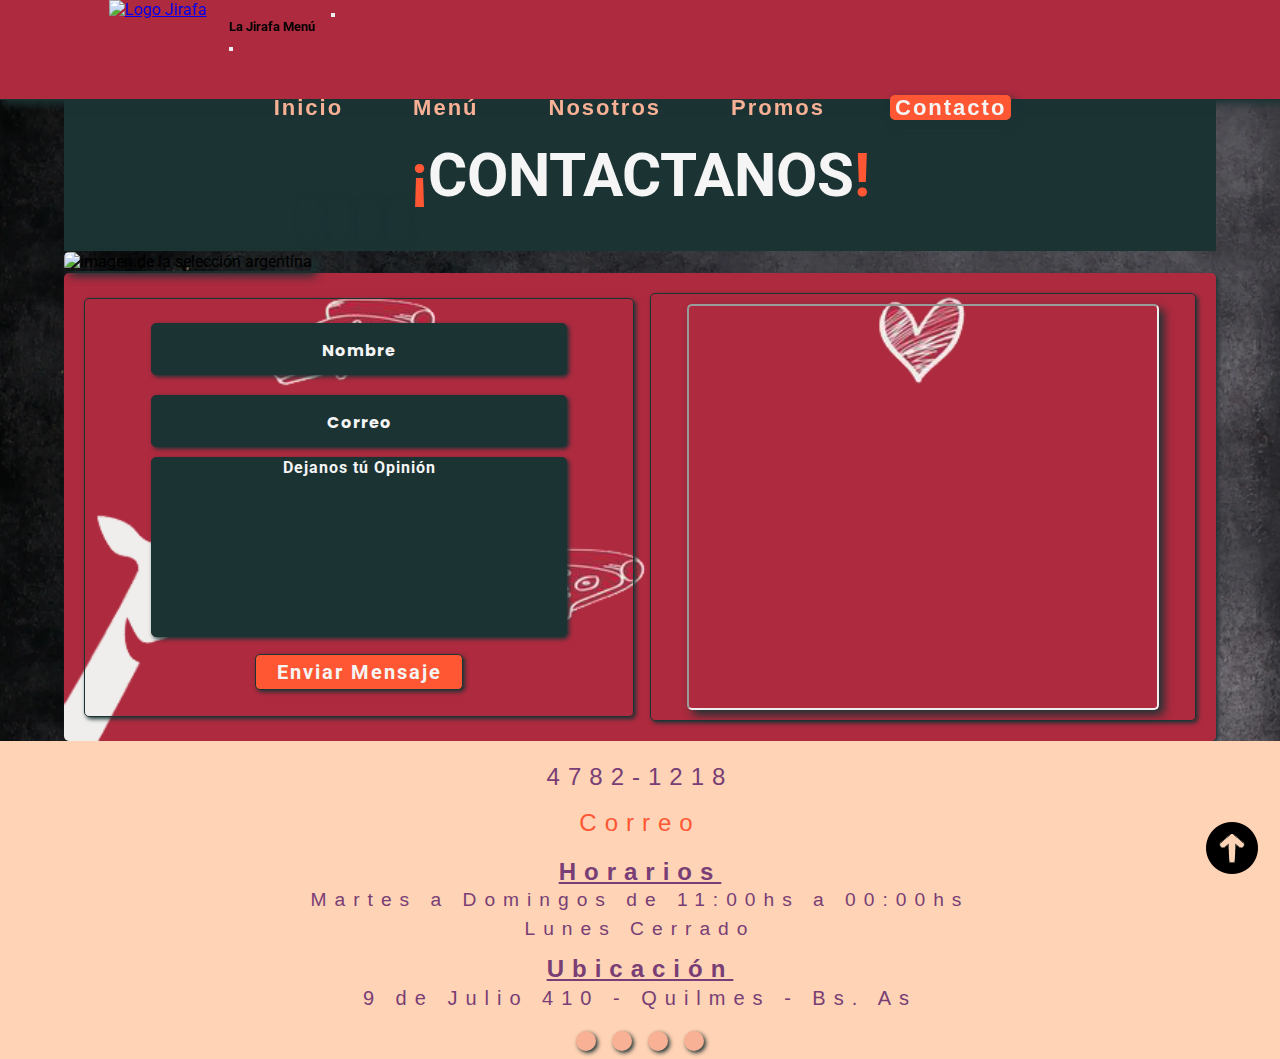
==== commit 88d3eb0d: "ya no se que hacer" ====
--- a/pages/Contacto.html
+++ b/pages/Contacto.html
@@ -26,7 +26,7 @@
     <header class="header" id="header">
         <nav class="navbar navbar-expand-lg navbar-dark ">
             <div class="container">
-                <a class="navbar-brand" href="../index.html"><img src="../imgs/Logo3.webp" id="logo"  alt="Logo Jirafa" width="200" height="110" aria-label="Ir al index"></a>
+                <a class="navbar-brand" href="../index.html"><img src="../imgs/logo3.webp" id="logo"  alt="Logo Jirafa" width="200" height="110" aria-label="Ir al index"></a>
                 <button class="navbar-toggler border-2" type="button" data-bs-toggle="offcanvas" data-bs-target="#offcanvasNavbar" aria-controls="offcanvasNavbar" aria-label="Toggle navigation">
                 <span class="navbar-toggler-icon"></span>
                 </button>
@@ -38,19 +38,19 @@
                 <div id="nav" class="offcanvas-body flex-lg-row">
                     <ul class="navbar-nav justify-content-start align-items-center fs-5 flex-grow-1 pe-3">
                     <li class="nav-item mx-2">
-                        <a class="nav-link" href="../index.html" aria-label="Ir a página inicio">Inicio</a>
+                        <a class="nav-link" href="../index.html">Inicio</a>
                     </li>
                     <li class="nav-item mx-2">
-                        <a class="nav-link" href="./Menu.html" aria-label="Ir a página menú">Menú</a>
+                        <a class="nav-link" href="./Menu.html">Menú</a>
                     </li>
                     <li class="nav-item mx-2">
-                        <a class="nav-link" href="./Nosotros.html" aria-label="Ir a página nosotros">Nosotros</a>
+                        <a class="nav-link" href="./Nosotros.html">Nosotros</a>
                     </li>
                     <li class="nav-item mx-2">
-                        <a class="nav-link" href="./Promos.html" aria-label="Ir a página promos">Promos</a>
+                        <a class="nav-link" href="./Promos.html">Promos</a>
                     </li>
                     <li class="nav-item mx-2">
-                        <a class="nav-link" id="active" href="./Contacto.html" aria-label="Ir a página contacto">Contacto</a>
+                        <a class="nav-link" id="active" href="./Contacto.html">Contacto</a>
                     </li>
                 </ul>
                 <div class="gap-1" id="logo-redes">
@@ -69,7 +69,7 @@
     <h1 class="animate__animated animate__fadeInUp  contacto-h1"><span>¡</span>CONTACTANOS<span>!</span></h1>
     </div>
     <div class="contenedor-banner">
-        <img class="animate__animated animate__slideInUp banner-contacto" src="../imgs/Contacto/banner.png">
+        <img class="animate__animated animate__slideInUp banner-contacto" alt="imagen de la selección argentina" src="../imgs/contacto/banner.webp">
     </div>
     <!--inicio main-->
     <main class="animate__animated animate__slideInUp main-contacto" id="main-contacto">
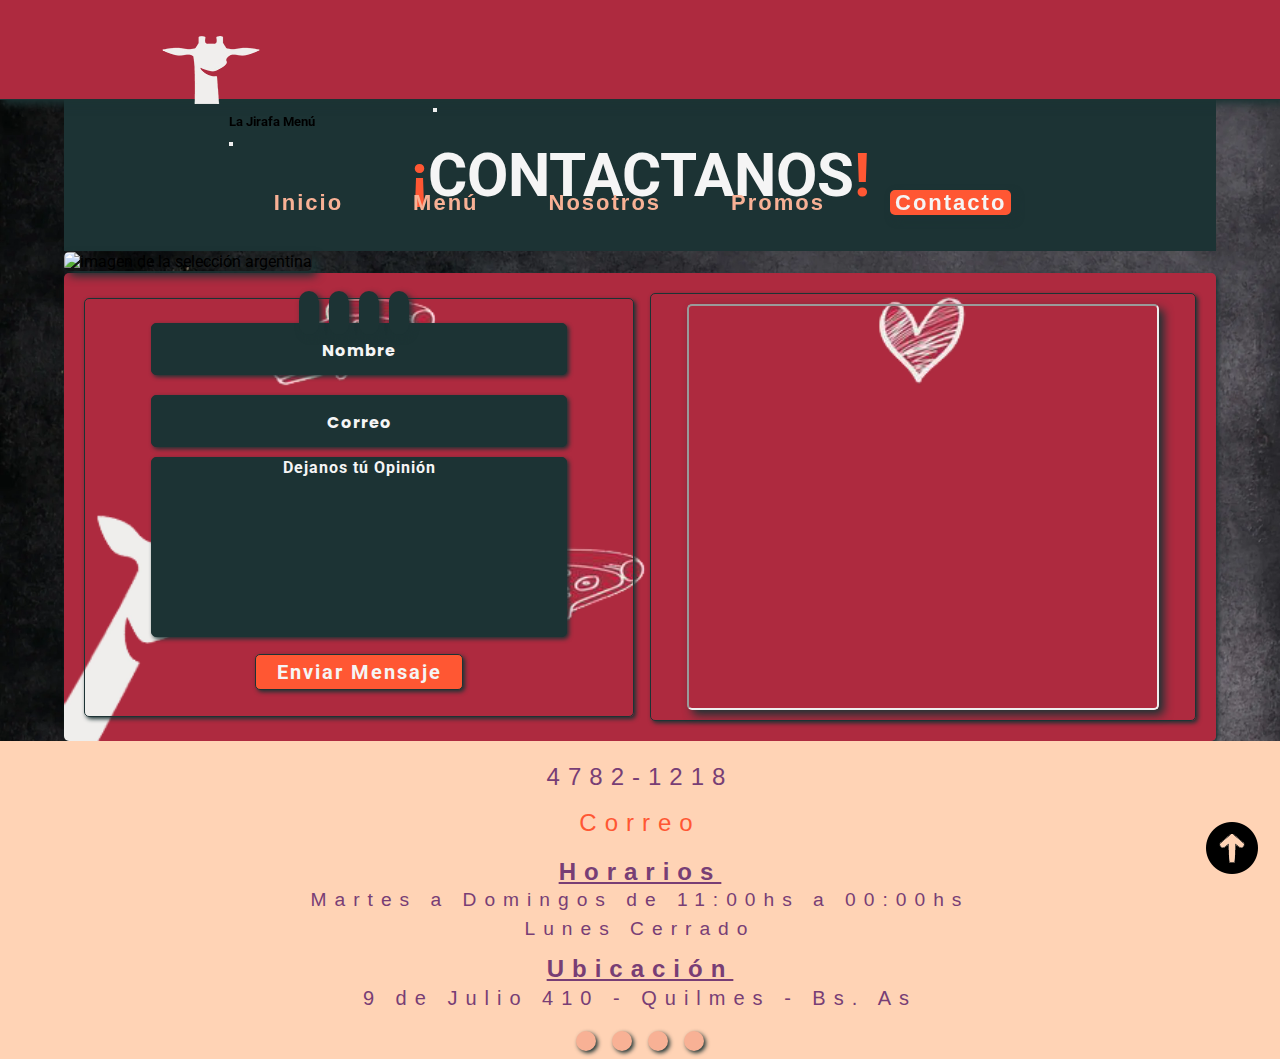
==== commit d8d0b8eb: "ya no se que hacer" ====
--- a/pages/Contacto.html
+++ b/pages/Contacto.html
@@ -26,7 +26,7 @@
     <header class="header" id="header">
         <nav class="navbar navbar-expand-lg navbar-dark ">
             <div class="container">
-                <a class="navbar-brand" href="../index.html"><img src="../imgs/logo3.webp" id="logo"  alt="Logo Jirafa" width="200" height="110" aria-label="Ir al index"></a>
+                <a class="navbar-brand" href="../index.html"><img src="../imgs/logo-3.webp" id="logo"  alt="Logo Jirafa" width="200" height="110" aria-label="Ir al index"></a>
                 <button class="navbar-toggler border-2" type="button" data-bs-toggle="offcanvas" data-bs-target="#offcanvasNavbar" aria-controls="offcanvasNavbar" aria-label="Toggle navigation">
                 <span class="navbar-toggler-icon"></span>
                 </button>
